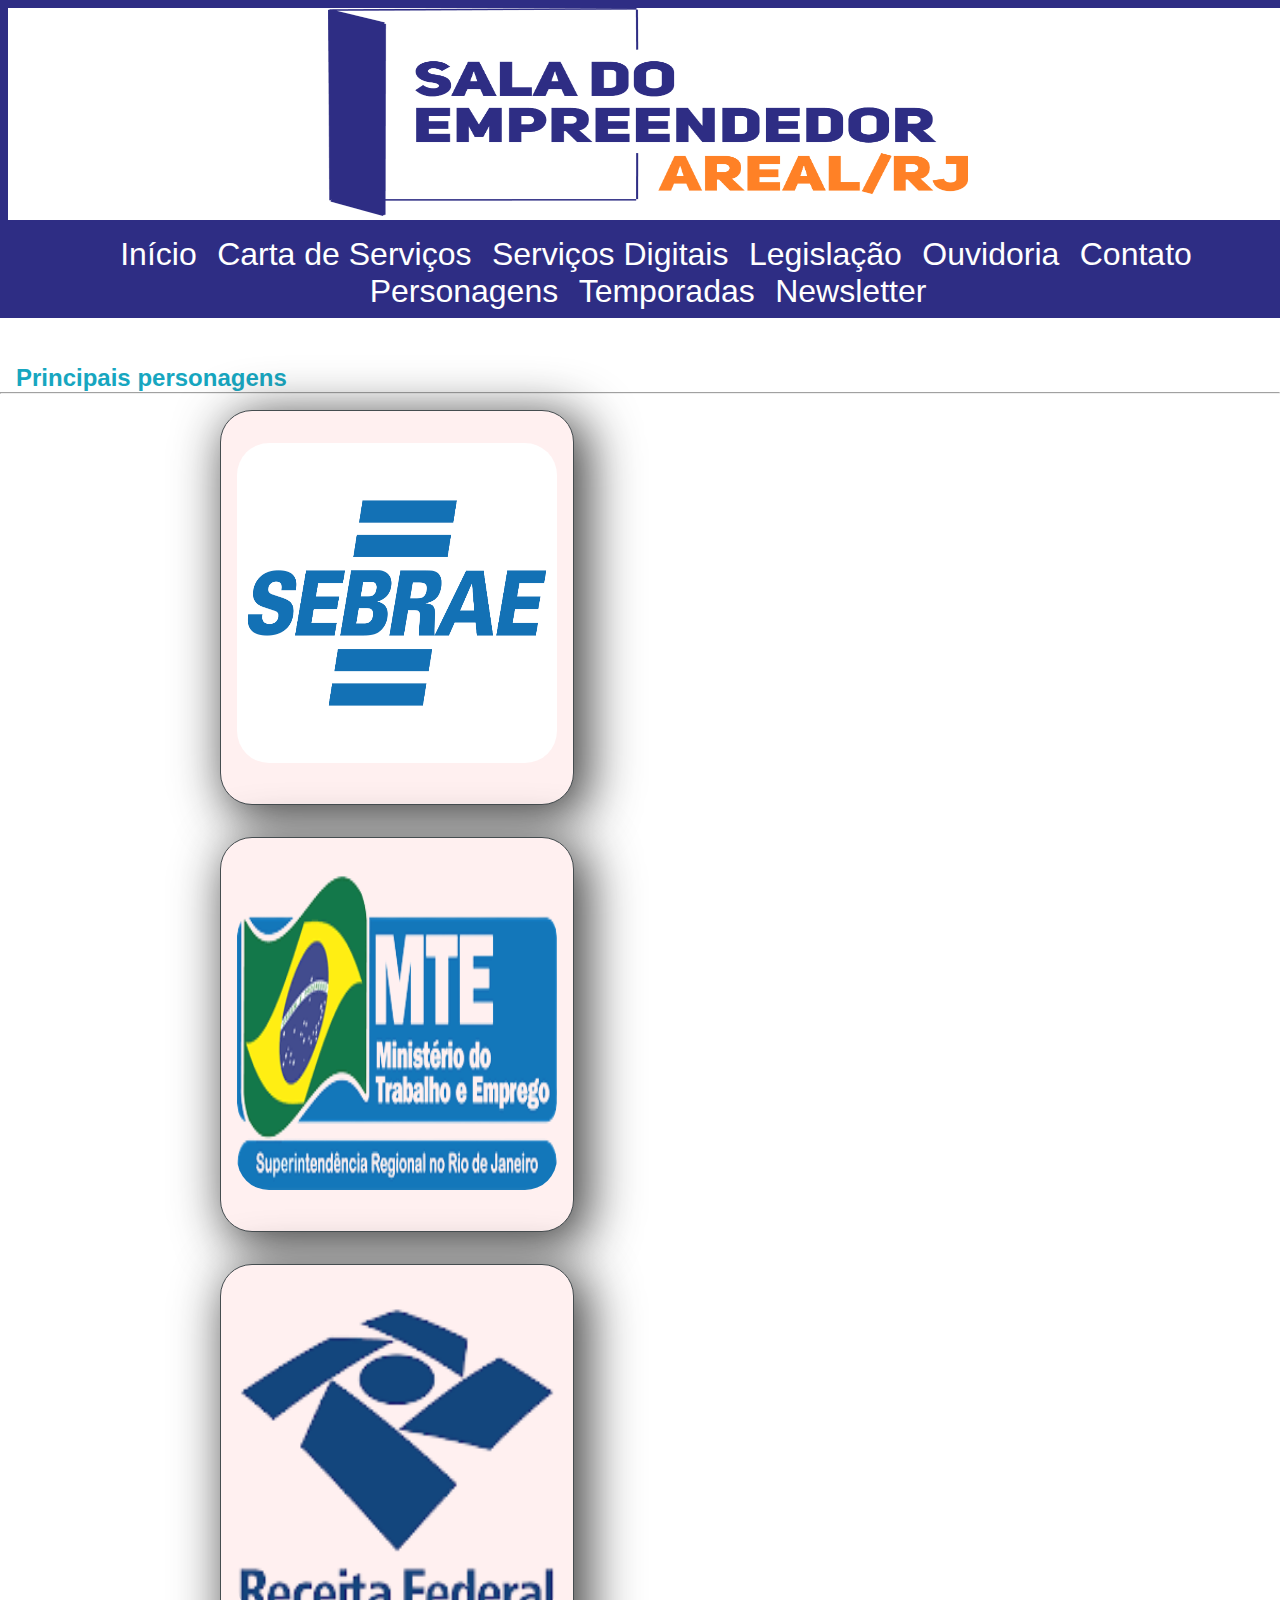
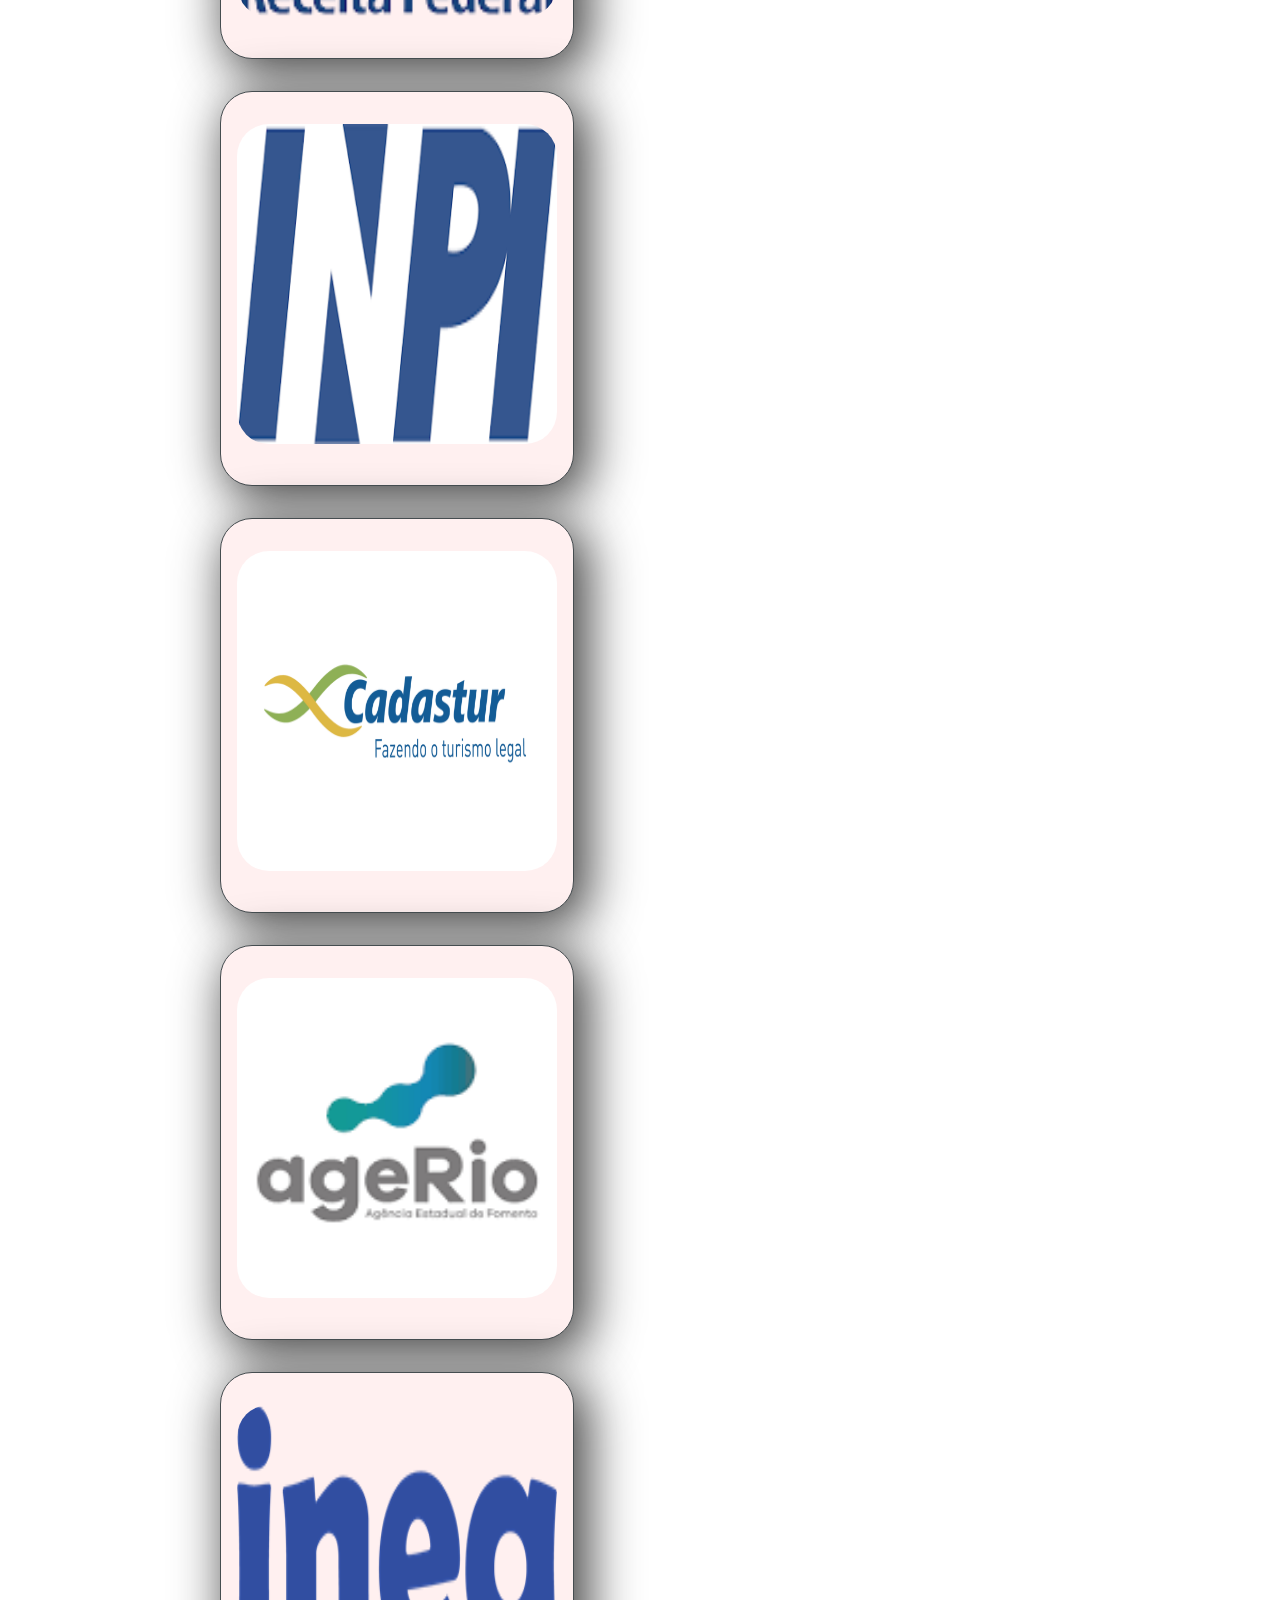
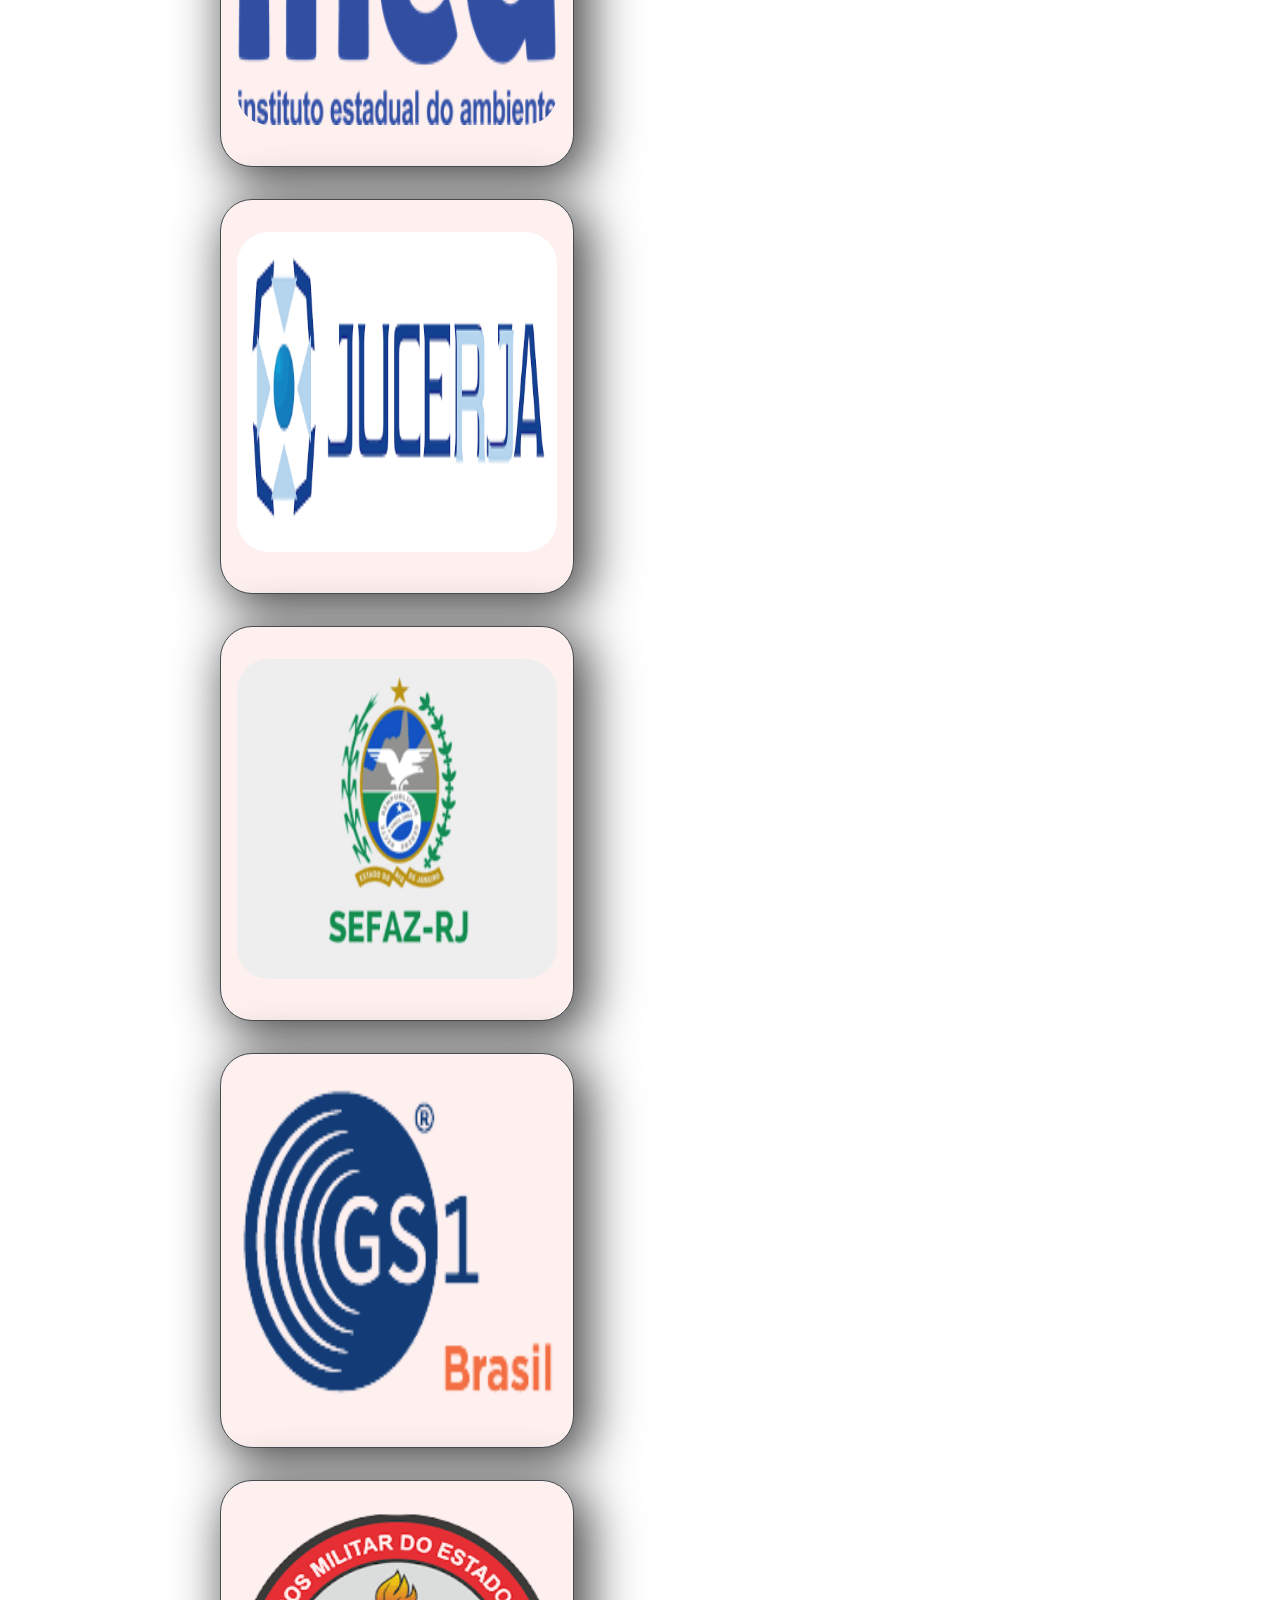
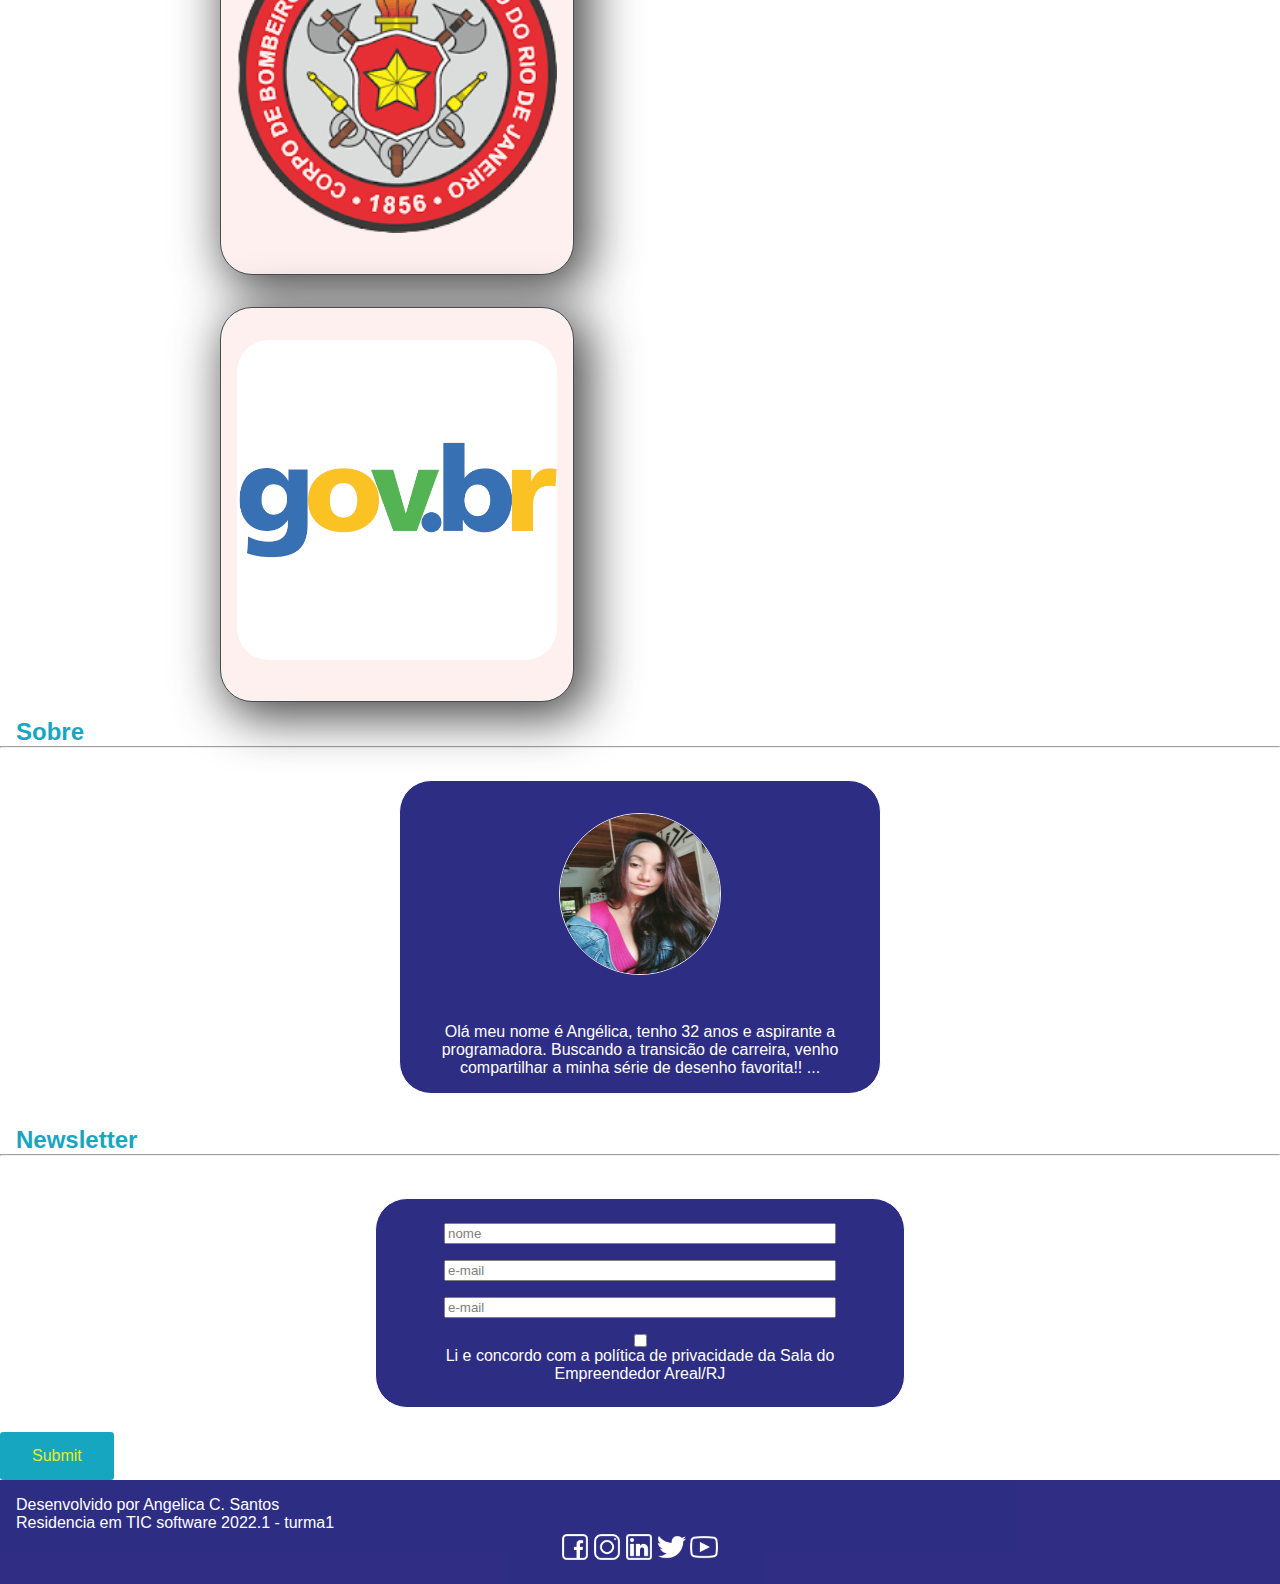
==== index.html @ 61f58800 "1º commit" ====
<!DOCTYPE html>
<html lang="en">
  <head>
    <meta charset="UTF-8" />
    <meta http-equiv="X-UA-Compatible" content="IE=edge" />
    <meta name="viewport" content="width=device-width, initial-scale=1.0" />
    <link rel="stylesheet" href="assets/css/style.css" />
    <title>Document</title>
  </head>
    </div>
  </nav><header>
    <div class="upper">
      <div class="upperLeftSide">
        <h1></h1>
  <body>
    <section>
      <div class="title">
        <img src="assets/imagem/Logo_main.png" alt="Logo Sala do Empreendedor">
      </div>
        </div>
        <div class="upperRightSide">
          <ul>
            <li><href="https://www.gov.br/inpi/pt-br"#conceitos"></a></li>
            <li><a href="#conceitos">Início</a></li>
            <li><a href="#conceitos">Carta de Serviços</a></li>
            <li><a href="#conceitos">Serviços Digitais</a></li>
            <li><a href="#conceitos">Legislação</a></li>
            <li><a href="#conceitos">Ouvidoria</a></li>
            <li><a href="#conceitos">Contato</a></li>
          <li><a href="#conceitos">Personagens</a></li>
            <li><a href="https://horadeaventura.fandom.com/pt-br/wiki/Lista_de_Epis%C3%B3dios">Temporadas</a></li>
            <li><a href="#newsletter">Newsletter</a></li>
          </ul>
        </div>
      </div>
      </div>
      <div class="upperIcons">
        <a href="" target="_blank"
          ><img src="assets/icons_social/icons8-facebook-50-white.png"
            alt="icon-fb"
        /></a>
        <a href="https://instagram.com/angelicaamargo?igshid=YmMyMTA2M2Y=" target="_blank"
          ><img
            src="assets/icons_social/icons8-instagram-50-white.png"
            alt="icon-fb"
        /></a>
        <a href="" target="_blank"
          ><img
            src="assets/icons_social/icons8-linkedin-50-white.png"
            alt="icon-fb"
        /></a>
        <a href="" target="_blank"
          ><img
            src="assets/icons_social/icons8-twitter-50-white.png"
            alt="icon-fb"
        /></a>
        <a href="" target="_blank"
          ><img
            src="assets/icons_social/icons8-youtube-logo-50-white.png"
            alt="icon-fb"
        /></a>
      </div>
      <br />
      <h2 id="conceitos">Principais personagens</h2>
      <hr />
      <div class="realmPart">
        <div class="cards">
          <div class="card">
            <a href="https://sebrae.com.br/sites/PortalSebrae" target="_blank">
            <img src="assets/imagem/logo_sebrae.png" alt="Sebrae"/>
          </div>
          <div class="card">
            <a href="https://www.gov.br/trabalho-e-emprego/pt-br/servicos" target="_blank">
            <img src="assets/imagem/Mte.png" alt="Ministério do Trabalho"/>
          </div>
          <div class="card">
            <a href="https://www.gov.br/receitafederal/pt-br" target="_blank">
            <img src="assets/imagem/Receita_Federal.png" alt="Receita Federeal"/>
          </div>
          <div class="card">
            <a href="https://www.gov.br/inpi/pt-br" target="_blank">
            <img src="assets/imagem/logo_inpi.png" alt="INPI"/>
          </div>
          <div class="card">
            <a href="https://cadastur.turismo.gov.br/hotsite/#!/public/sou-prestador/inicio"  target="_blank">
            <img src="assets/imagem/Logo_cadastur.png" alt="Cadastur"/>
          </div>
          <div class="card">
            <a href="https://www.agerio.com.br/"target="_blank">
            <img src="assets/imagem/Logo_agerio.png" alt="AgeRio"/>
          </div>
          <div class="card">
            <a href="https://www.inea.rj.gov.br/licenambiental/" target="_blank">
            <img src="assets/imagem/logo_inea.png" alt="Inea"/>
          </div>
          <div class="card">
            <a href="https://www.jucerja.rj.gov.br/" target="_blank">
            <img src="assets/imagem/Logo_jucerja.png" alt="Jucerja"/>
          </div>
          <div class="card">
            <a href="https://www.fazenda.rj.gov.br/portal-fazenda/" target="_blank">
            <img src="assets/imagem/Logo_sefaz.png" alt="Sefaz"/>
          </div>
          <div class="card">
            <a href=" https://www.gs1br.org/" target= "_blank">
            <img src="assets/imagem/Logo_gs1.png" alt="Gs1"/>
          </div>
          <div class="card">
            <a href="https://www.cbmerj.rj.gov.br/para-o-cidadao/regularizacao" target="_blank">
            <img src="assets/imagem/Logo_cbmerj.png" alt="CBMERJ"/>
           </div>
          <div class="card">
            <a href="https://www.gov.br/pt-br" target="_blank">
           <img src="assets/imagem/Logo_govbr.png" alt="Gov.br"/> 
          </div>
        </div>
      </div>
      <h2 id="sobre">Sobre</h2>
      <hr />
      <div class="about">
        <div>
          <img src="assets/imagem/angelica.jpeg" alt="todos" />
          <p>Olá meu nome é  Angélica, tenho 32 anos e aspirante a programadora.
            Buscando a transicão de carreira, venho compartilhar a minha série 
            de desenho favorita!!
              ...</p>
        </div>
      </div>
      <h2>Newsletter</h2>
      <hr />
      <br />
      <div id="newsletter">
        <form action="#">
          <input
            type="text"
            name="nome"
            id="input-name"
            placeholder="nome"
            required
          />
          <input
            type="email"
            name="email"
            id="input-email"
            placeholder="e-mail"
            required
          />
          <input
            type="Telefone"
            name="Telefone"
            id="input-telefne"
            placeholder="e-mail"
            required
          <div class="checkboxAlign">
            <input
              type="checkbox"
              name="checkboxNewsletter"
              id="checkboxNewsletter"
            />
            <label for="checkboxNewsletter"
              >Li e concordo com a política de privacidade da Sala do Empreendedor Areal/RJ</label
            >
          </div>
          <button>Submit</button>
        </form>
      </div>
      <br />
    </section>
    <footer>
      <div class="bottom">
        <div class="bottomLeftSide">
          <p>Desenvolvido por Angelica C. Santos</p>
          <p>Residencia em TIC software 2022.1 - turma1</p>
        </div>
        <div class="bottomRightSide">
          <a href="" target="_blank"
            ><img
              src="assets/icons_social/icons8-facebook-50-white.png"
              alt="icon-fb"
          /></a>
          <a href="" target="_blank"
            ><img
              src="assets/icons_social/icons8-instagram-50-white.png"
              alt="icon-fb"
          /></a>
          <a href="" target="_blank"
            ><img
              src="assets/icons_social/icons8-linkedin-50-white.png"
              alt="icon-fb"
          /></a>
          <a href="" target="_blank"
            ><img
              src="assets/icons_social/icons8-twitter-50-white.png"
              alt="icon-fb"
          /></a>
          <a href="" target="_blank"
            ><img
              src="assets/icons_social/icons8-youtube-logo-50-white.png"
              alt="icon-fb"
          /></a>
        </div>
      </div>
    </footer>
  </body>
</html>
---- assets/css/style.css ----
* {
  font-family: "Gill Sans", "Gill Sans MT", Calibri, "Trebuchet MS", sans-serif,
    Times, serif;
  margin: 0%;
}
h2,p{
  color: rgb(4, 159, 187);
}

body {
  
  background-repeat: no-repeat;
  background-attachment: fixed;
  background-size: 100vw 80vh;
  opacity: 0.92;
  position: relative;
}
h2 {
  margin-left: 1rem;
}

h1 {
  font-size: 5rem;
  color: rgb(221, 10, 10);
}


form {
  display: flex;
  flex-direction: column;
  width: 40rem;
  margin: auto;
  border: 0.1rem solid rgb(255, 255, 255);
  border-radius: 2rem;
  box-shadow: 0.1rem 0.1rem;
  padding: 1.5rem;
  background-color: #1d1c7a;
  text-align: center;
  justify-content: center;
  align-items: center;
}

button {
  background-color: rgb(4, 159, 187);
  border: none;
  color: rgb(231, 235, 10);
  padding: 15px 32px;
  text-align: center;
  text-decoration: none;
  display: inline-block;
  font-size: 16px;
  border-radius: 0.2rem;
}

button:hover {
  opacity: 0.8;
  text-decoration: underline;
}

form input:not(input[type="checkbox"]) {
  width: 80%;
  margin-bottom: 1rem;
}

.checkboxAlign {
  display: flex;
  align-items: center;
  width: 80%;
  margin-bottom: 1rem;
  color: rgb(41, 106, 163);
}

.checkboxAlign input {
  margin-right: 0.5rem;
}

.divForm {
  display: flex;
}

.upper {
  display: flex;
  background-color: #1d1c7a;
}

.upperLeftSide {
  width: 50%;
  text-align: left;
  align-items: center;
  justify-content: flex-start;
  margin: 0.5rem;
}

.upperRightSide {
  width: 50%;
  display: flex;
  text-align: center;
  align-items: center;
  justify-content: flex-end;
  margin: 0.5rem;
}

.upperIcons {
  display: flex;
  align-items: flex-end;
  justify-content: end;
  text-align: center;
  background-color: rgb(#1d1c7a);
}

.upperIcons img {
  width: 1.5rem;
  height: 1.5rem;
}

ul {
  padding: 0%;
}

li {
  display: inline;
  padding: 0.5rem;
  font-size: 2rem;
}

a:link {
  color: rgb(255, 255, 255);
  text-decoration: none;
}

a:visited {
  color: rgb(255, 255, 255);
  text-decoration: none;
}

a:hover {
  text-decoration: underline;
}

a:active {
  text-decoration: underline;
}

.title {
  width: 100%;
  text-align: center;
  background-color: rgb(255, 255, 255);
}

.title img{
  width: 50%;
  height: 13rem;
}

.subTitle {
  display: flex;
  justify-content: center;
  text-align: center;
  width: auto;
  padding-bottom: 0.5rem;
  background-color: #1d1c7a;
}

.subTitle p{
  color: white;
}

.bottom {
  display: flex;
  justify-content: space-between;
  background-color:#1d1c7a;
  padding-top: 1rem;
  padding-bottom: 1rem;
}

.bottomLeftSide {
  width: 50%;
  justify-content: space-around;
  align-items: center;
  margin-left: 1rem;
}

.bottomLeftSide p{
  color: rgb(255, 255, 255);
}
.bottomRightSide {
  display: flex;
  text-align: right;
  align-items: flex-end;
  justify-content: end;
  width: 30%;
}

.bottomRightSide img {
  width: 2rem;
  height: 2rem;
}

.realmPart {
  display: flex;
  justify-content: center;
  margin-left: 0rem;
}

.cards {
  display: grid;
  grid-gap: 0 100px;
  grid-template-columns: 1fr 1fr 1fr;
  text-align: center;
  justify-content: center;
  align-items: center;
}

.cards img {
  width: 20rem;
  height: 20rem;
  border-radius: 2rem;
  margin: 1rem;
}

.card {
  display: flex;
  flex-direction: column;
  font-size: 2.5rem;
}

.cards div {
  align-items: center;
  text-align: center;
  justify-content: center;
  /*width: 33.33%;*/
  width: 20rem;
  height: auto;
  margin: 1rem;
  border: 0.1rem solid #363e42;
  border-radius: 2rem;
  box-shadow: 10px 10px 50px 5px rgb(55, 55, 55);
  padding: 1rem;
  background-color: rgb(255, 239, 239);
}

.card:hover {
  transform: scale(1.05);
}

.about {
  display: flex;
  align-items: center;
  justify-content: center;
  margin: 2rem;
}

.about div {
  display: flex;
  align-items: center;
  justify-content: center;
  width: 40rem;
  background-color: #1d1c7a;;
  border: 0.1rem solid rgb(255, 255, 255);
  border-radius: 2rem;
  box-shadow: 0.1rem 0.1rem;
}

.about img {
  width: 10rem;
  height: 10rem;
  border-radius: 50%;
  border: 0.1rem solid rgb(238, 230, 230);
  margin: 2rem;
}

.about div p {
  text-align: center;
  margin: 1rem;
  color: rgb(255, 255, 255);
}

#newsletter {
  display: flex;
  text-align: center;
  margin: 1.5rem;
}
#newsletter label{
  color: rgb(255, 255, 255);
}

@media (max-width: 1400px) {
  .upper,
  .bottom,
  .upperRightSide,
  .about div {
    flex-direction: column;
  }

  .cards {
    grid-template-columns: 1fr 1fr;
  }

  .bottomRightSide {
    display: flex;
    text-align: center;
    align-items: center;
    justify-content: center;
    width: 100%;
  }

  form,
  .about div {
    width: 30rem;
  }

  .upperLeftSide,
  .upperRightSide {
    width: 100%;
    text-align: center;
  }
}

@media (max-width: 900px) {
  li {
    display: block;
    text-align: center;
  }
  .about img {
    width: 7.5rem;
    height: 7.5rem;
    border-radius: 50%;
    border: 0.1rem solid rgb(255, 255, 255);
    margin: 2rem;
  }

  .cards {
    grid-template-columns: 1fr;
  }

  form,
  .about div {
    width: 15rem;
  }
}
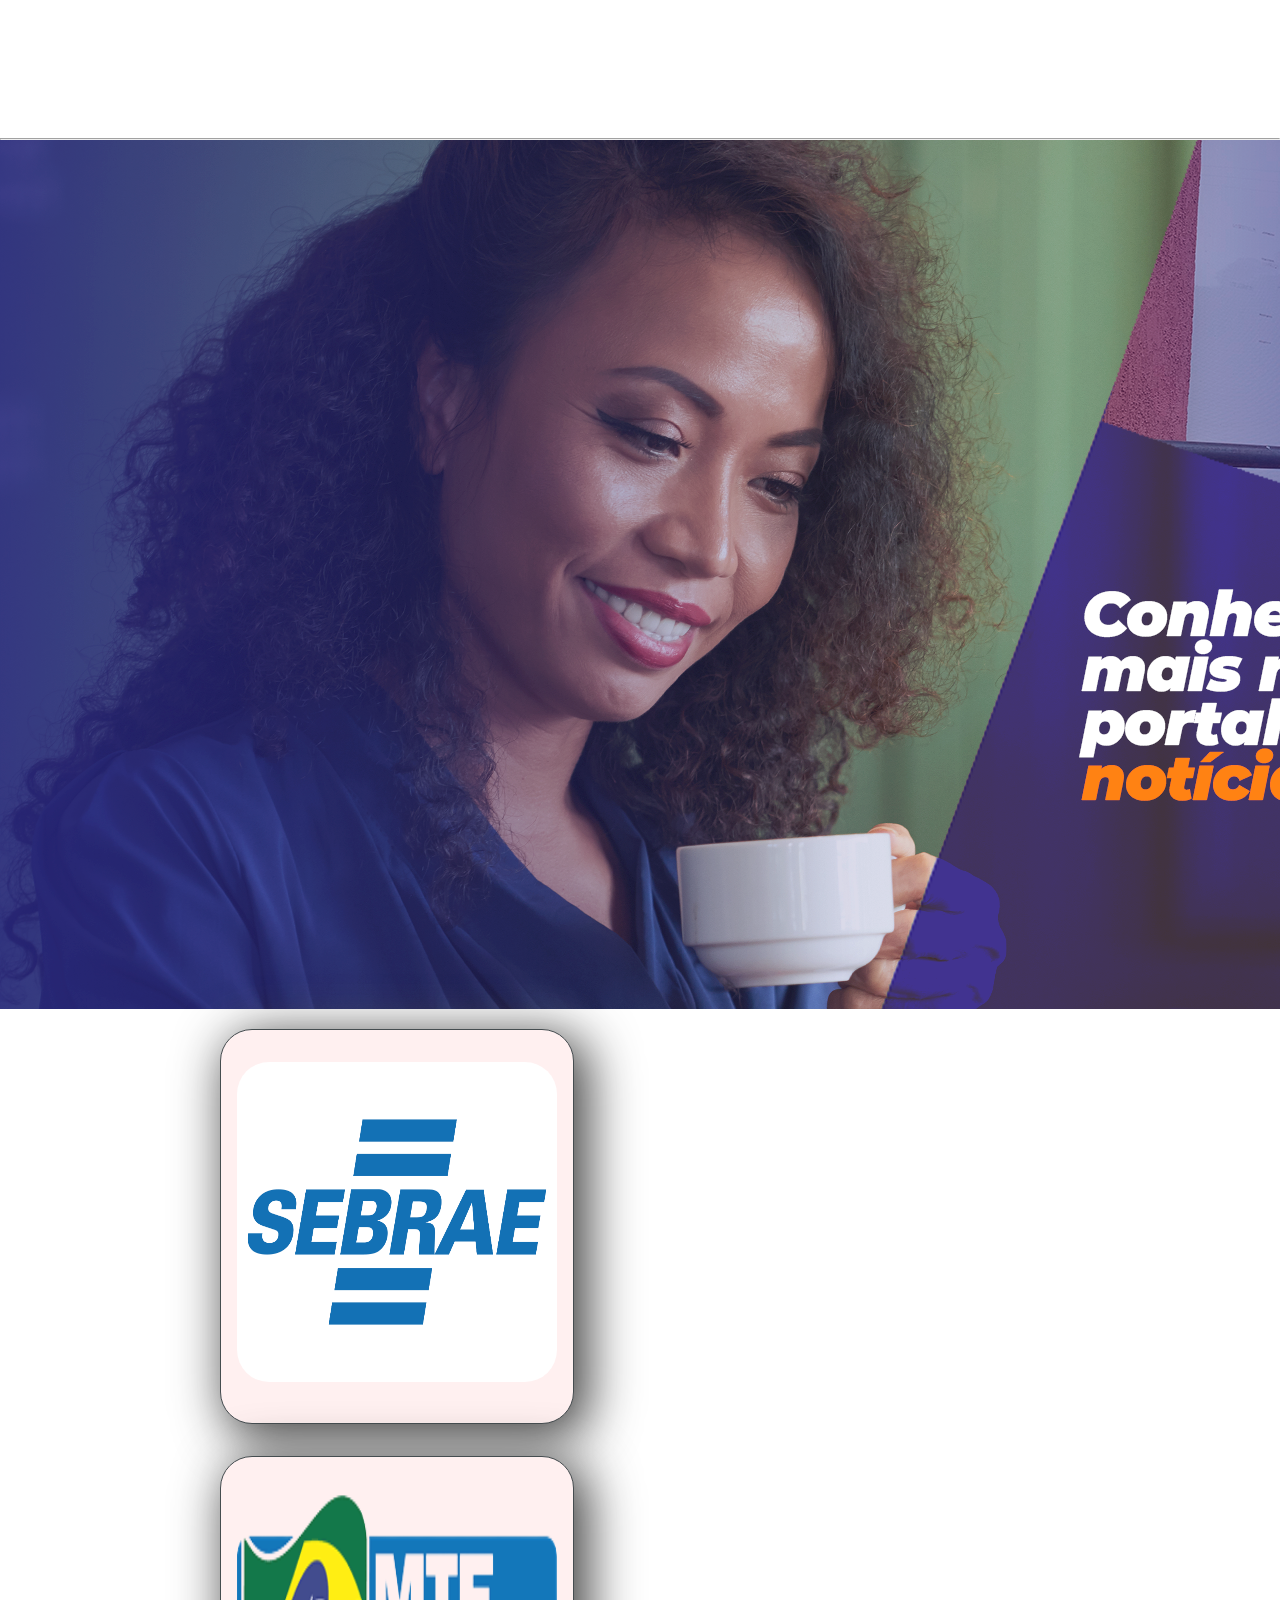
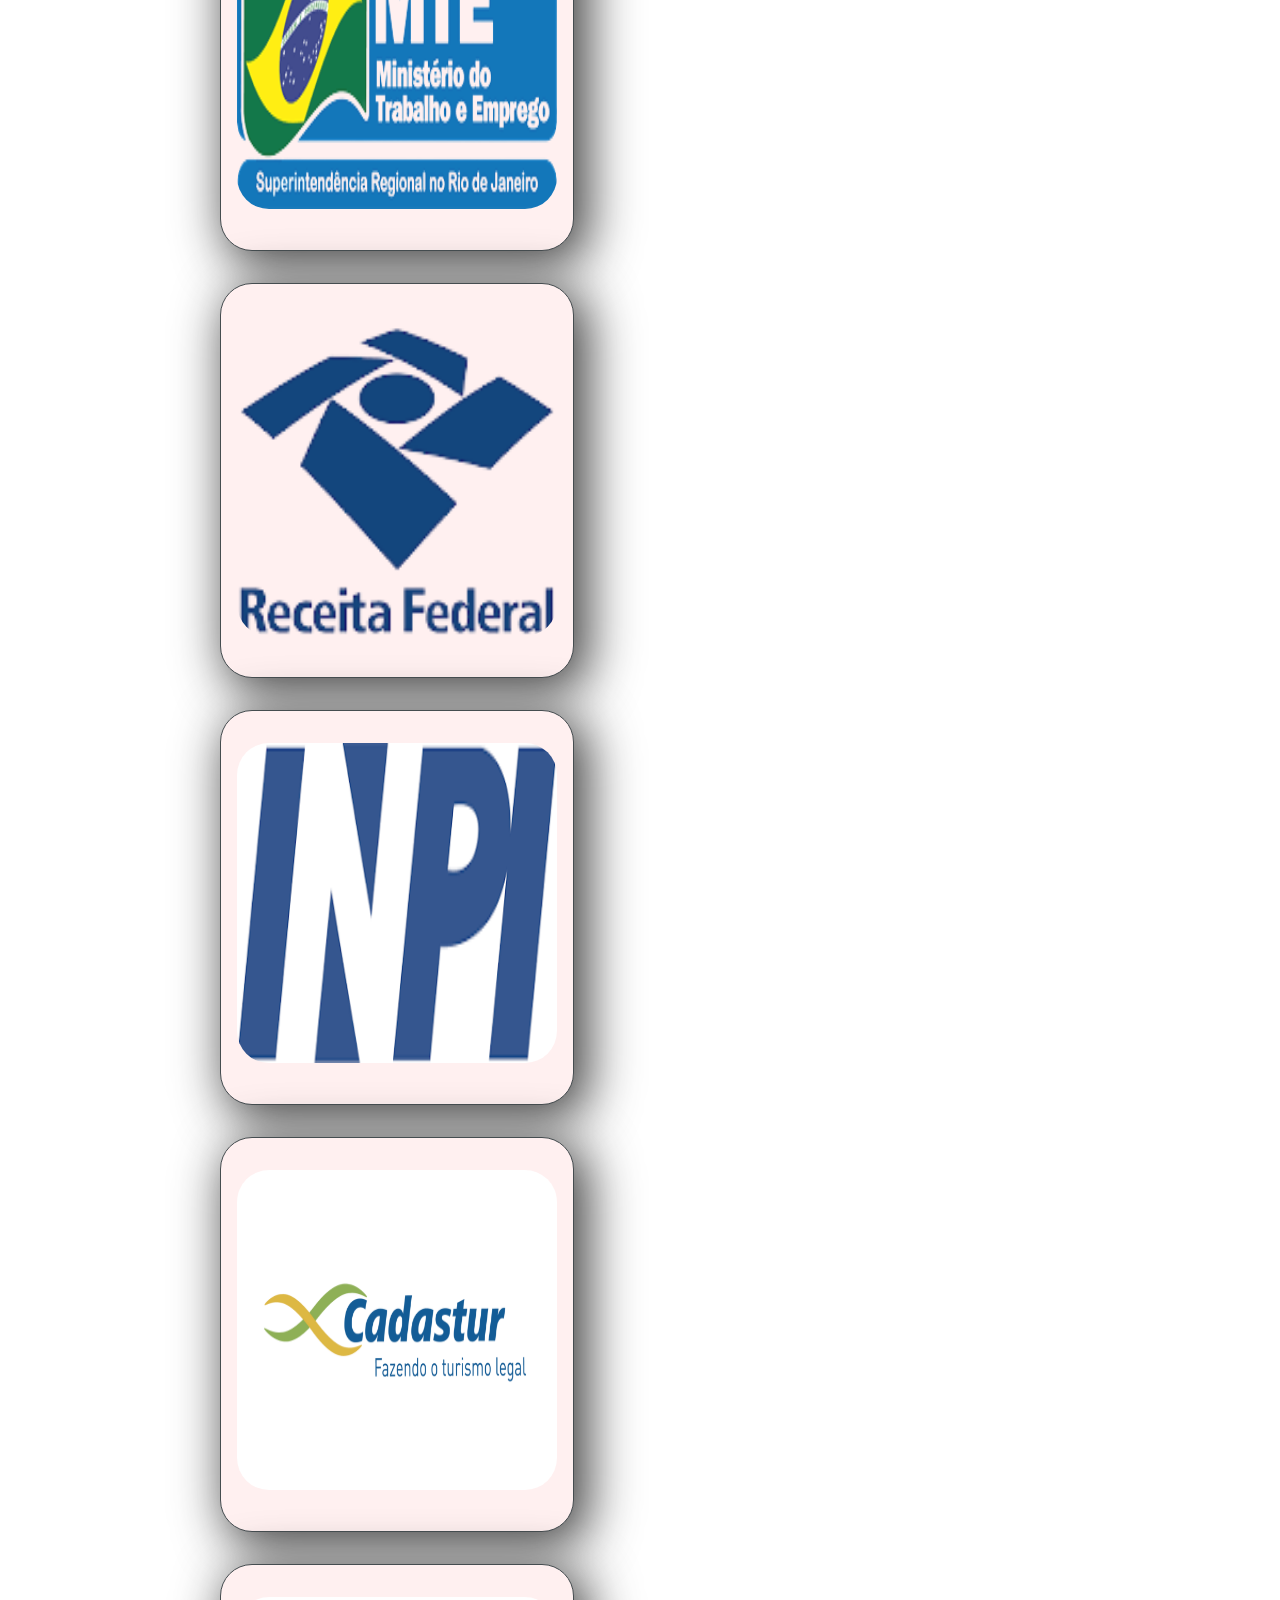
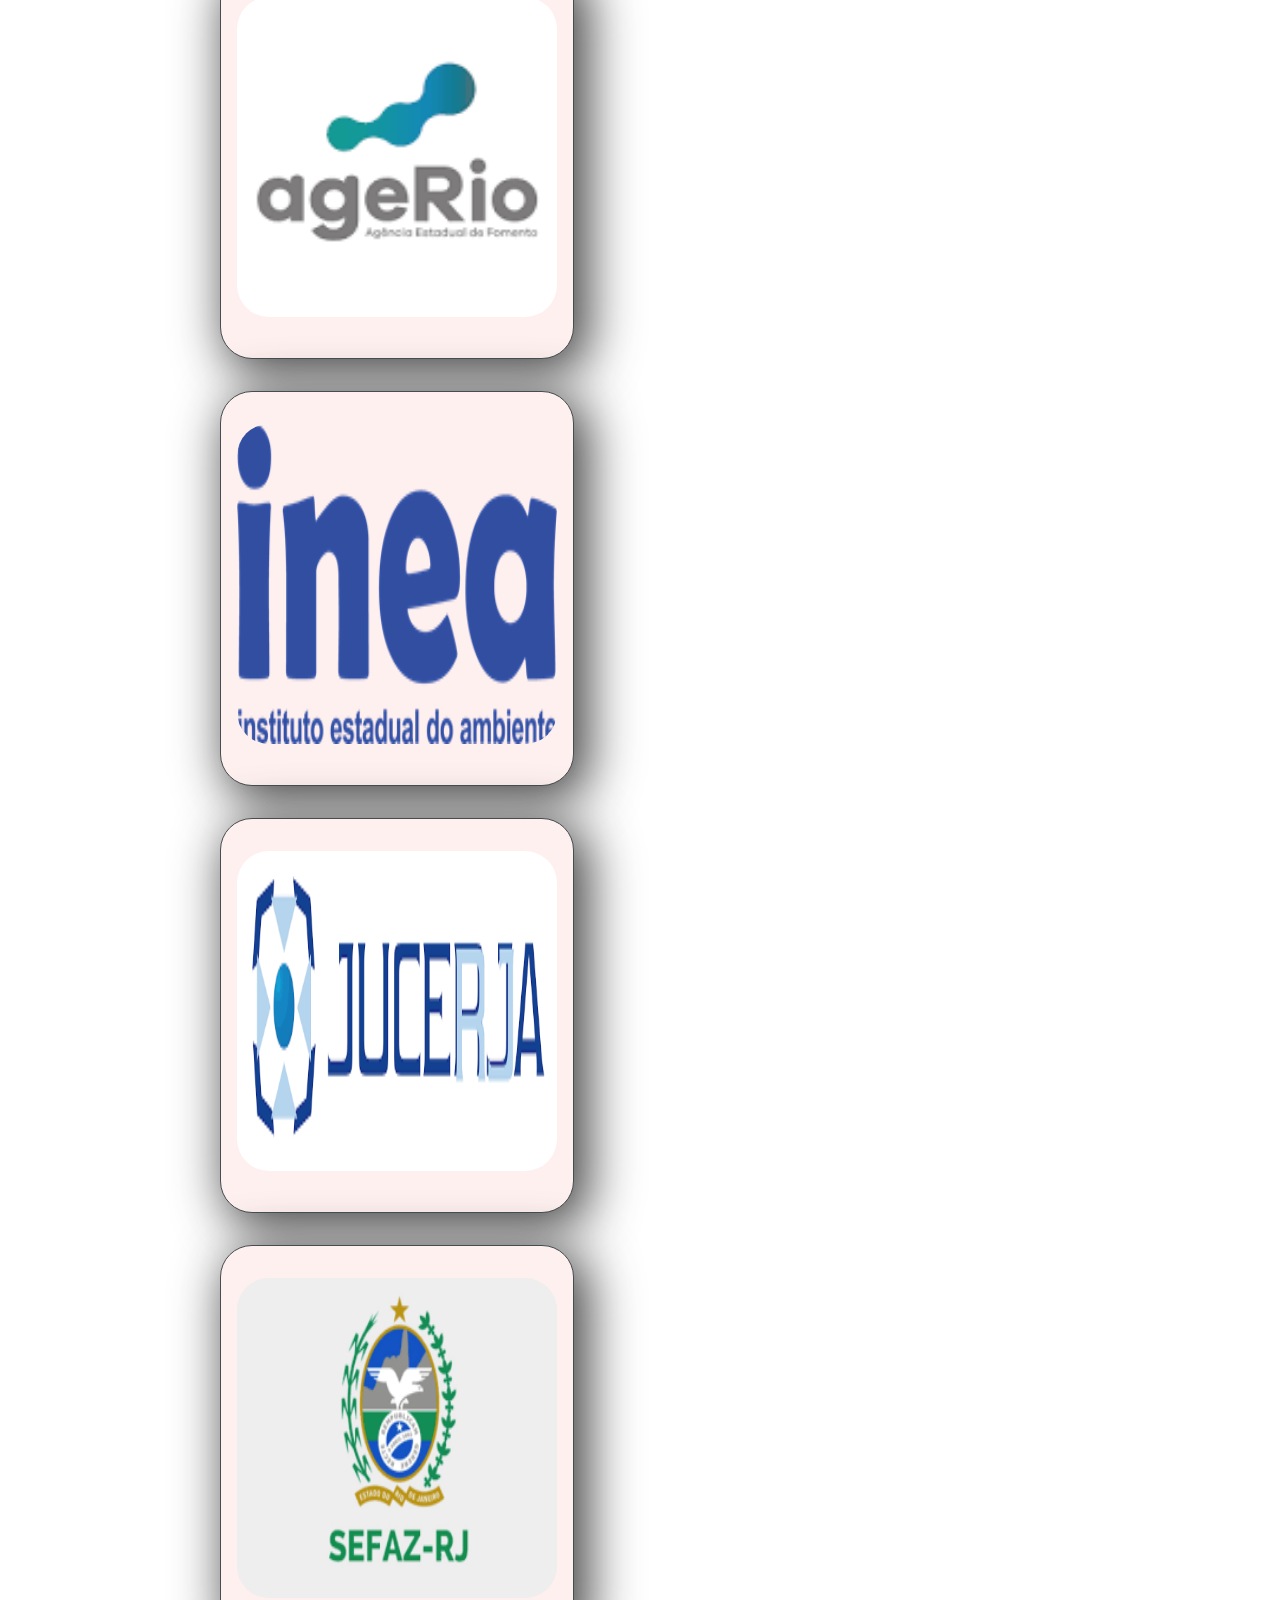
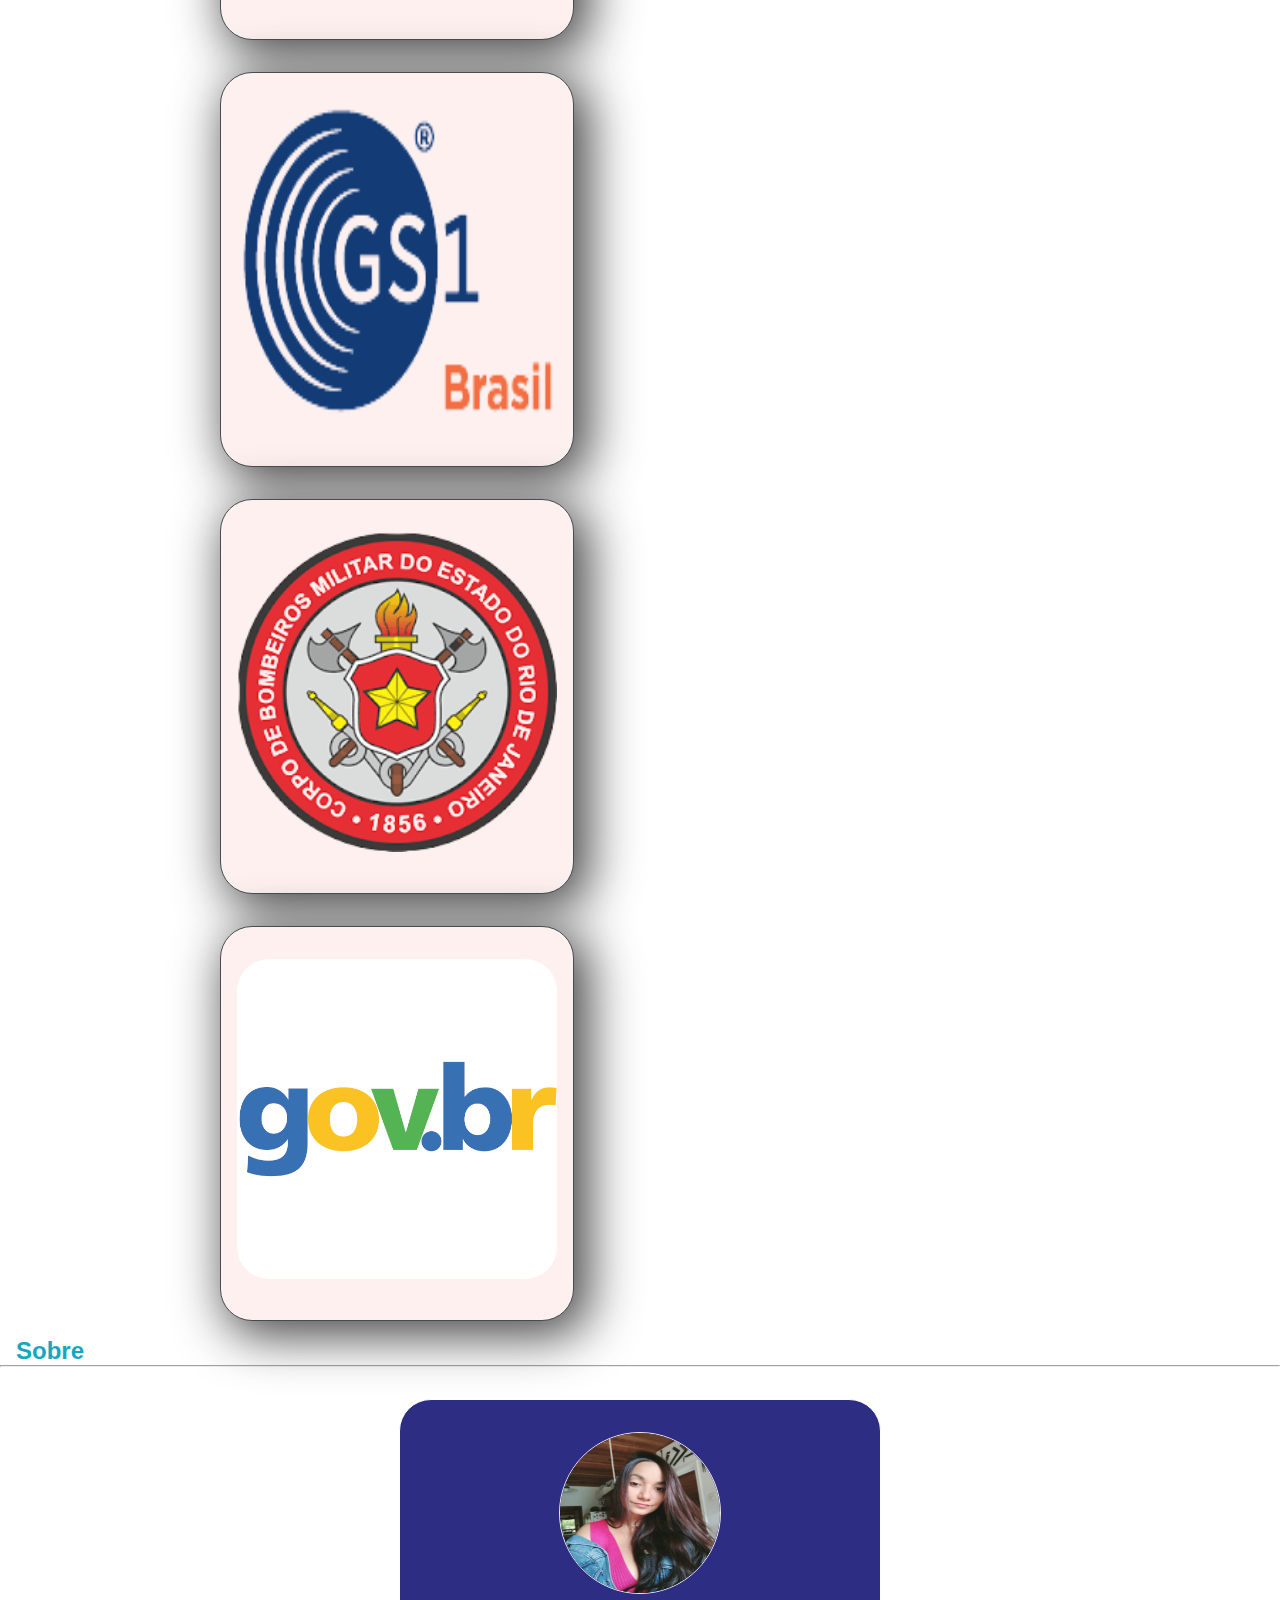
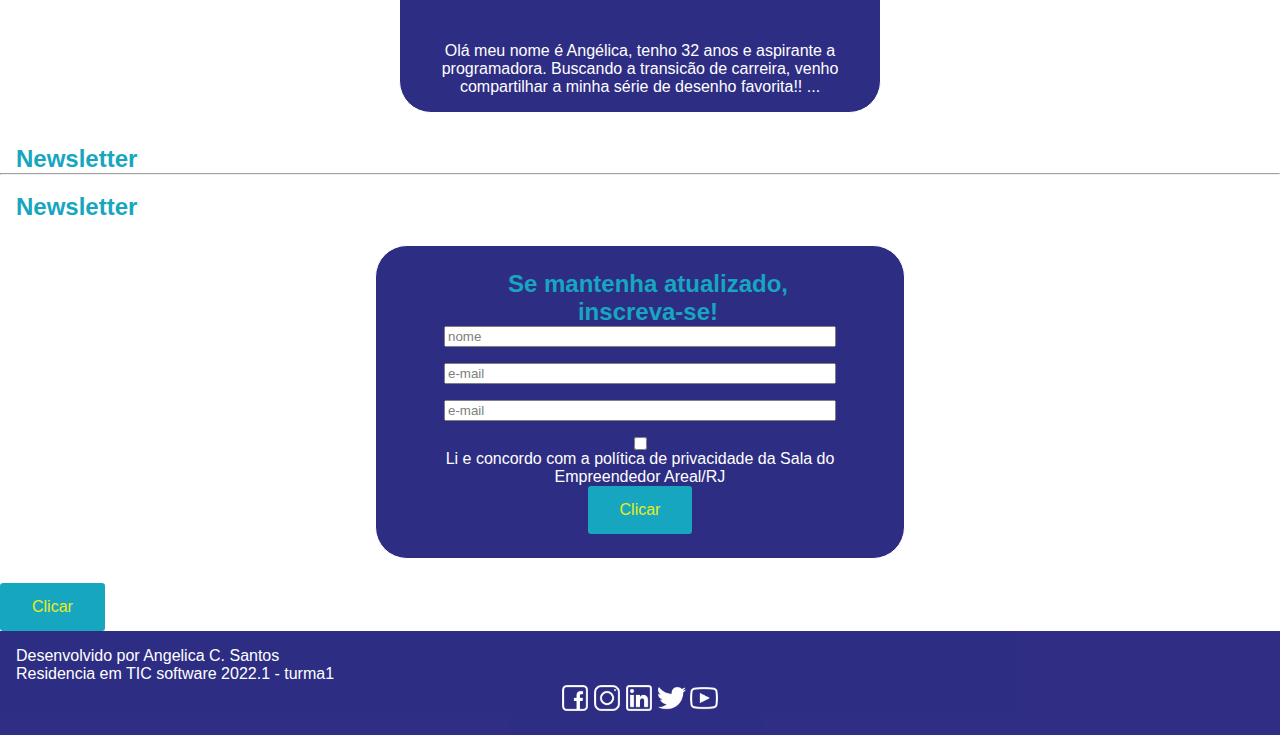
==== commit cb8b8f9a: "2º Commit - Alterações layout" ====
--- a/index.html
+++ b/index.html
@@ -7,62 +7,65 @@
     <link rel="stylesheet" href="assets/css/style.css" />
     <title>Document</title>
   </head>
+</div>
+<div class="upperIcons">
+  <a href="https://www.facebook.com/profile.php?id=100090856814786&mibextid=ZbWKwL" target="_blank"
+    ><img src="assets/icons_social/icons8-facebook-50-white.png"
+      alt="icon-facebook"
+  /></a>
+  <a href="https://www.instagram.com/saladoempreendedorareal/" target="_blank"
+    ><img
+      src="assets/icons_social/icons8-instagram-50-white.png"
+      alt="icon-Instagram"
+  /></a>
+  <a href="" target="_blank"
+    ><img
+      src="assets/icons_social/icons8-linkedin-50-white.png"
+      alt="icon-LinkeIn"
+  /></a>
+  <a href="" target="_blank"
+    ><img
+      src="assets/icons_social/icons8-twitter-50-white.png"
+      alt="icon-Twitter"
+  /></a>
+  <a href="https://www.youtube.com/@SaladoEmpreendedorAreal" target="_blank"
+    ><img
+      src="assets/icons_social/icons8-youtube-logo-50-white.png"
+      alt="Youtube"
+  /></a>
+</div>
+<div class="container">
+  <nav class="navbar navbar-expand-lg bg-body-tertiary">
+    <div class="container-fluid">
+      <a class="navbar-brand" href="#">Barra de Navegação</a>
     </div>
-  </nav><header>
-    <div class="upper">
-      <div class="upperLeftSide">
-        <h1></h1>
-  <body>
-    <section>
-      <div class="title">
-        <img src="assets/imagem/Logo_main.png" alt="Logo Sala do Empreendedor">
-      </div>
-        </div>
-        <div class="upperRightSide">
-          <ul>
-            <li><href="https://www.gov.br/inpi/pt-br"#conceitos"></a></li>
-            <li><a href="#conceitos">Início</a></li>
-            <li><a href="#conceitos">Carta de Serviços</a></li>
-            <li><a href="#conceitos">Serviços Digitais</a></li>
-            <li><a href="#conceitos">Legislação</a></li>
-            <li><a href="#conceitos">Ouvidoria</a></li>
-            <li><a href="#conceitos">Contato</a></li>
-          <li><a href="#conceitos">Personagens</a></li>
-            <li><a href="https://horadeaventura.fandom.com/pt-br/wiki/Lista_de_Epis%C3%B3dios">Temporadas</a></li>
-            <li><a href="#newsletter">Newsletter</a></li>
-          </ul>
-        </div>
-      </div>
-      </div>
-      <div class="upperIcons">
-        <a href="" target="_blank"
-          ><img src="assets/icons_social/icons8-facebook-50-white.png"
-            alt="icon-fb"
-        /></a>
-        <a href="https://instagram.com/angelicaamargo?igshid=YmMyMTA2M2Y=" target="_blank"
-          ><img
-            src="assets/icons_social/icons8-instagram-50-white.png"
-            alt="icon-fb"
-        /></a>
-        <a href="" target="_blank"
-          ><img
-            src="assets/icons_social/icons8-linkedin-50-white.png"
-            alt="icon-fb"
-        /></a>
-        <a href="" target="_blank"
-          ><img
-            src="assets/icons_social/icons8-twitter-50-white.png"
-            alt="icon-fb"
-        /></a>
-        <a href="" target="_blank"
-          ><img
-            src="assets/icons_social/icons8-youtube-logo-50-white.png"
-            alt="icon-fb"
-        /></a>
-      </div>
+  </nav>
+</div>
+</div>
+    <div>       
+        </div>
+      </div>      
+    </div class="Manifesto">
       <br />
-      <h2 id="conceitos">Principais personagens</h2>
-      <hr />
+      <ul>
+        <li><a href="https://horadeaventura.fandom.com/pt-br/wiki/Lista_de_Epis%C3%B3dios">Início</a></li>
+            <li><a href="#conceitos"></a></li>
+            <li><a href="https://horadeaventura.fandom.com/pt-br/wiki/Lista_de_Epis%C3%B3dios">Manifesto</a></li>
+            <li><a href="#conceitos"></a></li>  
+            <li><a href="https://horadeaventura.fandom.com/pt-br/wiki/Lista_de_Epis%C3%B3dios">Carta de Serviços</a></li>
+            <li><a href="#conceitos"></a></li>
+            <li><a href="https://horadeaventura.fandom.com/pt-br/wiki/Lista_de_Epis%C3%B3dios">Serviços Digitais</a></li>
+            <li><a href="#conceitos"></a></li>
+            <li><a href="https://horadeaventura.fandom.com/pt-br/wiki/Lista_de_Epis%C3%B3dios">Legislação</a></li>
+            <li><a href="#conceitos"></a></li> 
+            <li><a href="https://horadeaventura.fandom.com/pt-br/wiki/Lista_de_Epis%C3%B3dios">Ouvidoria</a></li>
+            <li><a href="#conceitos"></a></li>
+            <li><a href="https://horadeaventura.fandom.com/pt-br/wiki/Lista_de_Epis%C3%B3dios">Newsletter</a></li>
+            <li><a href="#conceitos"></a></li>
+            <li><a href="https://horadeaventura.fandom.com/pt-br/wiki/Lista_de_Epis%C3%B3dios">Contato</a></li>
+            <li><a href="#conceitos"></a></li>                             
+          <hr/>
+          <img src="assets/imagem/Banner_site.png" class="img-fluid" alt="...">
       <div class="realmPart">
         <div class="cards">
           <div class="card">
@@ -129,8 +132,11 @@
       <h2>Newsletter</h2>
       <hr />
       <br />
+      <h2>Newsletter</h2>
       <div id="newsletter">
         <form action="#">
+          <h2>Se mantenha atualizado,</h2>
+        <h2>inscreva-se!</h2>          
           <input
             type="text"
             name="nome"
@@ -158,13 +164,14 @@
               id="checkboxNewsletter"
             />
             <label for="checkboxNewsletter"
-              >Li e concordo com a política de privacidade da Sala do Empreendedor Areal/RJ</label
-            >
-          </div>
-          <button>Submit</button>
+              >Li e concordo com a política de privacidade da Sala do Empreendedor Areal/RJ</label>
+              <button>Clicar</button>
+          </div>
+           </div>
+          <button>Clicar</button>
         </form>
       </div>
-      <br />
+      <br/>
     </section>
     <footer>
       <div class="bottom">
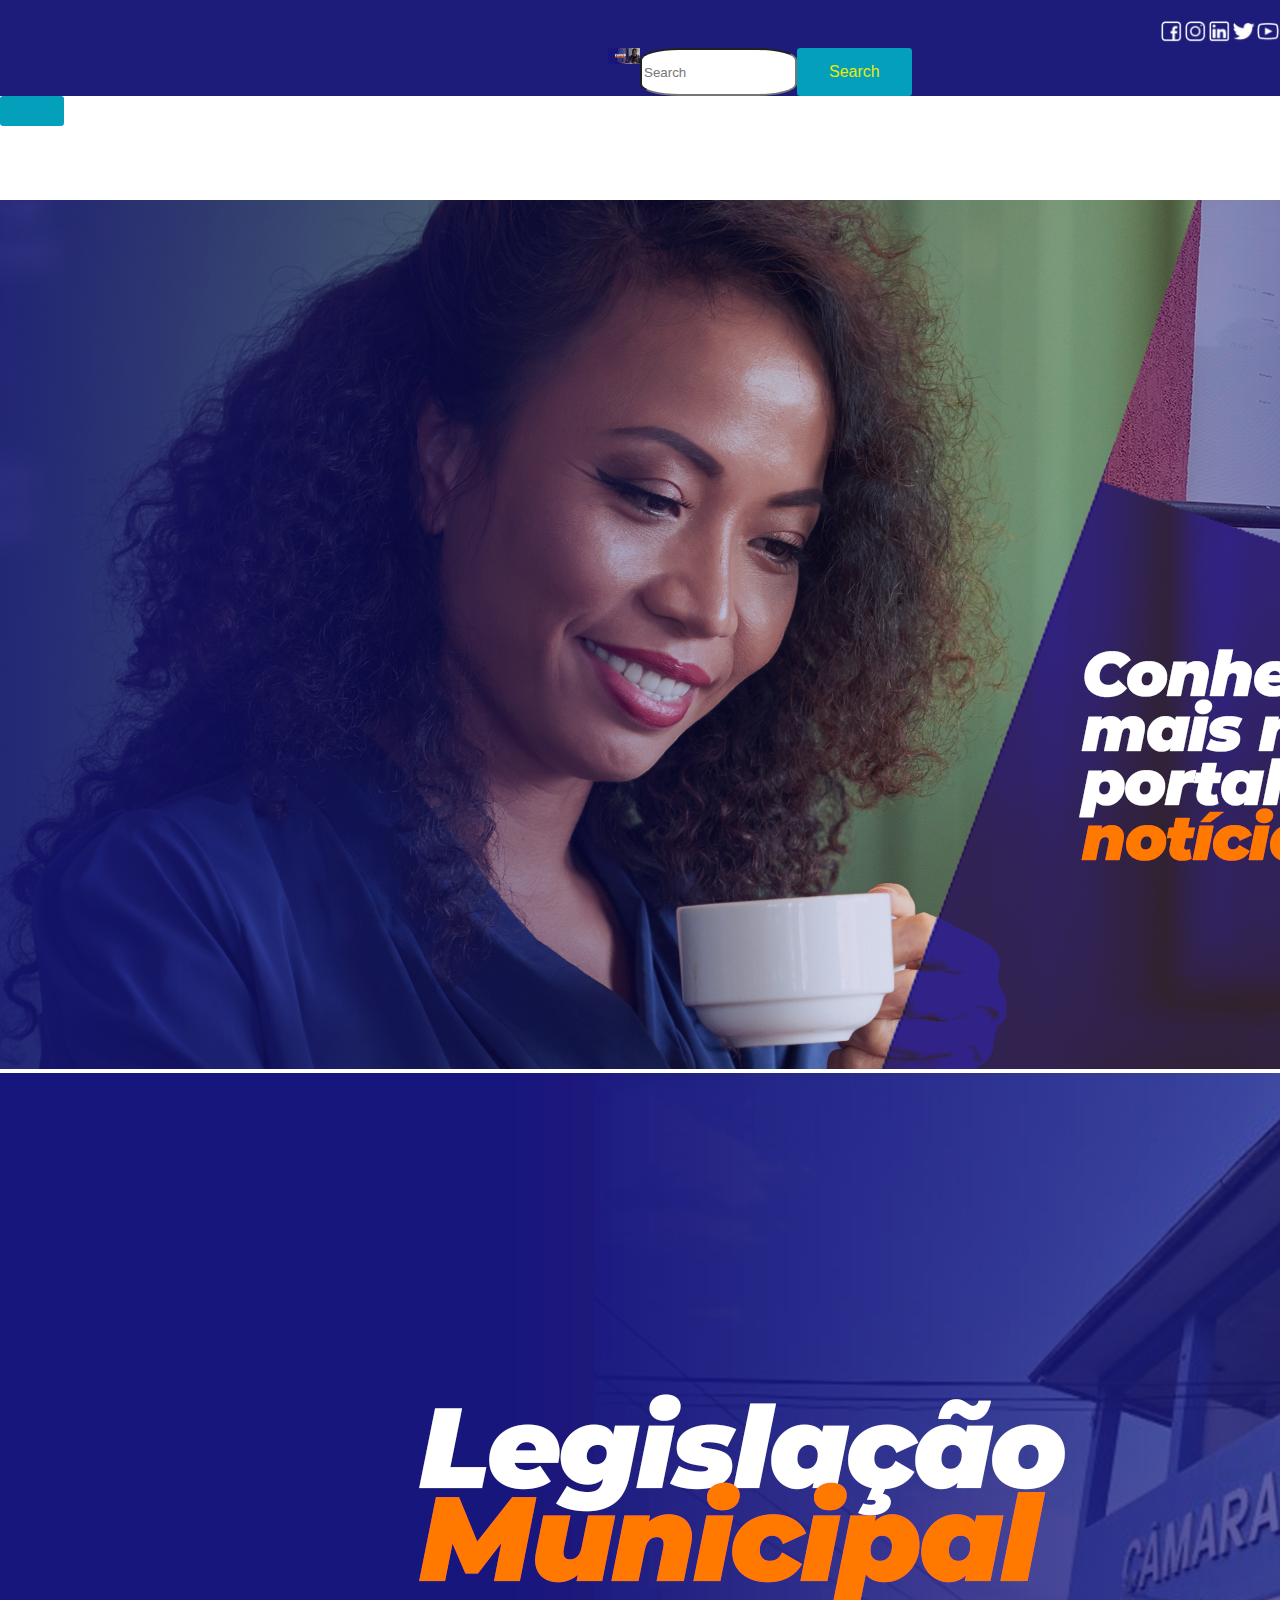
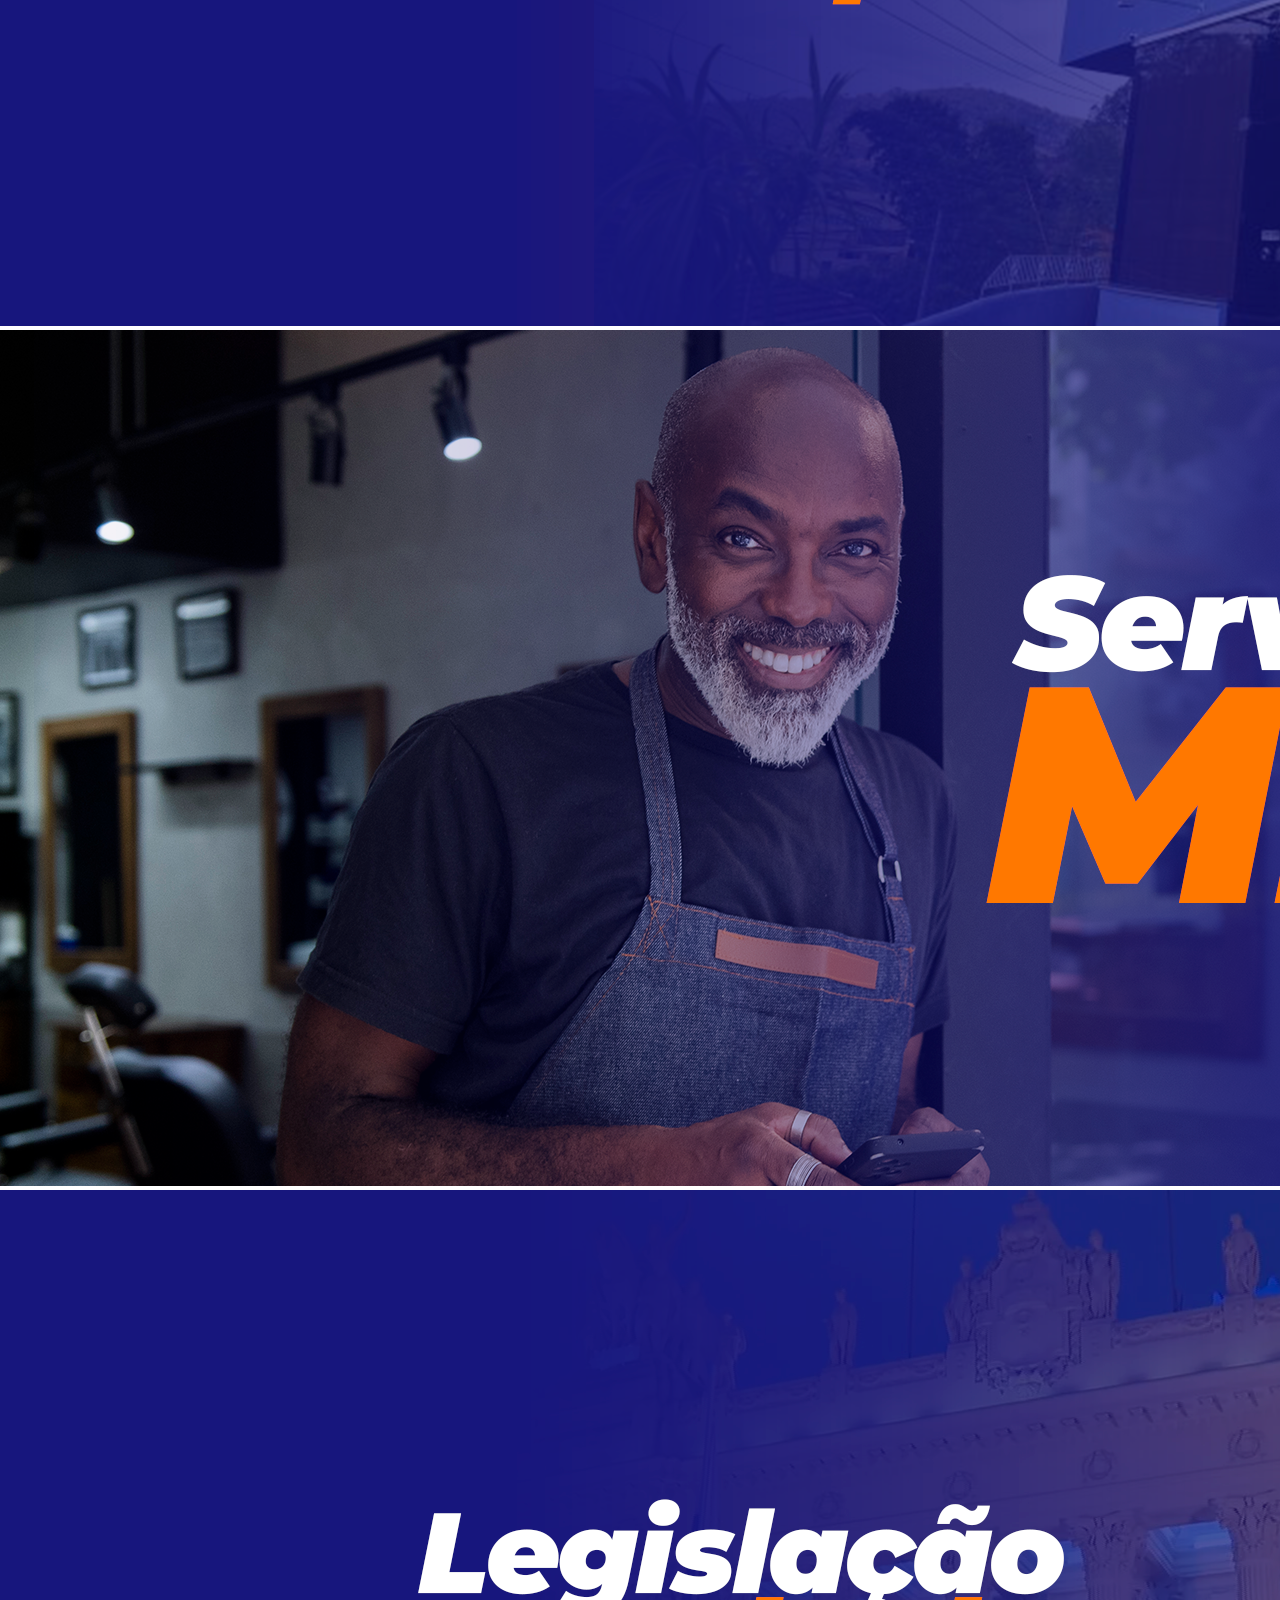
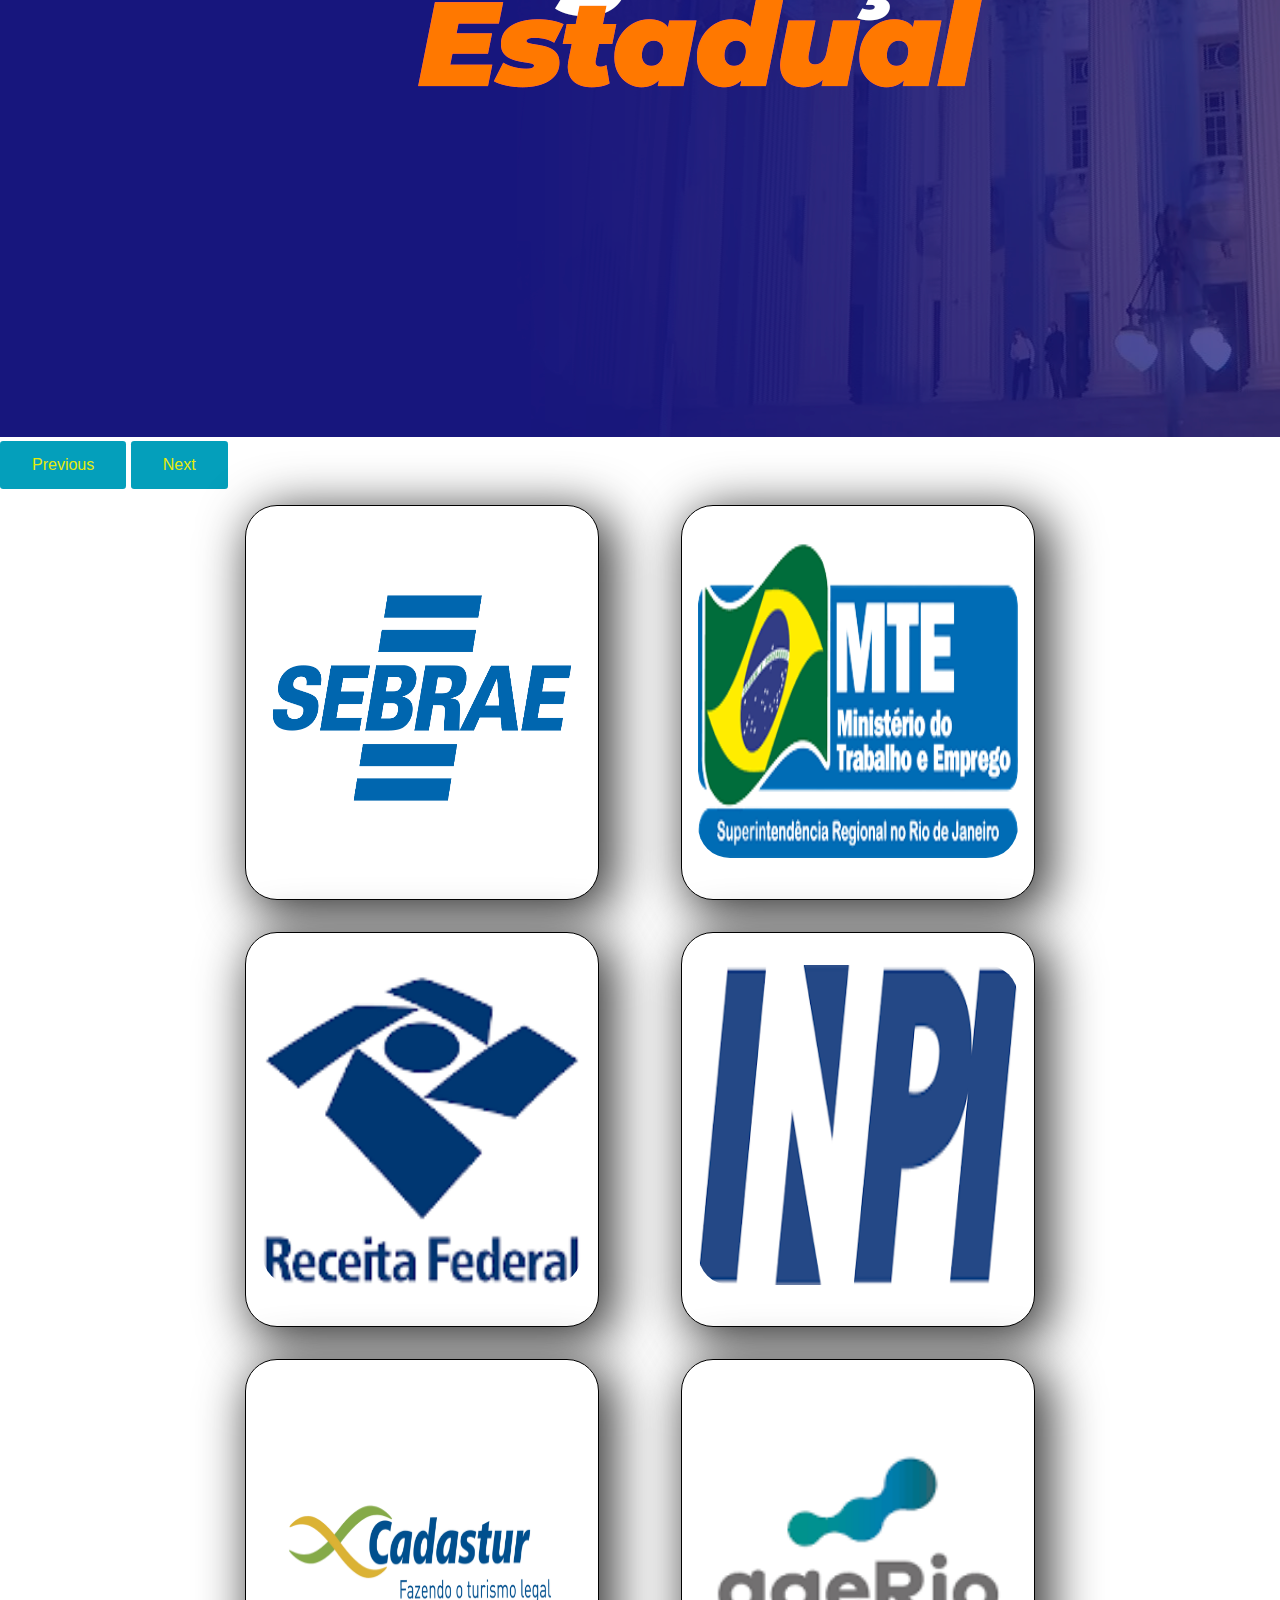
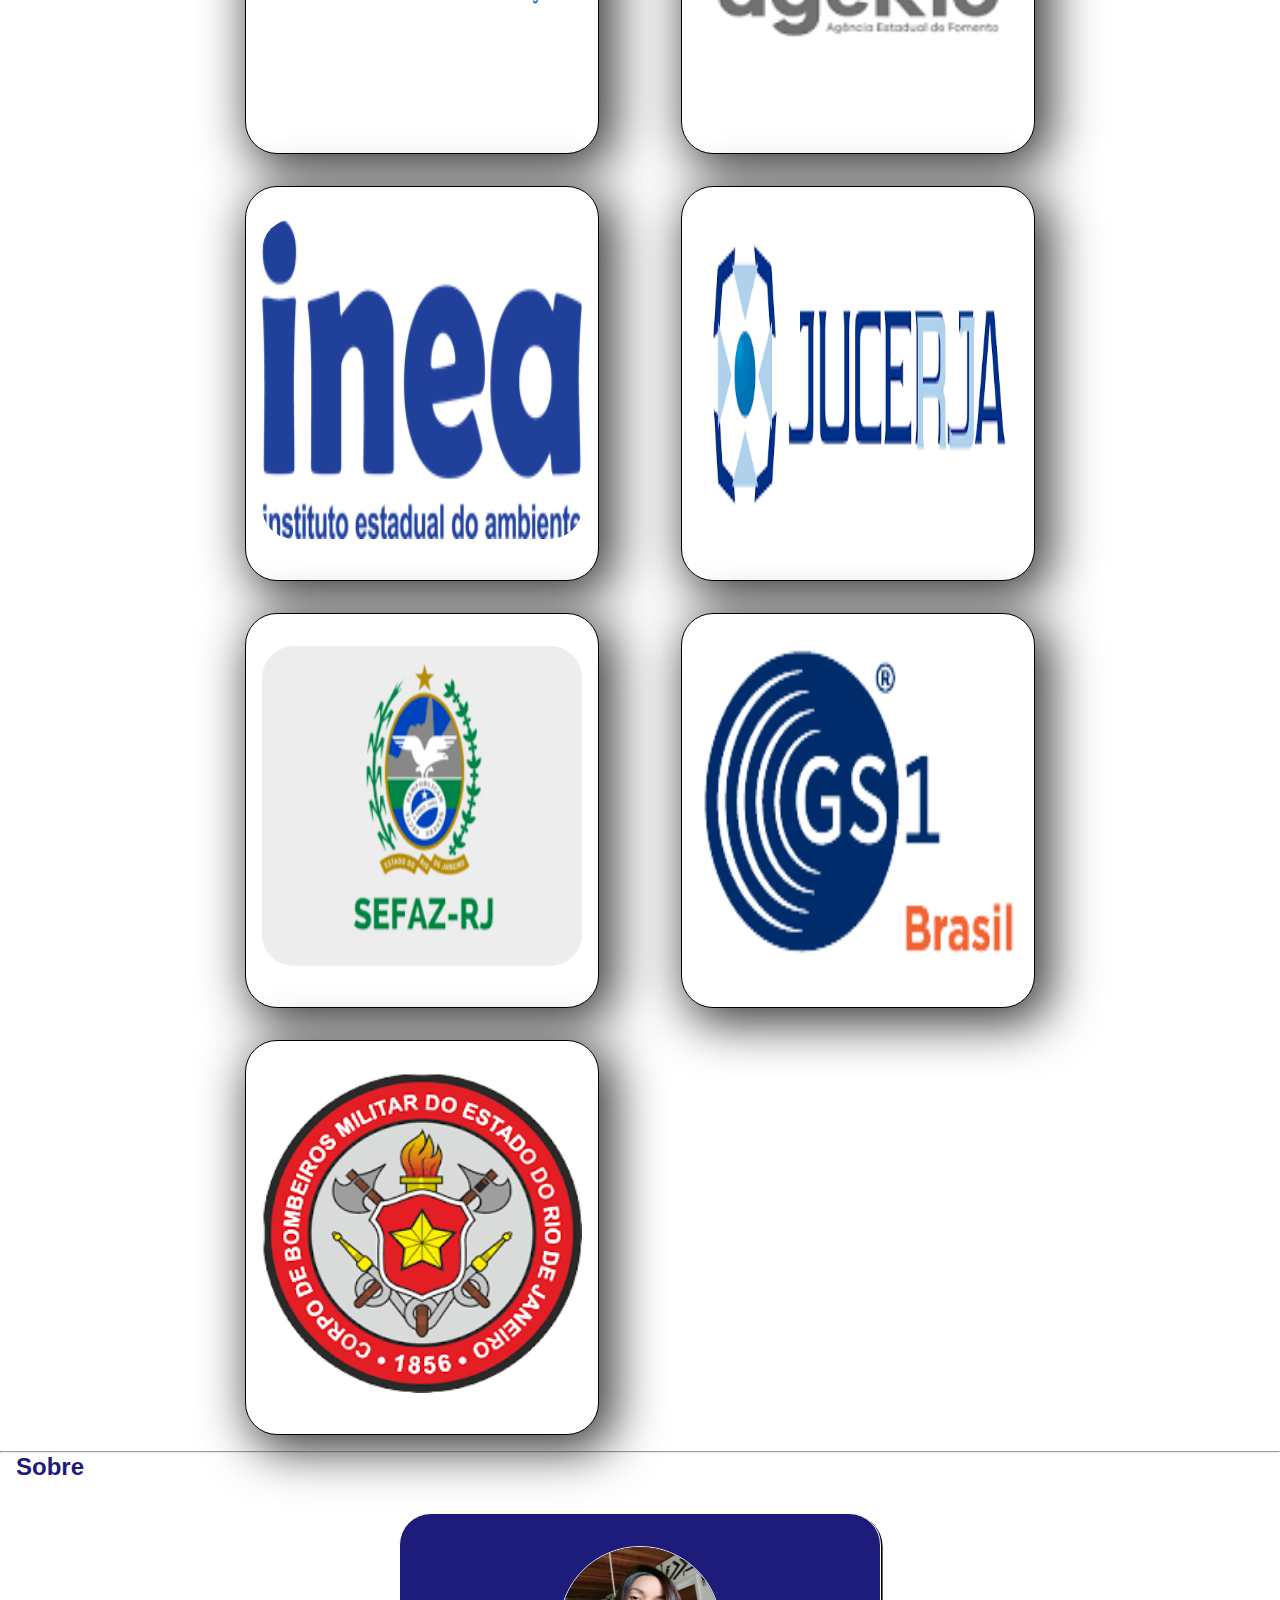
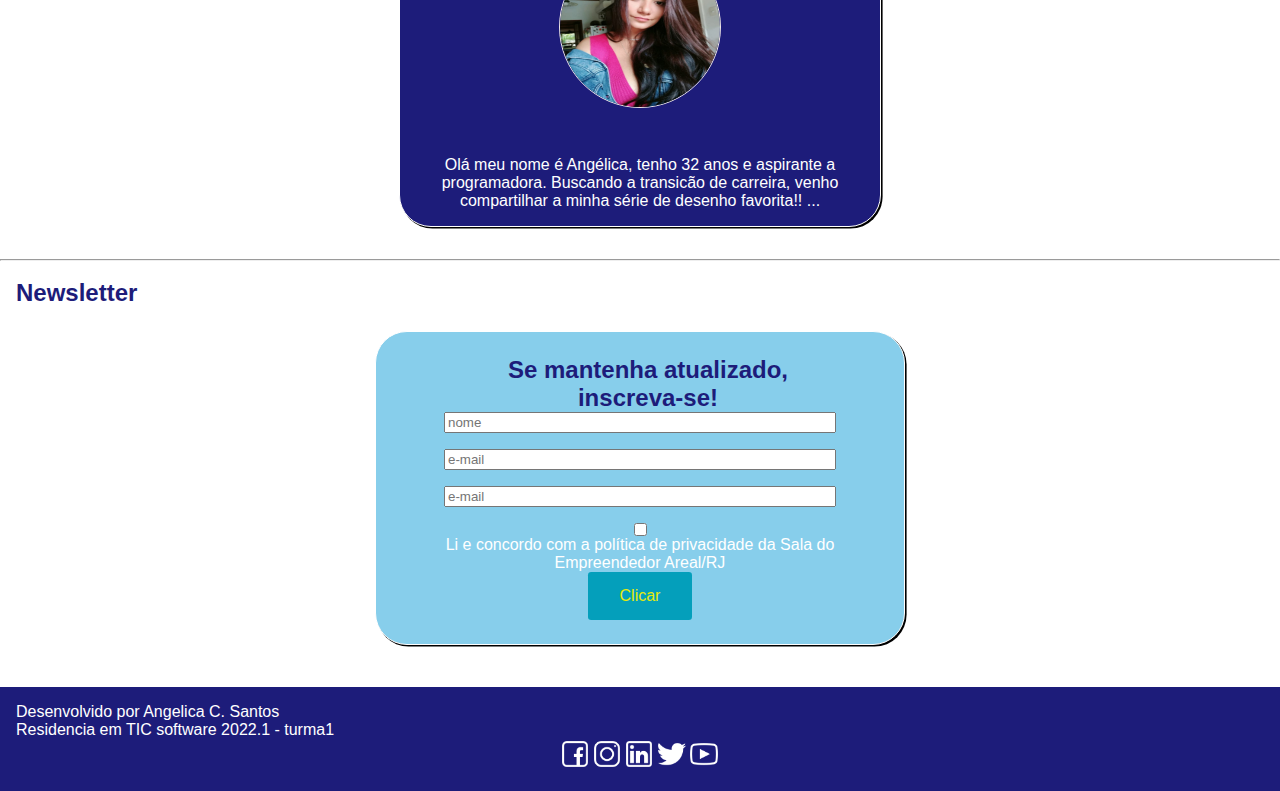
==== commit fe1376b7: "Alteração navbar + novos banners" ====
--- a/index.html
+++ b/index.html
@@ -5,174 +5,295 @@
     <meta http-equiv="X-UA-Compatible" content="IE=edge" />
     <meta name="viewport" content="width=device-width, initial-scale=1.0" />
     <link rel="stylesheet" href="assets/css/style.css" />
+    <link
+      href="https://cdn.jsdelivr.net/npm/bootstrap@5.3.2/dist/css/bootstrap.min.css"
+      rel="stylesheet"
+      integrity="sha384-T3c6CoIi6uLrA9TneNEoa7RxnatzjcDSCmG1MXxSR1GAsXEV/Dwwykc2MPK8M2HN"
+      crossorigin="anonymous"
+    />
     <title>Document</title>
   </head>
-</div>
-<div class="upperIcons">
-  <a href="https://www.facebook.com/profile.php?id=100090856814786&mibextid=ZbWKwL" target="_blank"
-    ><img src="assets/icons_social/icons8-facebook-50-white.png"
-      alt="icon-facebook"
-  /></a>
-  <a href="https://www.instagram.com/saladoempreendedorareal/" target="_blank"
-    ><img
-      src="assets/icons_social/icons8-instagram-50-white.png"
-      alt="icon-Instagram"
-  /></a>
-  <a href="" target="_blank"
-    ><img
-      src="assets/icons_social/icons8-linkedin-50-white.png"
-      alt="icon-LinkeIn"
-  /></a>
-  <a href="" target="_blank"
-    ><img
-      src="assets/icons_social/icons8-twitter-50-white.png"
-      alt="icon-Twitter"
-  /></a>
-  <a href="https://www.youtube.com/@SaladoEmpreendedorAreal" target="_blank"
-    ><img
-      src="assets/icons_social/icons8-youtube-logo-50-white.png"
-      alt="Youtube"
-  /></a>
-</div>
-<div class="container">
-  <nav class="navbar navbar-expand-lg bg-body-tertiary">
-    <div class="container-fluid">
-      <a class="navbar-brand" href="#">Barra de Navegação</a>
-    </div>
-  </nav>
-</div>
-</div>
-    <div>       
-        </div>
-      </div>      
-    </div class="Manifesto">
-      <br />
-      <ul>
-        <li><a href="https://horadeaventura.fandom.com/pt-br/wiki/Lista_de_Epis%C3%B3dios">Início</a></li>
-            <li><a href="#conceitos"></a></li>
-            <li><a href="https://horadeaventura.fandom.com/pt-br/wiki/Lista_de_Epis%C3%B3dios">Manifesto</a></li>
-            <li><a href="#conceitos"></a></li>  
-            <li><a href="https://horadeaventura.fandom.com/pt-br/wiki/Lista_de_Epis%C3%B3dios">Carta de Serviços</a></li>
-            <li><a href="#conceitos"></a></li>
-            <li><a href="https://horadeaventura.fandom.com/pt-br/wiki/Lista_de_Epis%C3%B3dios">Serviços Digitais</a></li>
-            <li><a href="#conceitos"></a></li>
-            <li><a href="https://horadeaventura.fandom.com/pt-br/wiki/Lista_de_Epis%C3%B3dios">Legislação</a></li>
-            <li><a href="#conceitos"></a></li> 
-            <li><a href="https://horadeaventura.fandom.com/pt-br/wiki/Lista_de_Epis%C3%B3dios">Ouvidoria</a></li>
-            <li><a href="#conceitos"></a></li>
-            <li><a href="https://horadeaventura.fandom.com/pt-br/wiki/Lista_de_Epis%C3%B3dios">Newsletter</a></li>
-            <li><a href="#conceitos"></a></li>
-            <li><a href="https://horadeaventura.fandom.com/pt-br/wiki/Lista_de_Epis%C3%B3dios">Contato</a></li>
-            <li><a href="#conceitos"></a></li>                             
-          <hr/>
-          <img src="assets/imagem/Banner_site.png" class="img-fluid" alt="...">
-      <div class="realmPart">
-        <div class="cards">
-          <div class="card">
-            <a href="https://sebrae.com.br/sites/PortalSebrae" target="_blank">
-            <img src="assets/imagem/logo_sebrae.png" alt="Sebrae"/>
-          </div>
-          <div class="card">
-            <a href="https://www.gov.br/trabalho-e-emprego/pt-br/servicos" target="_blank">
-            <img src="assets/imagem/Mte.png" alt="Ministério do Trabalho"/>
-          </div>
-          <div class="card">
-            <a href="https://www.gov.br/receitafederal/pt-br" target="_blank">
-            <img src="assets/imagem/Receita_Federal.png" alt="Receita Federeal"/>
-          </div>
-          <div class="card">
-            <a href="https://www.gov.br/inpi/pt-br" target="_blank">
-            <img src="assets/imagem/logo_inpi.png" alt="INPI"/>
-          </div>
-          <div class="card">
-            <a href="https://cadastur.turismo.gov.br/hotsite/#!/public/sou-prestador/inicio"  target="_blank">
-            <img src="assets/imagem/Logo_cadastur.png" alt="Cadastur"/>
-          </div>
-          <div class="card">
-            <a href="https://www.agerio.com.br/"target="_blank">
-            <img src="assets/imagem/Logo_agerio.png" alt="AgeRio"/>
-          </div>
-          <div class="card">
-            <a href="https://www.inea.rj.gov.br/licenambiental/" target="_blank">
-            <img src="assets/imagem/logo_inea.png" alt="Inea"/>
-          </div>
-          <div class="card">
-            <a href="https://www.jucerja.rj.gov.br/" target="_blank">
-            <img src="assets/imagem/Logo_jucerja.png" alt="Jucerja"/>
-          </div>
-          <div class="card">
-            <a href="https://www.fazenda.rj.gov.br/portal-fazenda/" target="_blank">
-            <img src="assets/imagem/Logo_sefaz.png" alt="Sefaz"/>
-          </div>
-          <div class="card">
-            <a href=" https://www.gs1br.org/" target= "_blank">
-            <img src="assets/imagem/Logo_gs1.png" alt="Gs1"/>
-          </div>
-          <div class="card">
-            <a href="https://www.cbmerj.rj.gov.br/para-o-cidadao/regularizacao" target="_blank">
-            <img src="assets/imagem/Logo_cbmerj.png" alt="CBMERJ"/>
-           </div>
-          <div class="card">
-            <a href="https://www.gov.br/pt-br" target="_blank">
-           <img src="assets/imagem/Logo_govbr.png" alt="Gov.br"/> 
-          </div>
-        </div>
-      </div>
-      <h2 id="sobre">Sobre</h2>
-      <hr />
-      <div class="about">
-        <div>
-          <img src="assets/imagem/angelica.jpeg" alt="todos" />
-          <p>Olá meu nome é  Angélica, tenho 32 anos e aspirante a programadora.
-            Buscando a transicão de carreira, venho compartilhar a minha série 
-            de desenho favorita!!
-              ...</p>
-        </div>
-      </div>
-      <h2>Newsletter</h2>
-      <hr />
-      <br />
-      <h2>Newsletter</h2>
-      <div id="newsletter">
-        <form action="#">
-          <h2>Se mantenha atualizado,</h2>
-        <h2>inscreva-se!</h2>          
-          <input
-            type="text"
-            name="nome"
-            id="input-name"
-            placeholder="nome"
-            required
+  <body>
+    <div class="upperIcons">
+      <!-- TODO mudar cor brackground + cor dos icones-->
+      <a
+        href="https://www.facebook.com/profile.php?id=100090856814786&mibextid=ZbWKwL"
+        target="_blank"
+      >
+        <img
+          src="assets/icons_social/icons8-facebook-50-white.png"
+          alt="icon-facebook"
+        />
+      </a>
+      <a
+        href="https://www.instagram.com/saladoempreendedorareal/"
+        target="_blank"
+      >
+        <img
+          src="assets/icons_social/icons8-instagram-50-white.png"
+          alt="icon-Instagram"
+        />
+      </a>
+      <a href="" target="_blank">
+        <img
+          src="assets/icons_social/icons8-linkedin-50-white.png"
+          alt="icon-LinkeIn"
+        />
+      </a>
+      <a href="" target="_blank">
+        <img
+          src="assets/icons_social/icons8-twitter-50-white.png"
+          alt="icon-Twitter"
+        />
+      </a>
+      <a
+        href="https://www.youtube.com/@SaladoEmpreendedorAreal"
+        target="_blank"
+      >
+        <img
+          src="assets/icons_social/icons8-youtube-logo-50-white.png"
+          alt="Youtube"
+        />
+      </a>
+    </div>
+    <div class="navbarLogoBusca">
+      <div class="logoMain">
+        <img src="assets/imagem/Banner_Ouvidoria.png" alt="..." />
+      </div>
+      <div class="mainSearch">
+        <input
+          class="form-control"
+          type="search"
+          placeholder="Search"
+          aria-label="Search"
+        />
+        <button class="btn btn-outline-success" type="submit">Search</button>
+      </div>
+    </div>
+    </div>
+    <nav class="navbar navbar-expand-lg bg-body  -primary">
+      <div class="container-fluid">
+        <!-- <a class="navbar-brand" href="#">Navbar</a> -->
+        <button
+          class="navbar-toggler"
+          type="button"
+          data-bs-toggle="collapse"
+          data-bs-target="#navbarNav"
+          aria-controls="navbarNav"
+          aria-expanded="false"
+          aria-label="Toggle navigation"
+        >
+          <!-- TODO centralizar botao na responsividade-->
+          <span class="navbar-toggler-icon"></span>
+        </button>
+        <div class="collapse navbar-collapse" id="navbarNav">
+          <ul class="navbar-nav">
+            <li class="nav-item">
+              <a class="nav-link active" aria-current="page" href="#">Início</a> <!-- TODO mudar cor pagina selecionada-->
+            </li>
+            <li class="nav-item">
+              <a class="nav-link" href="#">Manifesto</a>
+            </li>
+            <li class="nav-item">
+              <a class="nav-link" href="#">Carta de Serviço</a>
+            </li>
+            <li class="nav-item">
+              <a class="nav-link" href="#">Serviços Digitais</a>
+            </li>
+            <li class="nav-item">
+              <a class="nav-link" href="#">Legislação</a>
+            </li>
+            <li class="nav-item">
+              <a class="nav-link" href="#">Ouvidoria</a>
+            </li>
+            <li class="nav-item">
+              <a class="nav-link" href="#">Newsletter</a>
+            </li>
+            <li class="nav-item">
+              <a class="nav-link" href="#">Contato</a>
+            </li>
+          </ul>
+        </div>
+      </div>
+    </nav>
+    <div
+      id="carouselExampleAutoplaying"
+      class="carousel slide"
+      data-bs-ride="carousel"
+    >
+      <div class="carousel-inner">
+        <div class="carousel-item active">
+          <img
+            src="assets/imagem/Banner_site.png"
+            class="d-block w-100"
+            alt="Notícias_Mei"
           />
-          <input
-            type="email"
-            name="email"
-            id="input-email"
-            placeholder="e-mail"
-            required
+        </div>
+        <div class="carousel-item">
+          <img
+            src="assets/imagem/Banner_legislação_Municipal.png"
+            class="d-block w-100"
+            alt="Legislação Municipal"
           />
-          <input
-            type="Telefone"
-            name="Telefone"
-            id="input-telefne"
-            placeholder="e-mail"
-            required
-          <div class="checkboxAlign">
-            <input
-              type="checkbox"
-              name="checkboxNewsletter"
-              id="checkboxNewsletter"
-            />
-            <label for="checkboxNewsletter"
-              >Li e concordo com a política de privacidade da Sala do Empreendedor Areal/RJ</label>
-              <button>Clicar</button>
-          </div>
-           </div>
-          <button>Clicar</button>
-        </form>
-      </div>
-      <br/>
-    </section>
+        </div>
+        <div class="carousel-item">
+          <img
+            src="assets/imagem/Banner_serviços_mei.png"
+            class="d-block w-100"
+            alt="Serviços Mei"
+          />
+        </div>
+        <div class="carousel-item">
+          <img
+            src="assets/imagem/Banner_legislação_Estadual.png"
+            class="d-block w-100"
+            alt="..."
+          />
+        </div>
+      </div>
+      <button
+        class="carousel-control-prev"
+        type="button"
+        data-bs-target="#carouselExampleAutoplaying"
+        data-bs-slide="prev"
+      >
+        <span class="carousel-control-prev-icon" aria-hidden="true"></span>
+        <span class="visually-hidden">Previous</span>
+      </button>
+      <button
+        class="carousel-control-next"
+        type="button"
+        data-bs-target="#carouselExampleAutoplaying"
+        data-bs-slide="next"
+      >
+        <span class="carousel-control-next-icon" aria-hidden="true"></span>
+        <span class="visually-hidden">Next</span>
+      </button>
+    </div>
+    <div class="realmPart">
+      <div class="cards">
+        <div class="card">
+          <a href="https://sebrae.com.br/sites/PortalSebrae" target="_blank">
+            <img src="assets/imagem/logo_sebrae.png" alt="Sebrae" />
+          </a>
+        </div>
+        <div class="card">
+          <a
+            href="https://www.gov.br/trabalho-e-emprego/pt-br/servicos"
+            target="_blank"
+          >
+            <img src="assets/imagem/Mte.png" alt="Ministério do Trabalho"
+          /></a>
+        </div>
+        <div class="card">
+          <a href="https://www.gov.br/receitafederal/pt-br" target="_blank">
+            <img src="assets/imagem/Receita_Federal.png" alt="Receita Federeal"
+          /></a>
+        </div>
+        <div class="card">
+          <a href="https://www.gov.br/inpi/pt-br" target="_blank">
+            <img src="assets/imagem/logo_inpi.png" alt="INPI"
+          /></a>
+        </div>
+        <div class="card">
+          <a
+            href="https://cadastur.turismo.gov.br/hotsite/#!/public/sou-prestador/inicio"
+            target="_blank"
+          >
+            <img src="assets/imagem/Logo_cadastur.png" alt="Cadastur"
+          /></a>
+        </div>
+        <div class="card">
+          <a href="https://www.agerio.com.br/" target="_blank">
+            <img src="assets/imagem/Logo_agerio.png" alt="AgeRio"
+          /></a>
+        </div>
+        <div class="card">
+          <a href="https://www.inea.rj.gov.br/licenambiental/" target="_blank">
+            <img src="assets/imagem/logo_inea.png" alt="Inea"
+          /></a>
+        </div>
+        <div class="card">
+          <a href="https://www.jucerja.rj.gov.br/" target="_blank">
+            <img src="assets/imagem/Logo_jucerja.png" alt="Jucerja"
+          /></a>
+        </div>
+        <div class="card">
+          <a
+            href="https://www.fazenda.rj.gov.br/portal-fazenda/"
+            target="_blank"
+          >
+            <img src="assets/imagem/Logo_sefaz.png" alt="Sefaz"
+          /></a>
+        </div>
+        <div class="card">
+          <a href=" https://www.gs1br.org/" target="_blank">
+            <img src="assets/imagem/Logo_gs1.png" alt="Gs1"
+          /></a>
+        </div>
+        <div class="card">
+          <a
+            href="https://www.cbmerj.rj.gov.br/para-o-cidadao/regularizacao"
+            target="_blank"
+          >
+            <img src="assets/imagem/Logo_cbmerj.png" alt="CBMERJ"
+          /></a>
+        </div>
+      </div>
+    </div>
+    <hr />
+    <h2 id="sobre">Sobre</h2>
+    <div class="about">
+      <div>
+        <img src="assets/imagem/angelica.jpeg" alt="todos" />
+        <p>
+          Olá meu nome é Angélica, tenho 32 anos e aspirante a programadora.
+          Buscando a transicão de carreira, venho compartilhar a minha série de
+          desenho favorita!! ...
+        </p>
+      </div>
+    </div>
+    <hr />
+    <br />
+    <h2>Newsletter</h2>
+    <div id="newsletter">
+      <form action="#">
+        <h2>Se mantenha atualizado,</h2>
+        <h2>inscreva-se!</h2>
+        <input
+          type="text"
+          name="nome"
+          id="input-name"
+          placeholder="nome"
+          required
+        />
+        <input
+          type="email"
+          name="email"
+          id="input-email"
+          placeholder="e-mail"
+          required
+        />
+        <input
+          type="Telefone"
+          name="Telefone"
+          id="input-telefne"
+          placeholder="e-mail"
+          required
+        />
+        <input
+          type="checkbox"
+          name="checkboxNewsletter"
+          id="checkboxNewsletter"
+        />
+        <label for="checkboxNewsletter"
+          >Li e concordo com a política de privacidade da Sala do Empreendedor
+          Areal/RJ</label
+        >
+        <button>Clicar</button>
+      </form>
+    </div>
+    <br />
     <footer>
       <div class="bottom">
         <div class="bottomLeftSide">
@@ -208,5 +329,10 @@
         </div>
       </div>
     </footer>
+    <script
+      src="https://cdn.jsdelivr.net/npm/bootstrap@5.3.2/dist/js/bootstrap.bundle.min.js"
+      integrity="sha384-C6RzsynM9kWDrMNeT87bh95OGNyZPhcTNXj1NW7RuBCsyN/o0jlpcV8Qyq46cDfL"
+      crossorigin="anonymous"
+    ></script>
   </body>
-</html>+</html>
--- a/assets/css/style.css
+++ b/assets/css/style.css
@@ -4,15 +4,39 @@
   margin: 0%;
 }
 h2,p{
-  color: rgb(4, 159, 187);
+  color: #1d1c7a;
+}
+.navbarLogoBusca {
+  background-color:  #1d1c7a;
+  display: flex;
+  flex-direction: row;
+  width: 100%
+}
+.logoMain {
+  width: 50%;
+  display: flex;
+  justify-content: flex-end;
+}
+
+.logoMain img {
+  width: 2rem;
+  height: 1rem;
+  align-items: flex-end;
+}
+
+.mainSearch{
+  display: flex;
+  flex-direction: row;
+}
+
+.mainSearch input{
+  border-radius: 25%
 }
 
 body {
-  
   background-repeat: no-repeat;
   background-attachment: fixed;
   background-size: 100vw 80vh;
-  opacity: 0.92;
   position: relative;
 }
 h2 {
@@ -23,7 +47,6 @@
   font-size: 5rem;
   color: rgb(221, 10, 10);
 }
-
 
 form {
   display: flex;
@@ -34,7 +57,7 @@
   border-radius: 2rem;
   box-shadow: 0.1rem 0.1rem;
   padding: 1.5rem;
-  background-color: #1d1c7a;
+  background-color: #87CEEB;
   text-align: center;
   justify-content: center;
   align-items: center;
@@ -102,10 +125,12 @@
 
 .upperIcons {
   display: flex;
+  Widht: 50rem;
+  height: 3rem;
   align-items: flex-end;
   justify-content: end;
   text-align: center;
-  background-color: rgb(#1d1c7a);
+  background-color:  #1d1c7a;
 }
 
 .upperIcons img {
@@ -129,7 +154,7 @@
 }
 
 a:visited {
-  color: rgb(255, 255, 255);
+  color:#1d1c7a;
   text-decoration: none;
 }
 
@@ -149,7 +174,7 @@
 
 .title img{
   width: 50%;
-  height: 13rem;
+  height: 10rem;
 }
 
 .subTitle {
@@ -204,7 +229,7 @@
 
 .cards {
   display: grid;
-  grid-gap: 0 100px;
+  grid-gap: 0 50px;
   grid-template-columns: 1fr 1fr 1fr;
   text-align: center;
   justify-content: center;
@@ -232,11 +257,11 @@
   width: 20rem;
   height: auto;
   margin: 1rem;
-  border: 0.1rem solid #363e42;
+  border: 0.1rem solid ;
   border-radius: 2rem;
   box-shadow: 10px 10px 50px 5px rgb(55, 55, 55);
   padding: 1rem;
-  background-color: rgb(255, 239, 239);
+  background-color: #ffff;
 }
 
 .card:hover {
@@ -337,4 +362,43 @@
   .about div {
     width: 15rem;
   }
-}
+
+}
+
+/* Estilos para o formulário de pesquisa na barra de navegação */
+.navbar form {
+  margin-left: auto; /* Alinhar o formulário à direita */
+  display: flex;
+  flex-direction: column;
+  width: 10rem;
+  height: 3rem
+  margin: auto;
+  border: 0.1rem solid rgb(255, 255, 255);
+  border-radius: 1rem;
+  box-shadow: 0.1rem 0.1rem;
+  padding: 1.5rem;
+  background-color: #FF00FF;
+  text-align: center;
+  justify-content: center;
+  align-items: center;
+}/* Alinhar itens horizontalmente */
+}
+
+/* Estilos para a caixa de pesquisa */
+.navbar input[type="search"] {
+  width: 150px;
+  height: 3rem /* Largura da caixa de pesquisa */
+  padding: 5px; /* Espaçamento interno da caixa de pesquisa */
+  border: none; /* Remover a borda da caixa de pesquisa */
+  border-radius: 5px; /* Adicionar cantos arredondados */
+}
+
+/* Estilos para o botão de pesquisa */
+.navbar button[type="submit"] {
+  background-color:  #ff7714; /* Cor de fundo do botão de pesquisa */
+  color: #fff; /* Cor do texto do botão de pesquisa */
+  border: none; /* Remover a borda do botão de pesquisa */
+  padding: 5px 10px; /* Espaçamento interno do botão de pesquisa */
+  border-radius: 5px; /* Adicionar cantos arredondados ao botão */
+  cursor: pointer; /* Mostrar cursor de mão ao passar o mouse */ 
+}
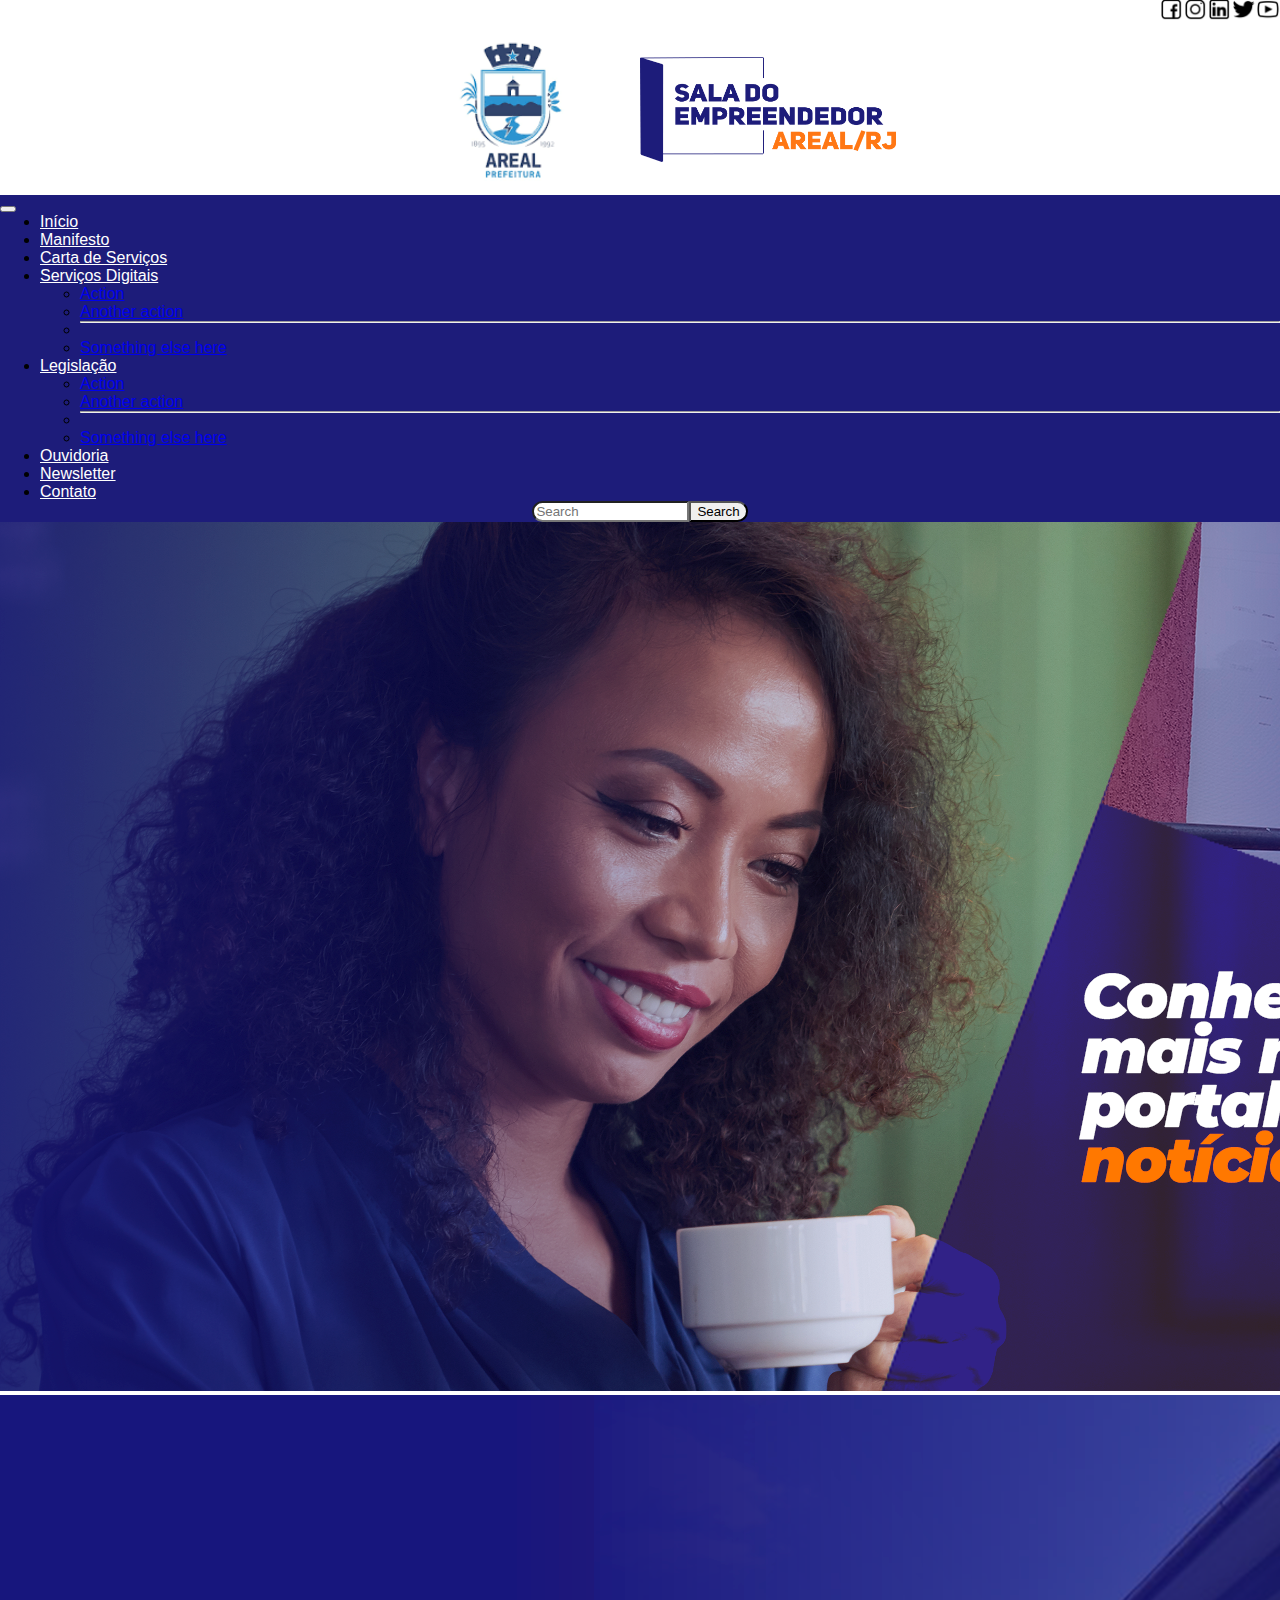
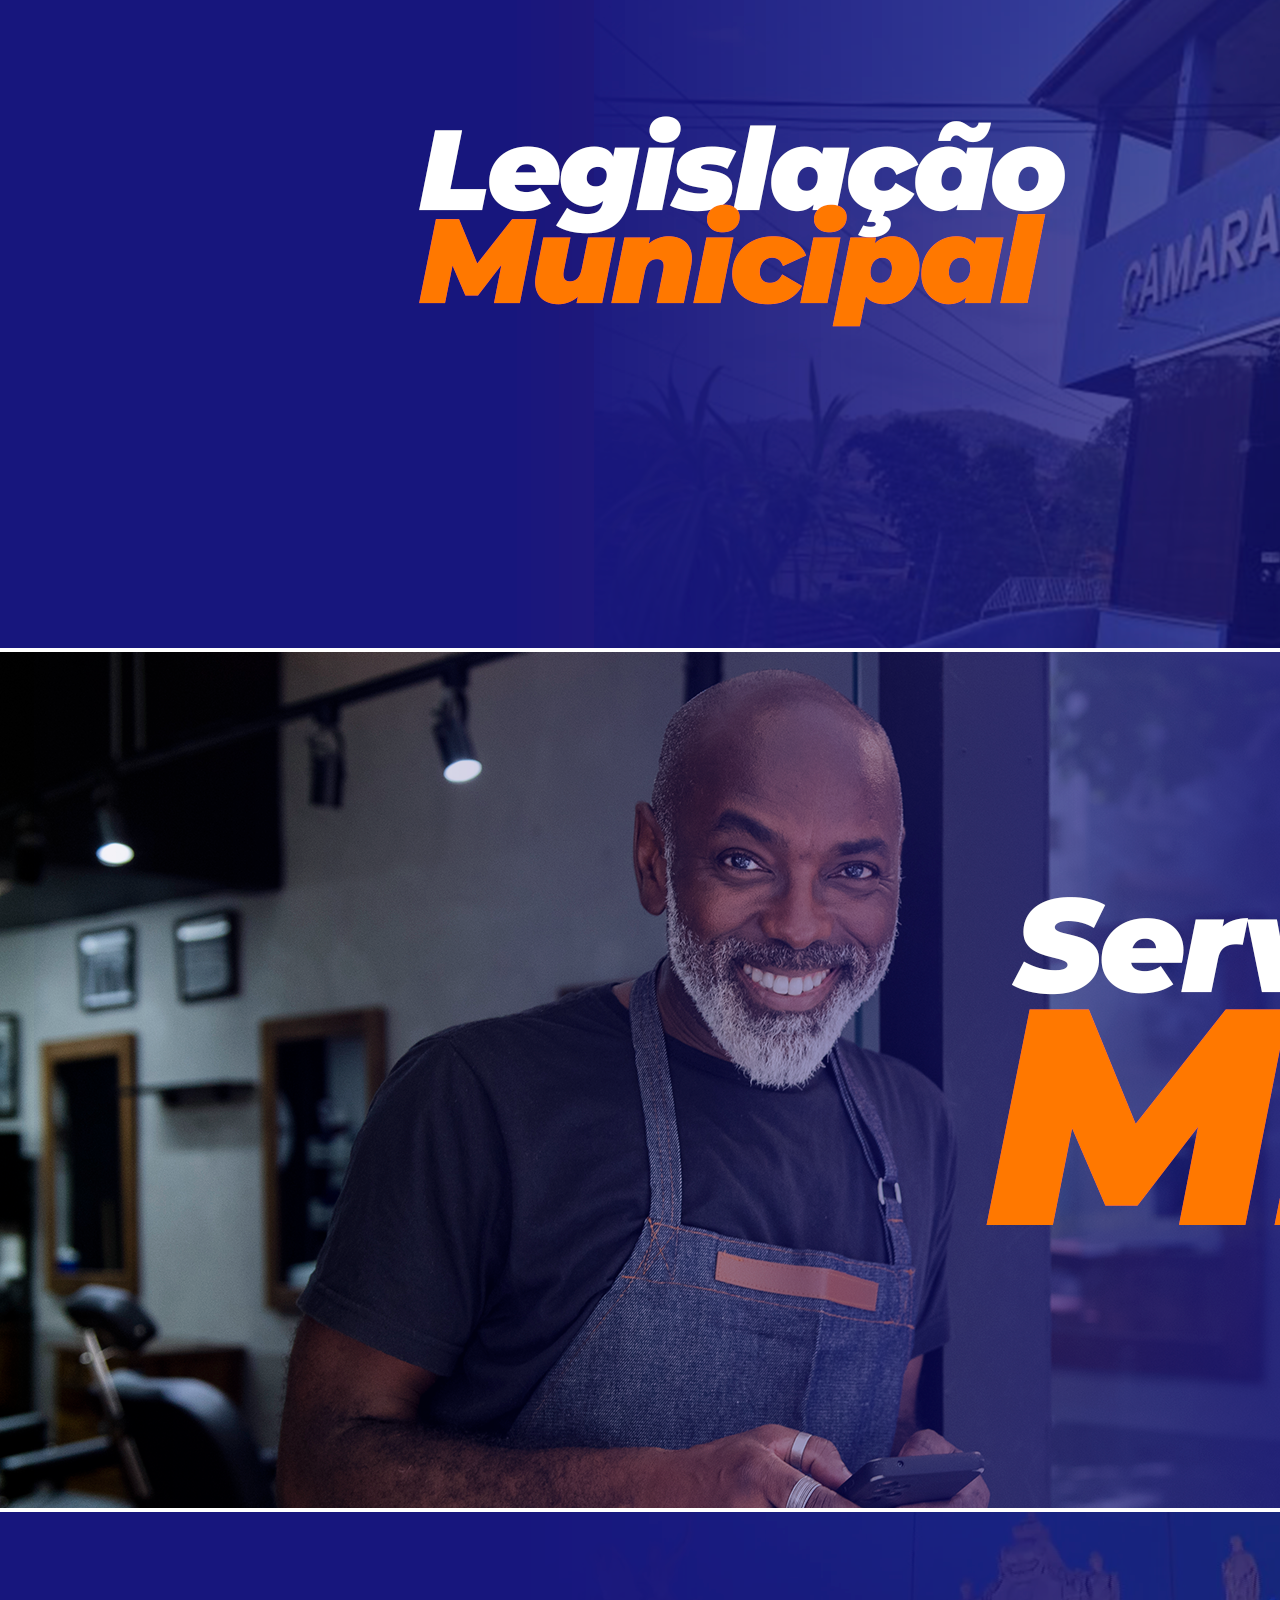
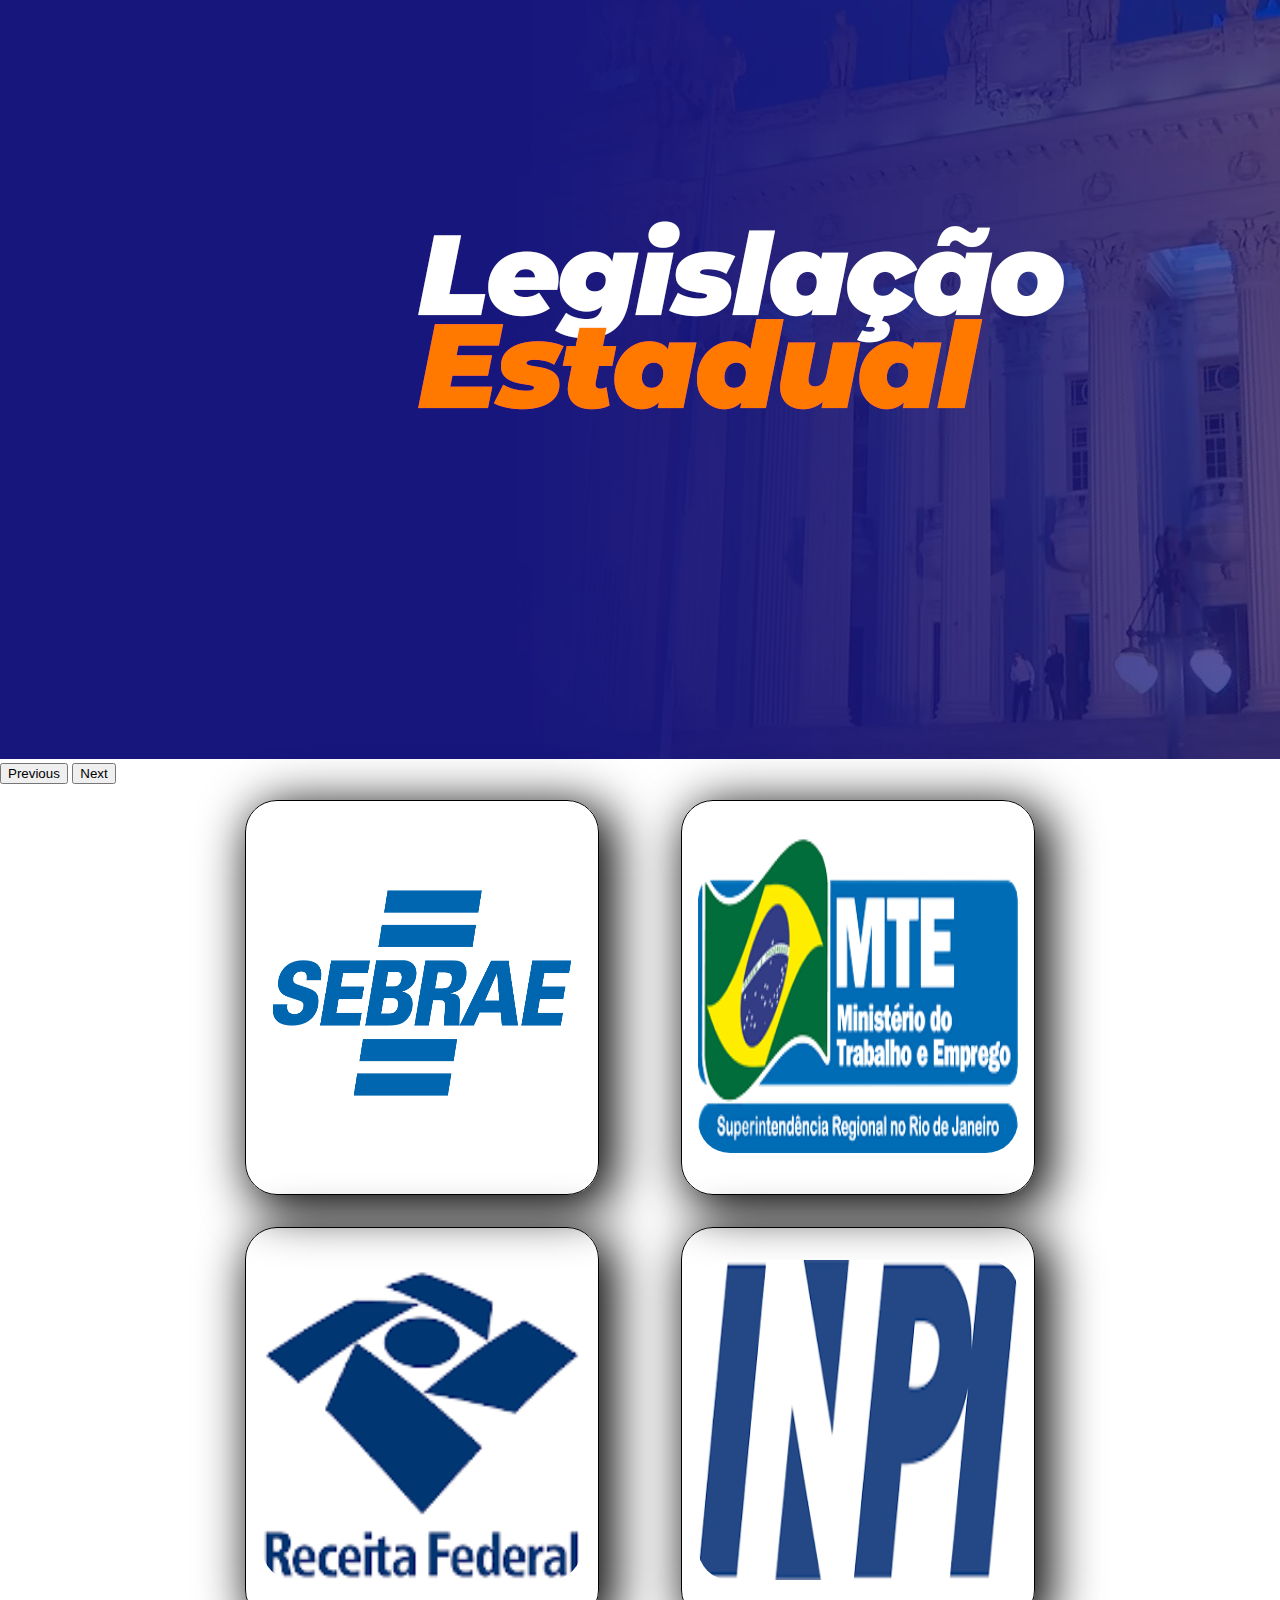
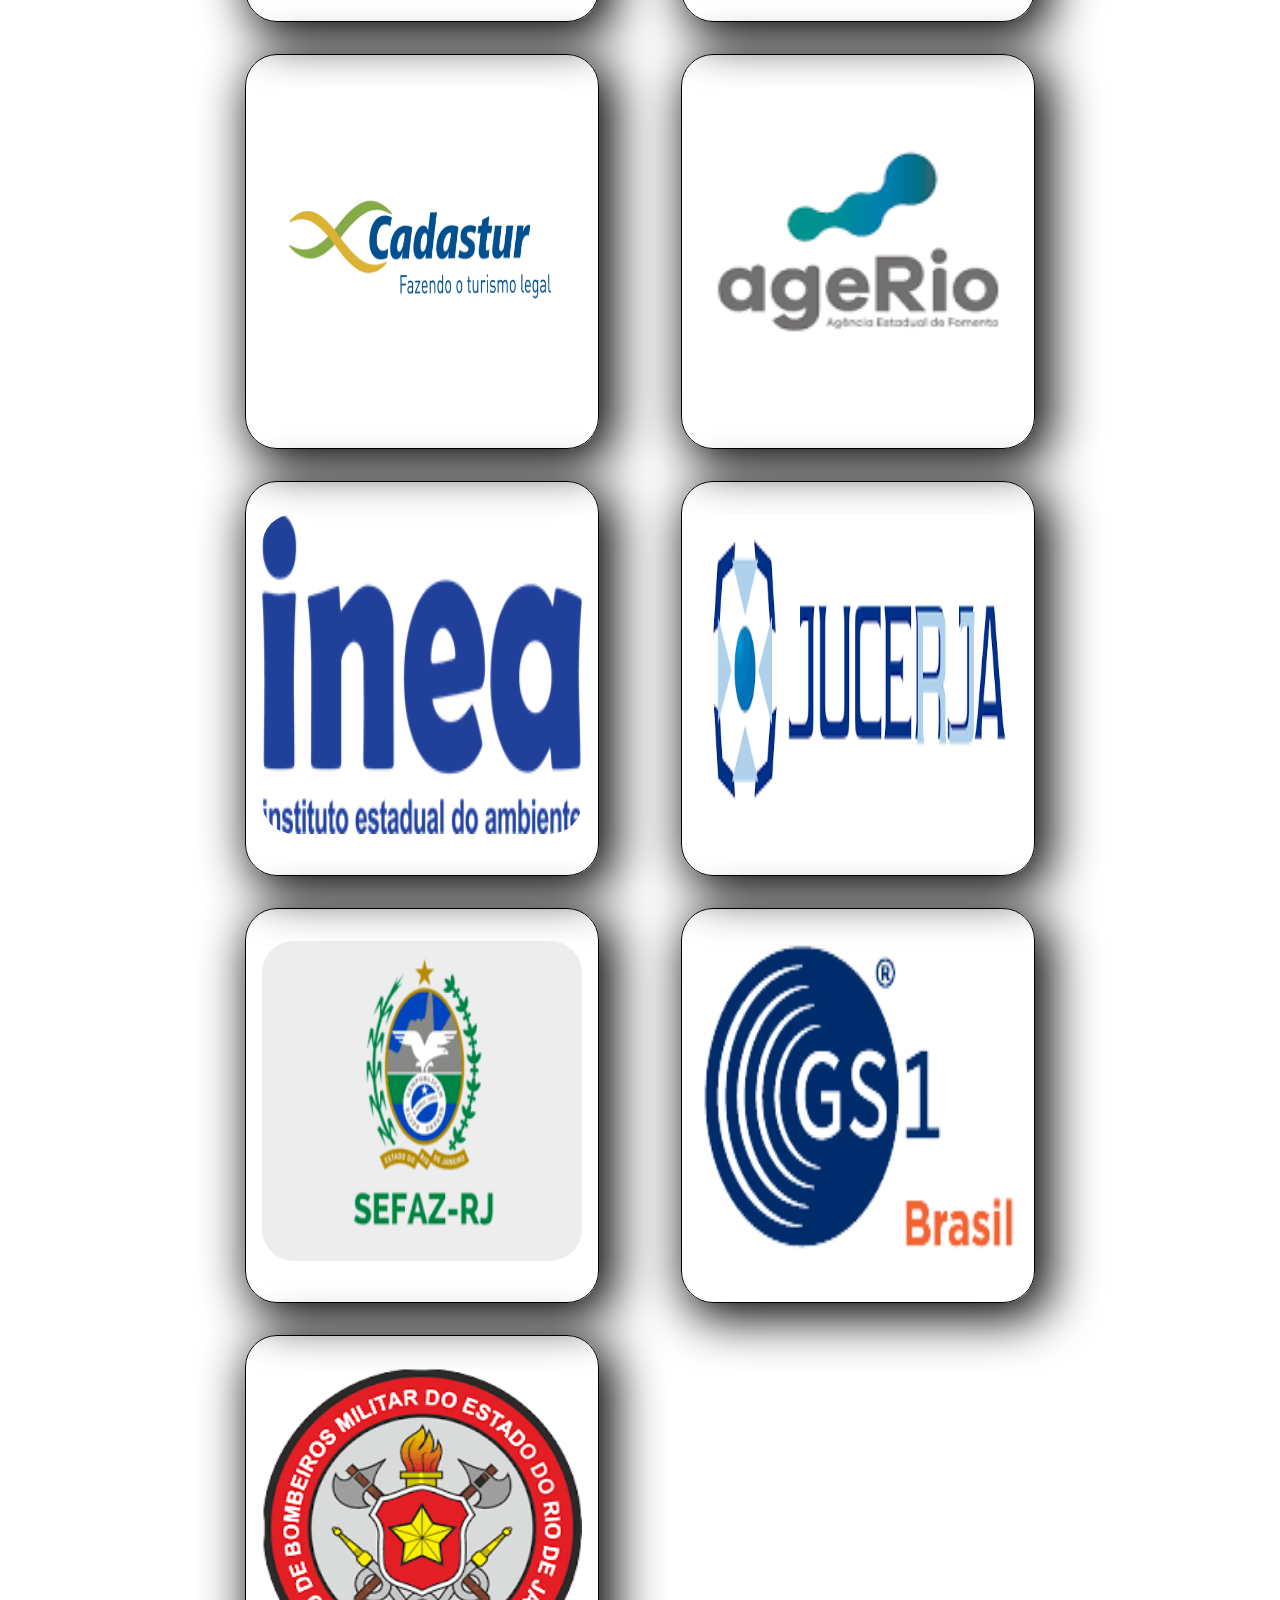
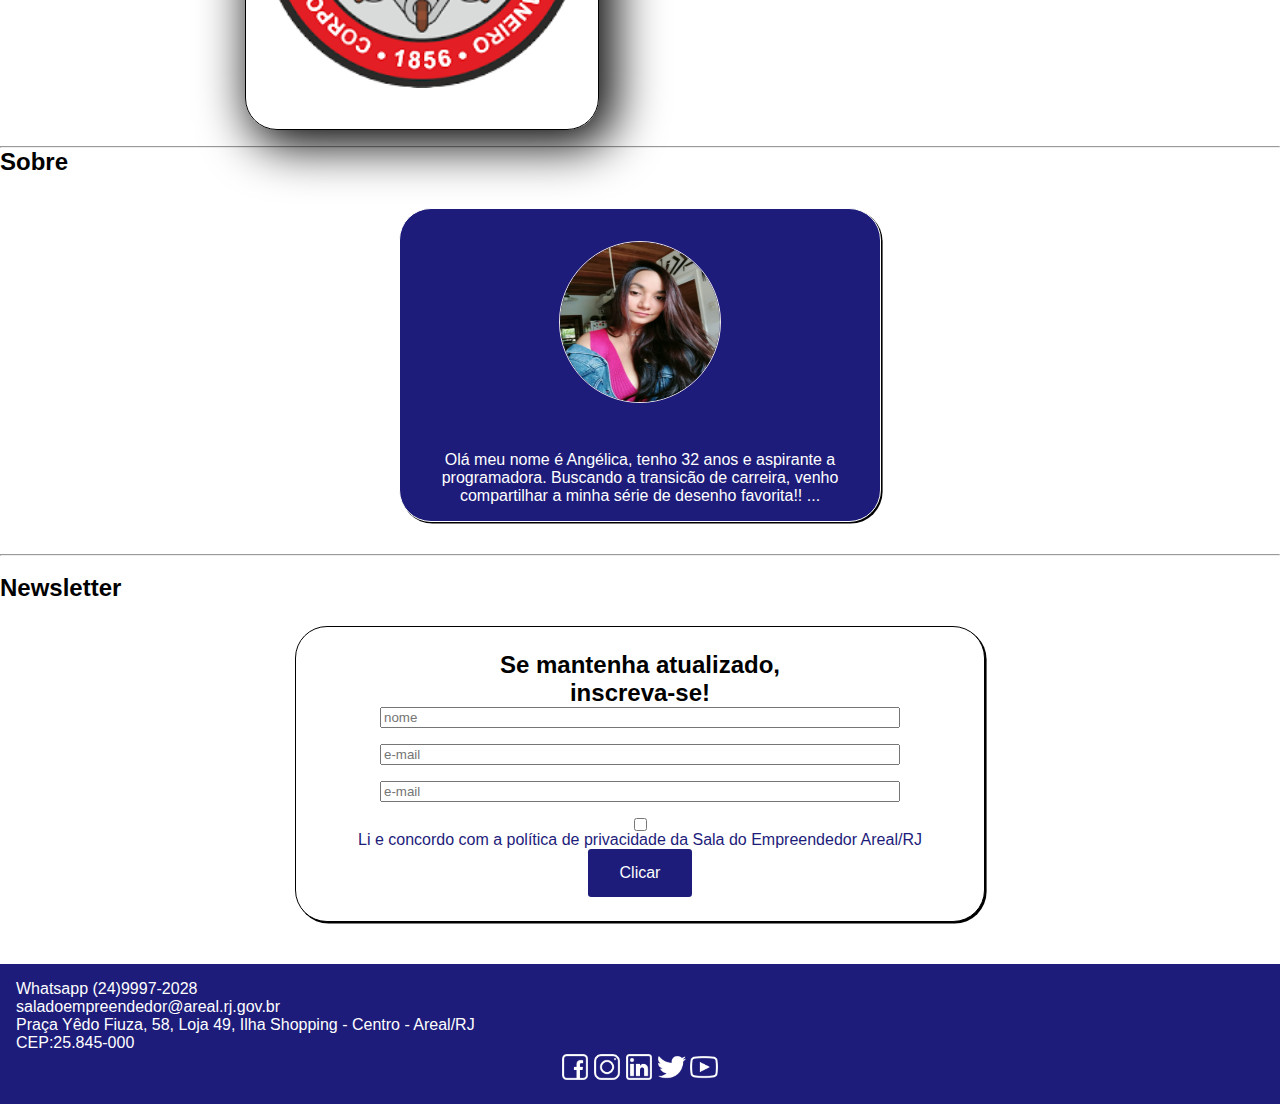
==== commit e93f7302: "refatoracao css = ajust navbar" ====
--- a/index.html
+++ b/index.html
@@ -56,52 +56,73 @@
         />
       </a>
     </div>
-    <div class="navbarLogoBusca">
-      <div class="logoMain">
-        <img src="assets/imagem/Banner_Ouvidoria.png" alt="..." />
-      </div>
-      <div class="mainSearch">
-        <input
-          class="form-control"
-          type="search"
-          placeholder="Search"
-          aria-label="Search"
-        />
-        <button class="btn btn-outline-success" type="submit">Search</button>
-      </div>
-    </div>
-    </div>
-    <nav class="navbar navbar-expand-lg bg-body  -primary">
+    <div class="logoMain">
+      <img src="assets/imagem/prefeitura_areal.png" alt="..." />
+      <img src="assets/imagem/Logo_main.png" alt="..." />
+    </div>
+    <nav class="navbar navbar-expand-lg navbar-light navbar-custom">
       <div class="container-fluid">
         <!-- <a class="navbar-brand" href="#">Navbar</a> -->
         <button
           class="navbar-toggler"
           type="button"
           data-bs-toggle="collapse"
-          data-bs-target="#navbarNav"
-          aria-controls="navbarNav"
+          data-bs-target="#navbarSupportedContent"
+          aria-controls="navbarSupportedContent"
           aria-expanded="false"
           aria-label="Toggle navigation"
         >
-          <!-- TODO centralizar botao na responsividade-->
           <span class="navbar-toggler-icon"></span>
         </button>
-        <div class="collapse navbar-collapse" id="navbarNav">
-          <ul class="navbar-nav">
-            <li class="nav-item">
-              <a class="nav-link active" aria-current="page" href="#">Início</a> <!-- TODO mudar cor pagina selecionada-->
+        <div class="collapse navbar-collapse" id="navbarSupportedContent">
+          <ul class="navbar-nav me-auto mb-2 mb-lg-0">
+            <li class="nav-item">
+              <a class="nav-link" aria-current="page" href="#">Início</a>
             </li>
             <li class="nav-item">
               <a class="nav-link" href="#">Manifesto</a>
             </li>
             <li class="nav-item">
-              <a class="nav-link" href="#">Carta de Serviço</a>
-            </li>
-            <li class="nav-item">
-              <a class="nav-link" href="#">Serviços Digitais</a>
-            </li>
-            <li class="nav-item">
-              <a class="nav-link" href="#">Legislação</a>
+              <a class="nav-link" href="#">Carta de Serviços</a>
+            </li>
+            <li class="nav-item dropdown">
+              <a
+                class="nav-link dropdown-toggle"
+                href="#"
+                id="navbarDropdown"
+                role="button"
+                data-toggle="dropdown"
+                aria-expanded="false"
+              >
+                Serviços Digitais
+              </a>
+              <ul class="dropdown-menu" aria-labelledby="navbarDropdown">
+                <li><a class="dropdown-item" href="#">Action</a></li>
+                <li><a class="dropdown-item" href="#">Another action</a></li>
+                <li><hr class="dropdown-divider" /></li>
+                <li>
+                  <a class="dropdown-item" href="#">Something else here</a>
+                </li>
+              </ul>
+            </li>
+            <li class="nav-item dropdown">
+              <a
+                class="nav-link dropdown-toggle"
+                href="#"
+                role="button"
+                data-bs-toggle="dropdown"
+                aria-expanded="false"
+              >
+                Legislação
+              </a>
+              <ul class="dropdown-menu" aria-labelledby="navbarDropdown">
+                <li><a class="dropdown-item" href="#">Action</a></li>
+                <li><a class="dropdown-item" href="#">Another action</a></li>
+                <li><hr class="dropdown-divider" /></li>
+                <li>
+                  <a class="dropdown-item" href="#">Something else here</a>
+                </li>
+              </ul>
             </li>
             <li class="nav-item">
               <a class="nav-link" href="#">Ouvidoria</a>
@@ -113,6 +134,17 @@
               <a class="nav-link" href="#">Contato</a>
             </li>
           </ul>
+          <div class="mainSearch">
+            <input
+              class="form-control"
+              type="search"
+              placeholder="Search"
+              aria-label="Search"
+            />
+            <button class="btn btn-outline-success" type="submit">
+              Search
+            </button>
+          </div>
         </div>
       </div>
     </nav>
@@ -297,8 +329,12 @@
     <footer>
       <div class="bottom">
         <div class="bottomLeftSide">
-          <p>Desenvolvido por Angelica C. Santos</p>
-          <p>Residencia em TIC software 2022.1 - turma1</p>
+          <p>Whatsapp (24)9997-2028</p>
+          <p>saladoempreendedor@areal.rj.gov.br</p>
+          <p>
+            Praça Yêdo Fiuza, 58, Loja 49, Ilha Shopping - Centro - Areal/RJ
+          </p>
+          <p>CEP:25.845-000</p>
         </div>
         <div class="bottomRightSide">
           <a href="" target="_blank"
--- a/assets/css/style.css
+++ b/assets/css/style.css
@@ -3,197 +3,80 @@
     Times, serif;
   margin: 0%;
 }
-h2,p{
-  color: #1d1c7a;
-}
-.navbarLogoBusca {
-  background-color:  #1d1c7a;
-  display: flex;
-  flex-direction: row;
-  width: 100%
-}
-.logoMain {
-  width: 50%;
-  display: flex;
-  justify-content: flex-end;
-}
-
-.logoMain img {
-  width: 2rem;
-  height: 1rem;
-  align-items: flex-end;
-}
-
-.mainSearch{
-  display: flex;
-  flex-direction: row;
-}
-
-.mainSearch input{
-  border-radius: 25%
-}
-
-body {
-  background-repeat: no-repeat;
-  background-attachment: fixed;
-  background-size: 100vw 80vh;
-  position: relative;
-}
-h2 {
-  margin-left: 1rem;
-}
-
-h1 {
-  font-size: 5rem;
-  color: rgb(221, 10, 10);
-}
-
-form {
-  display: flex;
-  flex-direction: column;
-  width: 40rem;
-  margin: auto;
-  border: 0.1rem solid rgb(255, 255, 255);
-  border-radius: 2rem;
-  box-shadow: 0.1rem 0.1rem;
-  padding: 1.5rem;
-  background-color: #87CEEB;
-  text-align: center;
-  justify-content: center;
-  align-items: center;
-}
-
-button {
-  background-color: rgb(4, 159, 187);
-  border: none;
-  color: rgb(231, 235, 10);
-  padding: 15px 32px;
-  text-align: center;
-  text-decoration: none;
-  display: inline-block;
-  font-size: 16px;
-  border-radius: 0.2rem;
-}
-
-button:hover {
-  opacity: 0.8;
-  text-decoration: underline;
-}
-
-form input:not(input[type="checkbox"]) {
-  width: 80%;
-  margin-bottom: 1rem;
-}
-
-.checkboxAlign {
-  display: flex;
-  align-items: center;
-  width: 80%;
-  margin-bottom: 1rem;
-  color: rgb(41, 106, 163);
-}
-
-.checkboxAlign input {
-  margin-right: 0.5rem;
-}
-
-.divForm {
-  display: flex;
-}
-
-.upper {
-  display: flex;
-  background-color: #1d1c7a;
-}
-
-.upperLeftSide {
-  width: 50%;
-  text-align: left;
-  align-items: center;
-  justify-content: flex-start;
-  margin: 0.5rem;
-}
-
-.upperRightSide {
-  width: 50%;
-  display: flex;
-  text-align: center;
-  align-items: center;
-  justify-content: flex-end;
-  margin: 0.5rem;
-}
 
 .upperIcons {
   display: flex;
-  Widht: 50rem;
-  height: 3rem;
-  align-items: flex-end;
+  width: 100%;
+  height: 1.5rem;
+  align-items: center;
   justify-content: end;
   text-align: center;
-  background-color:  #1d1c7a;
 }
 
 .upperIcons img {
   width: 1.5rem;
   height: 1.5rem;
-}
-
-ul {
-  padding: 0%;
-}
-
-li {
-  display: inline;
-  padding: 0.5rem;
-  font-size: 2rem;
-}
-
-a:link {
-  color: rgb(255, 255, 255);
-  text-decoration: none;
-}
-
-a:visited {
-  color:#1d1c7a;
-  text-decoration: none;
-}
-
-a:hover {
-  text-decoration: underline;
-}
-
-a:active {
-  text-decoration: underline;
-}
-
-.title {
+  filter: saturate(100%) invert(100%) sepia(100%) hue-rotate(200deg)
+    contrast(200%);
+}
+
+.logoMain {
   width: 100%;
-  text-align: center;
-  background-color: rgb(255, 255, 255);
-}
-
-.title img{
-  width: 50%;
-  height: 10rem;
-}
-
-.subTitle {
-  display: flex;
-  justify-content: center;
-  text-align: center;
-  width: auto;
-  padding-bottom: 0.5rem;
+  display: flex;
+  justify-content: center;
+  align-items: center;
+}
+
+/* Div class Logo main */
+.logoMain img {
+  width: 20%;
+  aspect-ratio: 3/2;
+  object-fit: contain;
+  /* max-height: 300px;
+  height: auto; */
+}
+
+/* Div Main Search */
+.mainSearch {
+  display: flex;
+  align-items: center;
+  justify-content: center;
+}
+
+/* Button class form controol Search */
+.mainSearch input {
+  border-top-left-radius: 19px;
+  border-bottom-left-radius: 19px;
+  border-top-right-radius: 0px;
+  border-bottom-right-radius: 0px;
+}
+
+.mainSearch button {
+  border-top-left-radius: 0px;
+  border-bottom-left-radius: 0px;
+  border-top-right-radius: 19px;
+  border-bottom-right-radius: 19px;
+  --bs-btn-color: #ff7714;
+  --bs-btn-border-color: #ff7714;
+  --bs-btn-hover-color: #fff;
+  --bs-btn-bg: #fff;
+  --bs-btn-hover-bg: #ff7714;
+  --bs-btn-hover-border-color: #ff7714;
+  --bs-btn-focus-shadow-rgb: 25, 135, 84;
+  --bs-btn-active-color: #fff;
+  --bs-btn-active-bg: #ff7714;
+  --bs-btn-active-border-color: #ff7714;
+  --bs-btn-active-shadow: inset 0 3px 5px rgba(0, 0, 0, 0.125);
+  --bs-btn-disabled-color: #ff7714;
+  --bs-btn-disabled-bg: transparent;
+  --bs-btn-disabled-border-color: #ff7714;
+  --bs-gradient: none;
+}
+
+.bottom {
+  display: flex;
+  justify-content: space-between;
   background-color: #1d1c7a;
-}
-
-.subTitle p{
-  color: white;
-}
-
-.bottom {
-  display: flex;
-  justify-content: space-between;
-  background-color:#1d1c7a;
   padding-top: 1rem;
   padding-bottom: 1rem;
 }
@@ -205,9 +88,10 @@
   margin-left: 1rem;
 }
 
-.bottomLeftSide p{
+.bottomLeftSide p {
   color: rgb(255, 255, 255);
 }
+
 .bottomRightSide {
   display: flex;
   text-align: right;
@@ -221,12 +105,14 @@
   height: 2rem;
 }
 
+/* Div Class cards - REALPART */
 .realmPart {
   display: flex;
   justify-content: center;
   margin-left: 0rem;
 }
 
+/* Div Card */
 .cards {
   display: grid;
   grid-gap: 0 50px;
@@ -236,6 +122,7 @@
   align-items: center;
 }
 
+/* Div class img cards */
 .cards img {
   width: 20rem;
   height: 20rem;
@@ -249,6 +136,11 @@
   font-size: 2.5rem;
 }
 
+.card:hover {
+  transform: scale(1.05);
+}
+
+/* Cor background dos Cads */
 .cards div {
   align-items: center;
   text-align: center;
@@ -257,17 +149,13 @@
   width: 20rem;
   height: auto;
   margin: 1rem;
-  border: 0.1rem solid ;
+  border: 0.1rem solid;
   border-radius: 2rem;
-  box-shadow: 10px 10px 50px 5px rgb(55, 55, 55);
+  box-shadow: 10px 10px 50px 5px;
   padding: 1rem;
-  background-color: #ffff;
-}
-
-.card:hover {
-  transform: scale(1.05);
-}
-
+}
+
+/* Div class "about" = Sobre Angélica texto  */
 .about {
   display: flex;
   align-items: center;
@@ -280,7 +168,7 @@
   align-items: center;
   justify-content: center;
   width: 40rem;
-  background-color: #1d1c7a;;
+  background-color: #1d1c7a;
   border: 0.1rem solid rgb(255, 255, 255);
   border-radius: 2rem;
   box-shadow: 0.1rem 0.1rem;
@@ -300,13 +188,88 @@
   color: rgb(255, 255, 255);
 }
 
+.navbar-custom {
+  background-color: #1d1c7a;
+}
+
+/* Change the default color of navbar links */
+.navbar-custom .navbar-nav .nav-link {
+  color: #ffff; /* Default text color */
+}
+
+/* Change the color of navbar links when hovered */
+.navbar-custom .navbar-nav .nav-link:hover {
+  color: #ff7714; /* Hover text color */
+  text-decoration: none; /* Remove underline on hover */
+}
+
+/* Change the color of the active navbar link */
+/* .navbar-custom .navbar-nav .nav-item.active .nav-link .nav-link.active{
+  color: green; /* Active text color */
+/* }  */
+
+/* Display dropdown menu on hover */
+.navbar-custom .nav-item.dropdown:hover .dropdown-menu {
+  display: block;
+}
+
+/* Remove the arrow from the dropdown toggle */
+.navbar-custom .nav-item.dropdown .nav-link::after {
+  content: none;
+}
+
+/* Remove the arrow from the dropdown toggle for the second dropdown */
+.navbar-custom .nav-item.dropdown:last-child .nav-link::after {
+  content: none;
+}
+
+/* Li e concordo ....*/
 #newsletter {
   display: flex;
   text-align: center;
   margin: 1.5rem;
 }
-#newsletter label{
-  color: rgb(255, 255, 255);
+
+#newsletter label {
+  color: #1d1c7a;
+}
+/* Caixa formulário - NEWSLETTER */
+#newsletter form {
+  display: flex;
+  flex-direction: column;
+  width: 40rem;
+  margin: auto;
+  border: 0.1rem solid;
+  border-radius: 2rem;
+  box-shadow: 0.1rem 0.1rem;
+  padding: 1.5rem;
+  background-color: #ffff;
+  text-align: center;
+  justify-content: center;
+  align-items: center;
+}
+
+/* Botão clicar Form Newsletter */
+#newsletter button {
+  background-color: #1d1c7a;
+  border: none;
+  color: #ffff;
+  padding: 15px 32px;
+  text-align: center;
+  text-decoration: none;
+  display: inline-block;
+  font-size: 16px;
+  border-radius: 0.2rem;
+}
+
+#newsletter button:hover {
+  opacity: 0.8;
+  text-decoration: underline;
+}
+
+#newsletter form input:not(input[type="checkbox"]) {
+  width: 80%;
+  margin-bottom: 1rem;
 }
 
 @media (max-width: 1400px) {
@@ -362,43 +325,85 @@
   .about div {
     width: 15rem;
   }
-
-}
-
-/* Estilos para o formulário de pesquisa na barra de navegação */
-.navbar form {
-  margin-left: auto; /* Alinhar o formulário à direita */
-  display: flex;
-  flex-direction: column;
-  width: 10rem;
-  height: 3rem
-  margin: auto;
-  border: 0.1rem solid rgb(255, 255, 255);
-  border-radius: 1rem;
-  box-shadow: 0.1rem 0.1rem;
-  padding: 1.5rem;
-  background-color: #FF00FF;
-  text-align: center;
-  justify-content: center;
-  align-items: center;
-}/* Alinhar itens horizontalmente */
-}
-
-/* Estilos para a caixa de pesquisa */
-.navbar input[type="search"] {
-  width: 150px;
-  height: 3rem /* Largura da caixa de pesquisa */
-  padding: 5px; /* Espaçamento interno da caixa de pesquisa */
-  border: none; /* Remover a borda da caixa de pesquisa */
-  border-radius: 5px; /* Adicionar cantos arredondados */
-}
-
-/* Estilos para o botão de pesquisa */
-.navbar button[type="submit"] {
-  background-color:  #ff7714; /* Cor de fundo do botão de pesquisa */
-  color: #fff; /* Cor do texto do botão de pesquisa */
-  border: none; /* Remover a borda do botão de pesquisa */
-  padding: 5px 10px; /* Espaçamento interno do botão de pesquisa */
-  border-radius: 5px; /* Adicionar cantos arredondados ao botão */
-  cursor: pointer; /* Mostrar cursor de mão ao passar o mouse */ 
-}
+}
+
+@media (max-width: 1400px) {
+  .upper,
+  .bottom,
+  .upperRightSide,
+  .about div {
+    flex-direction: column;
+  }
+
+  .cards {
+    grid-template-columns: 1fr 1fr;
+  }
+
+  .bottomRightSide {
+    display: flex;
+    text-align: center;
+    align-items: center;
+    justify-content: center;
+    width: 100%;
+  }
+
+  form,
+  .about div {
+    width: 30rem;
+  }
+
+  .upperLeftSide,
+  .upperRightSide {
+    width: 100%;
+    text-align: center;
+  }
+}
+
+@media (max-width: 900px) {
+  li {
+    display: block;
+    text-align: center;
+  }
+  .about img {
+    width: 7.5rem;
+    height: 7.5rem;
+    border-radius: 50%;
+    border: 0.1rem solid rgb(255, 255, 255);
+    margin: 2rem;
+  }
+
+  .cards {
+    grid-template-columns: 1fr;
+  }
+
+  form,
+  .about div {
+    width: 15rem;
+  }
+
+  .about div {
+    background-color: #ff7714; /* Green */
+    border: none;
+    color: white;
+    padding: 20px 40px; /* 15 e 32 */
+    text-align: center;
+    text-decoration: none;
+    display: inline-block;
+    font-size: 16px;
+  }
+
+  .btn-group,
+  .btn-group-vertical {
+    position: center;
+    display: inline-flex;
+    vertical-align: middle;
+    box-sizing: border-box;
+  }
+  .conatiner-fluid {
+    display: flex;
+    flex-wrap: inherit;
+    align-items: center;
+    justify-content: space-between;
+    background-color: #ff7714;
+  }
+}
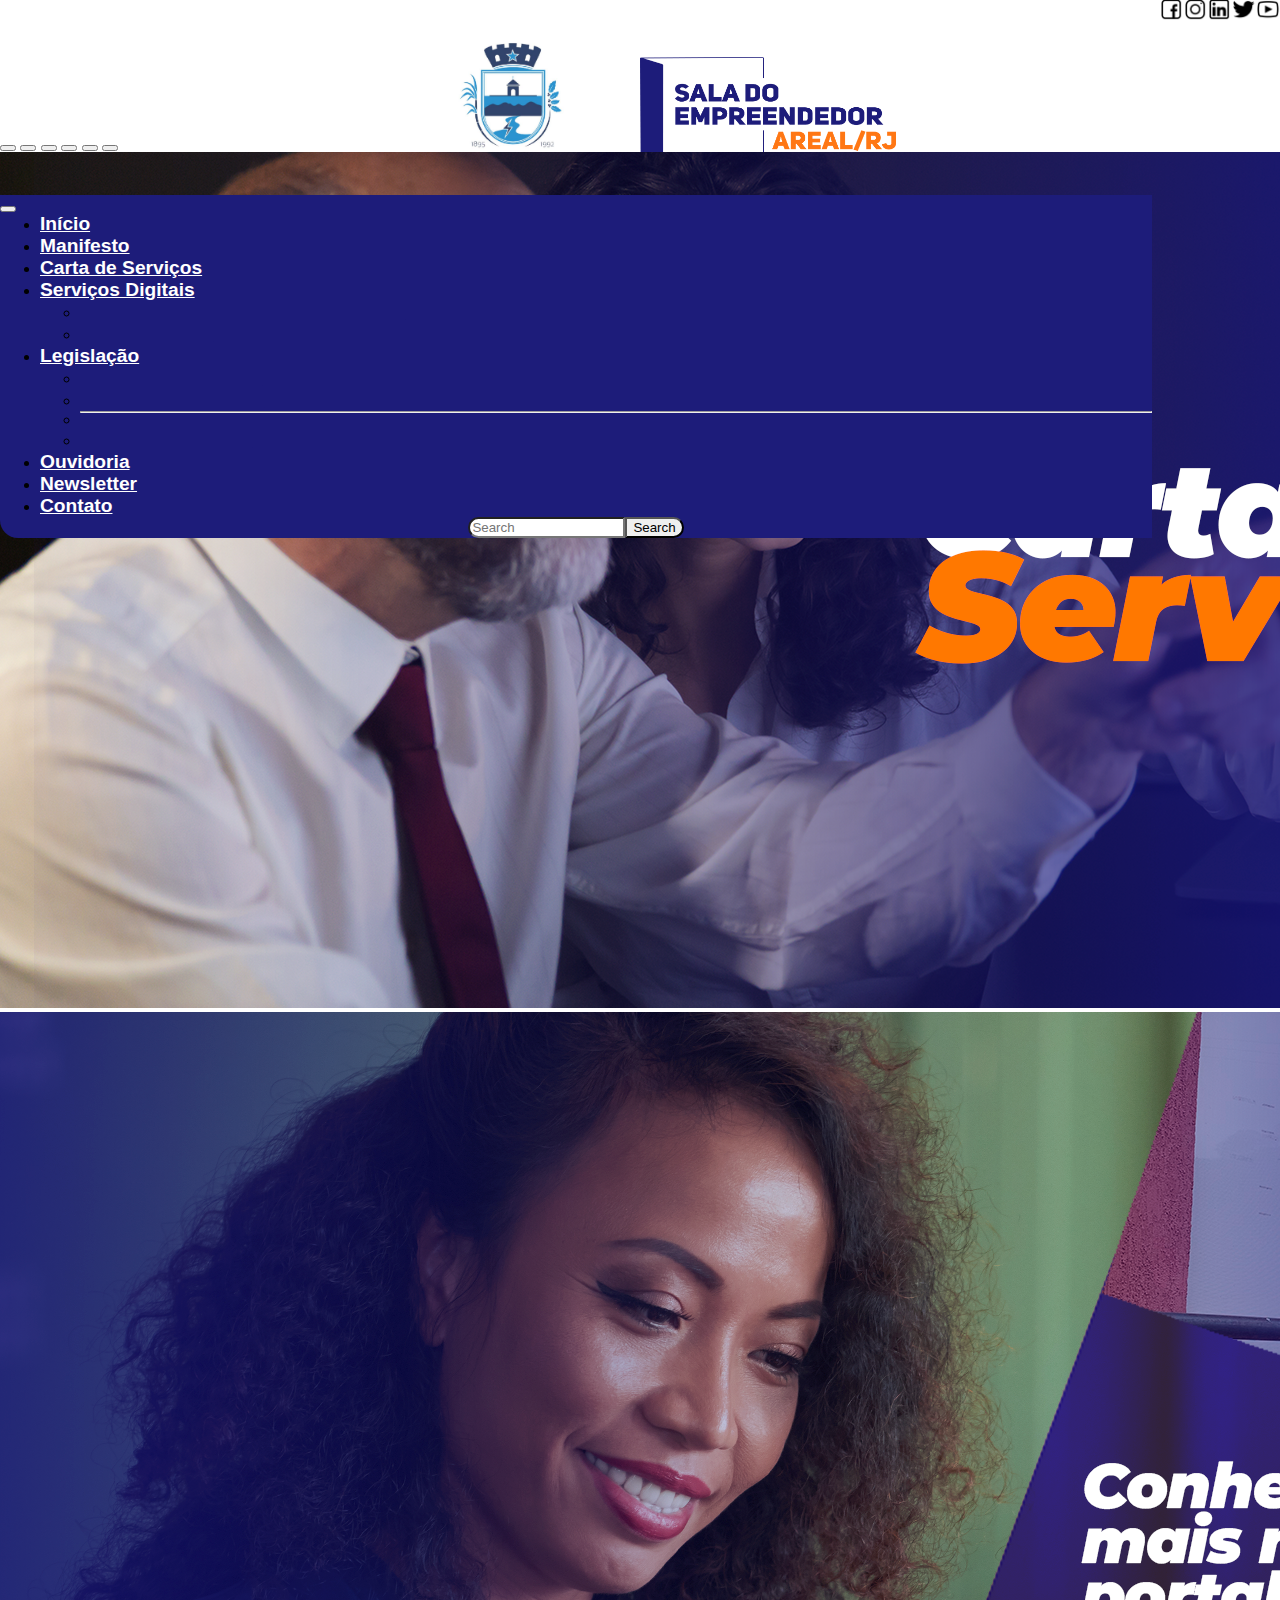
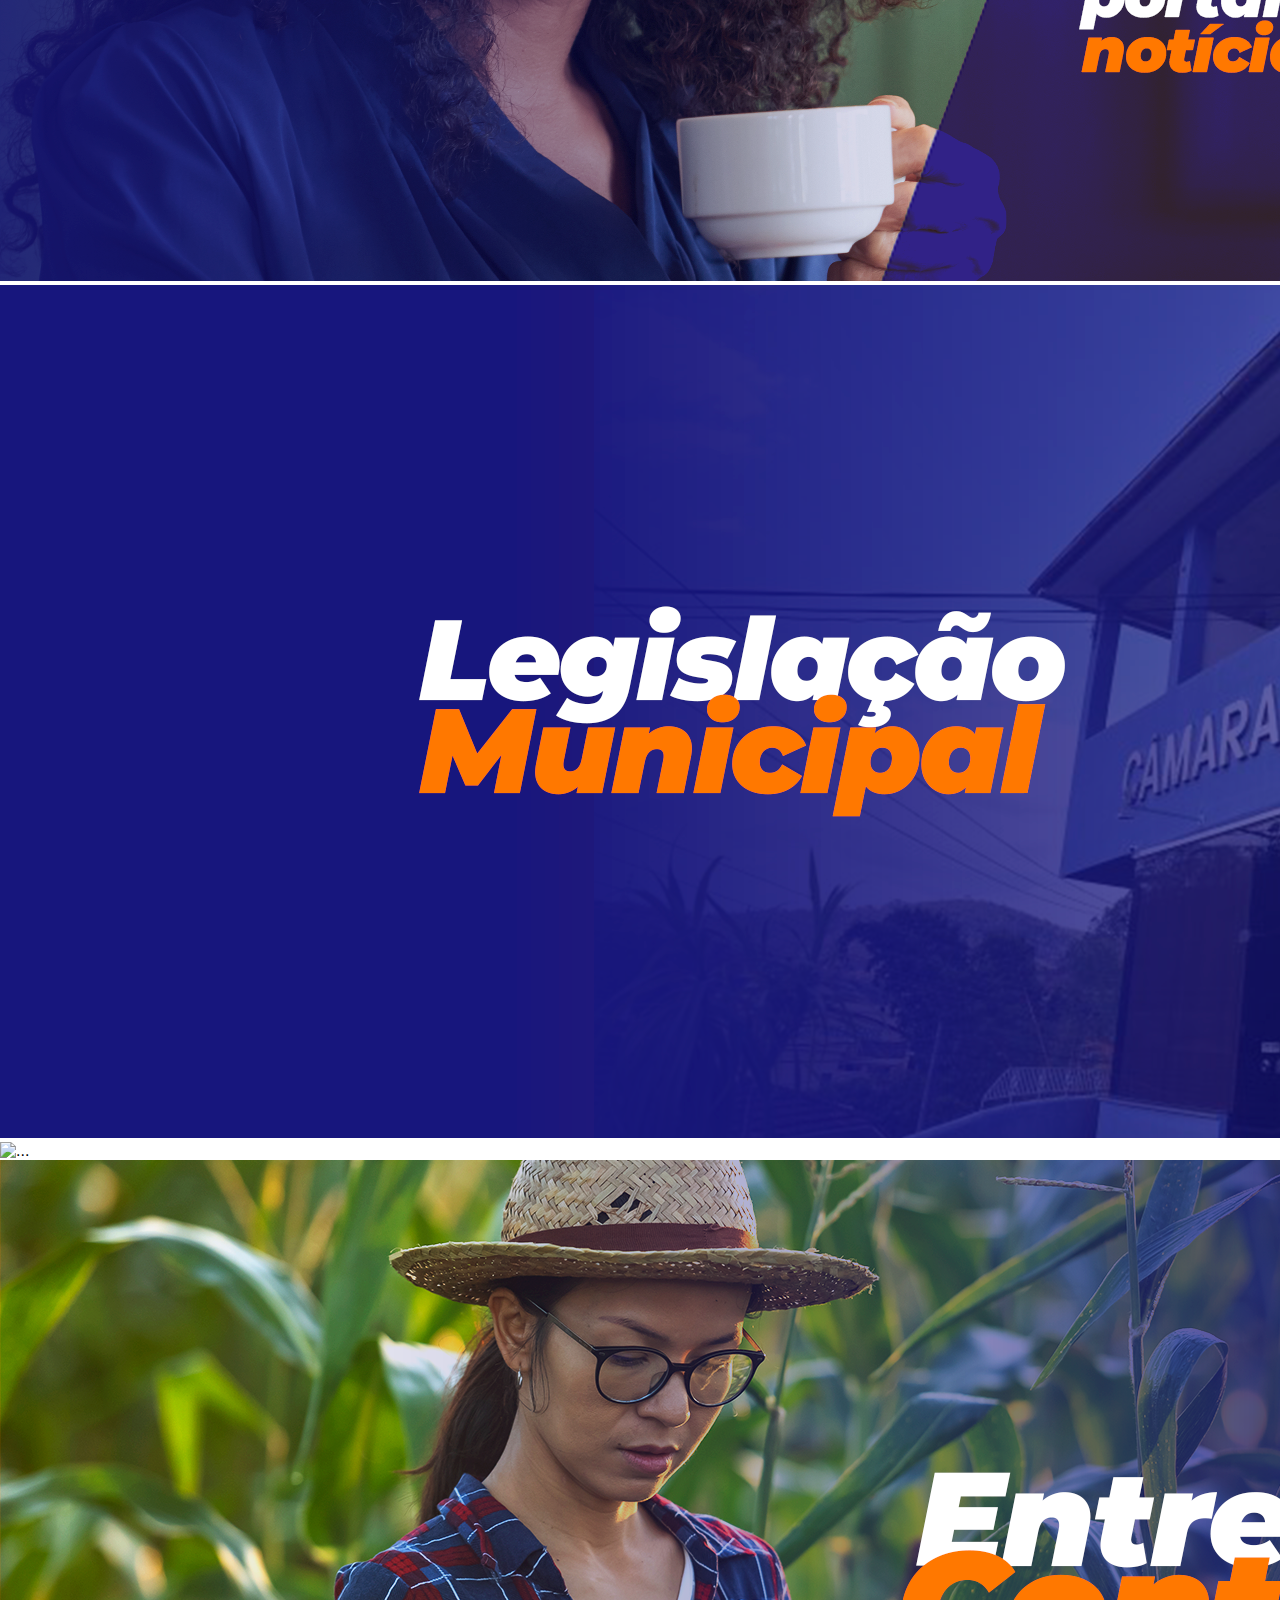
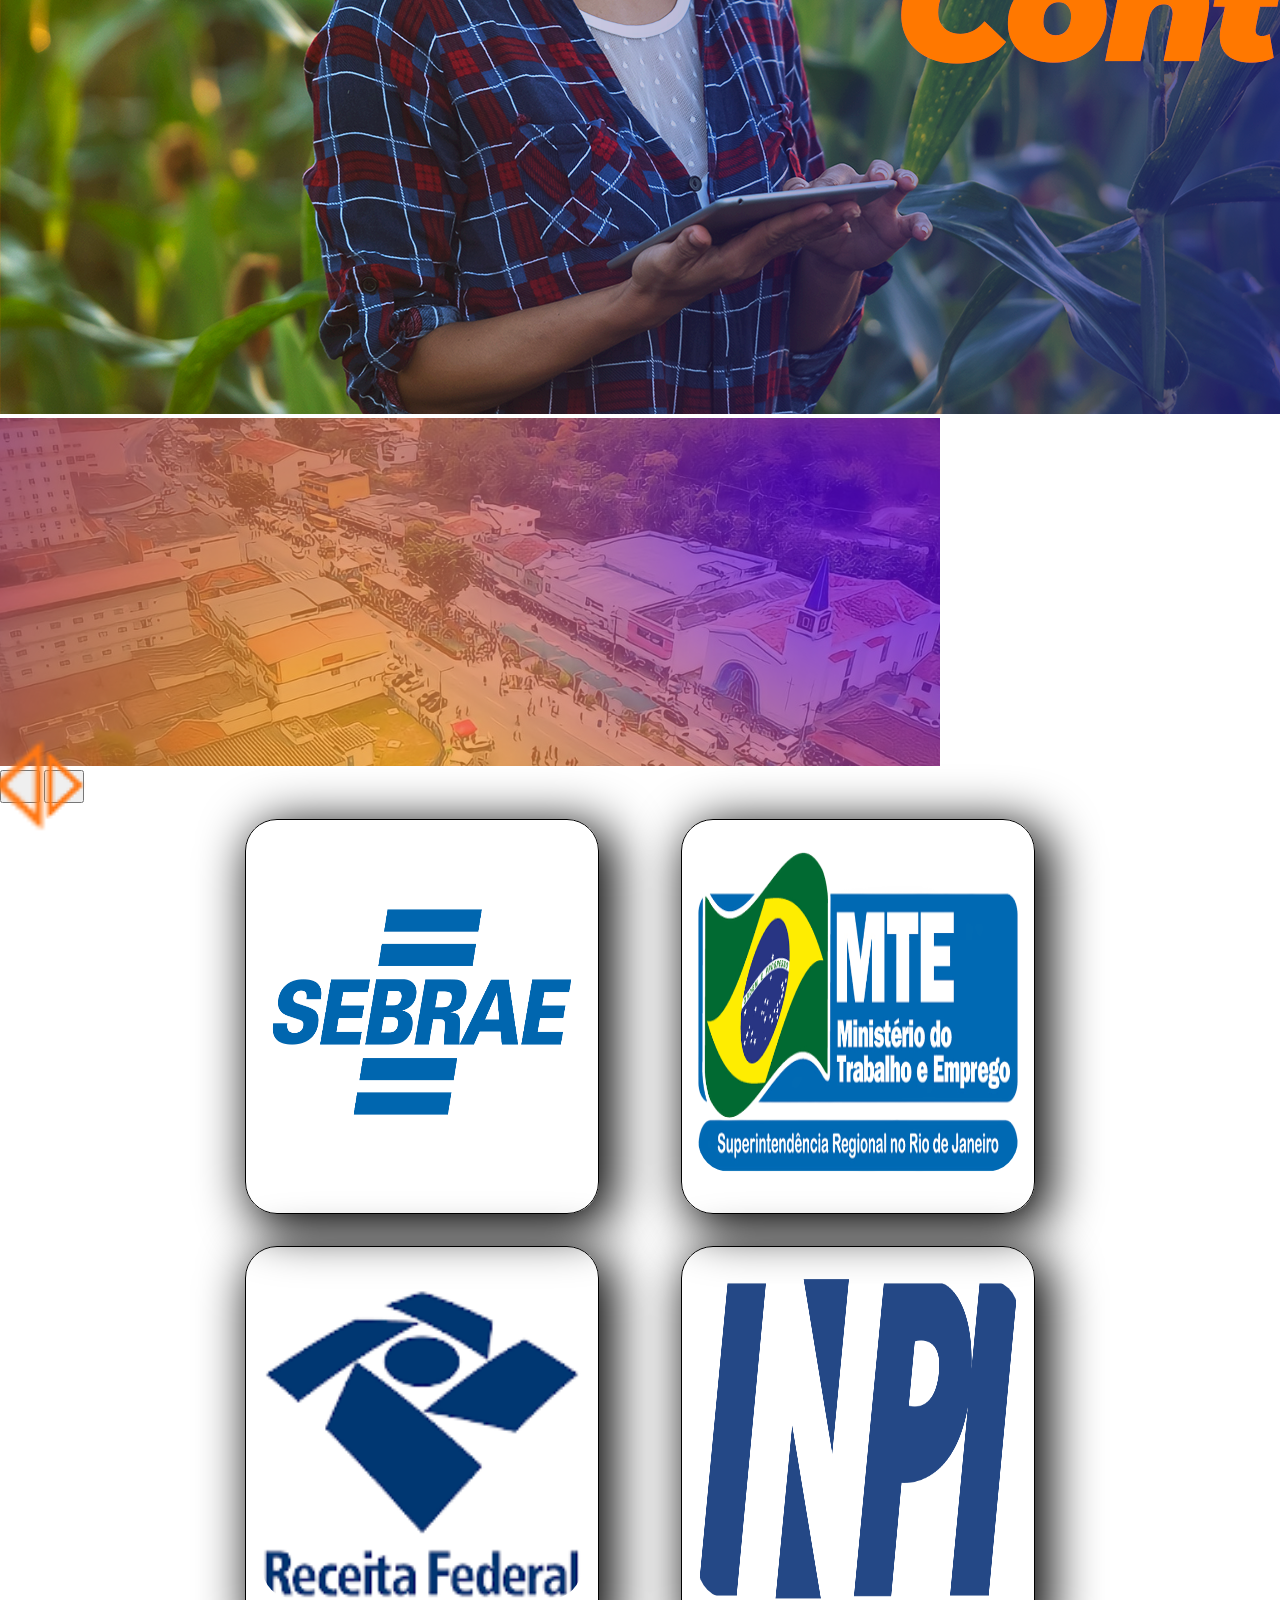
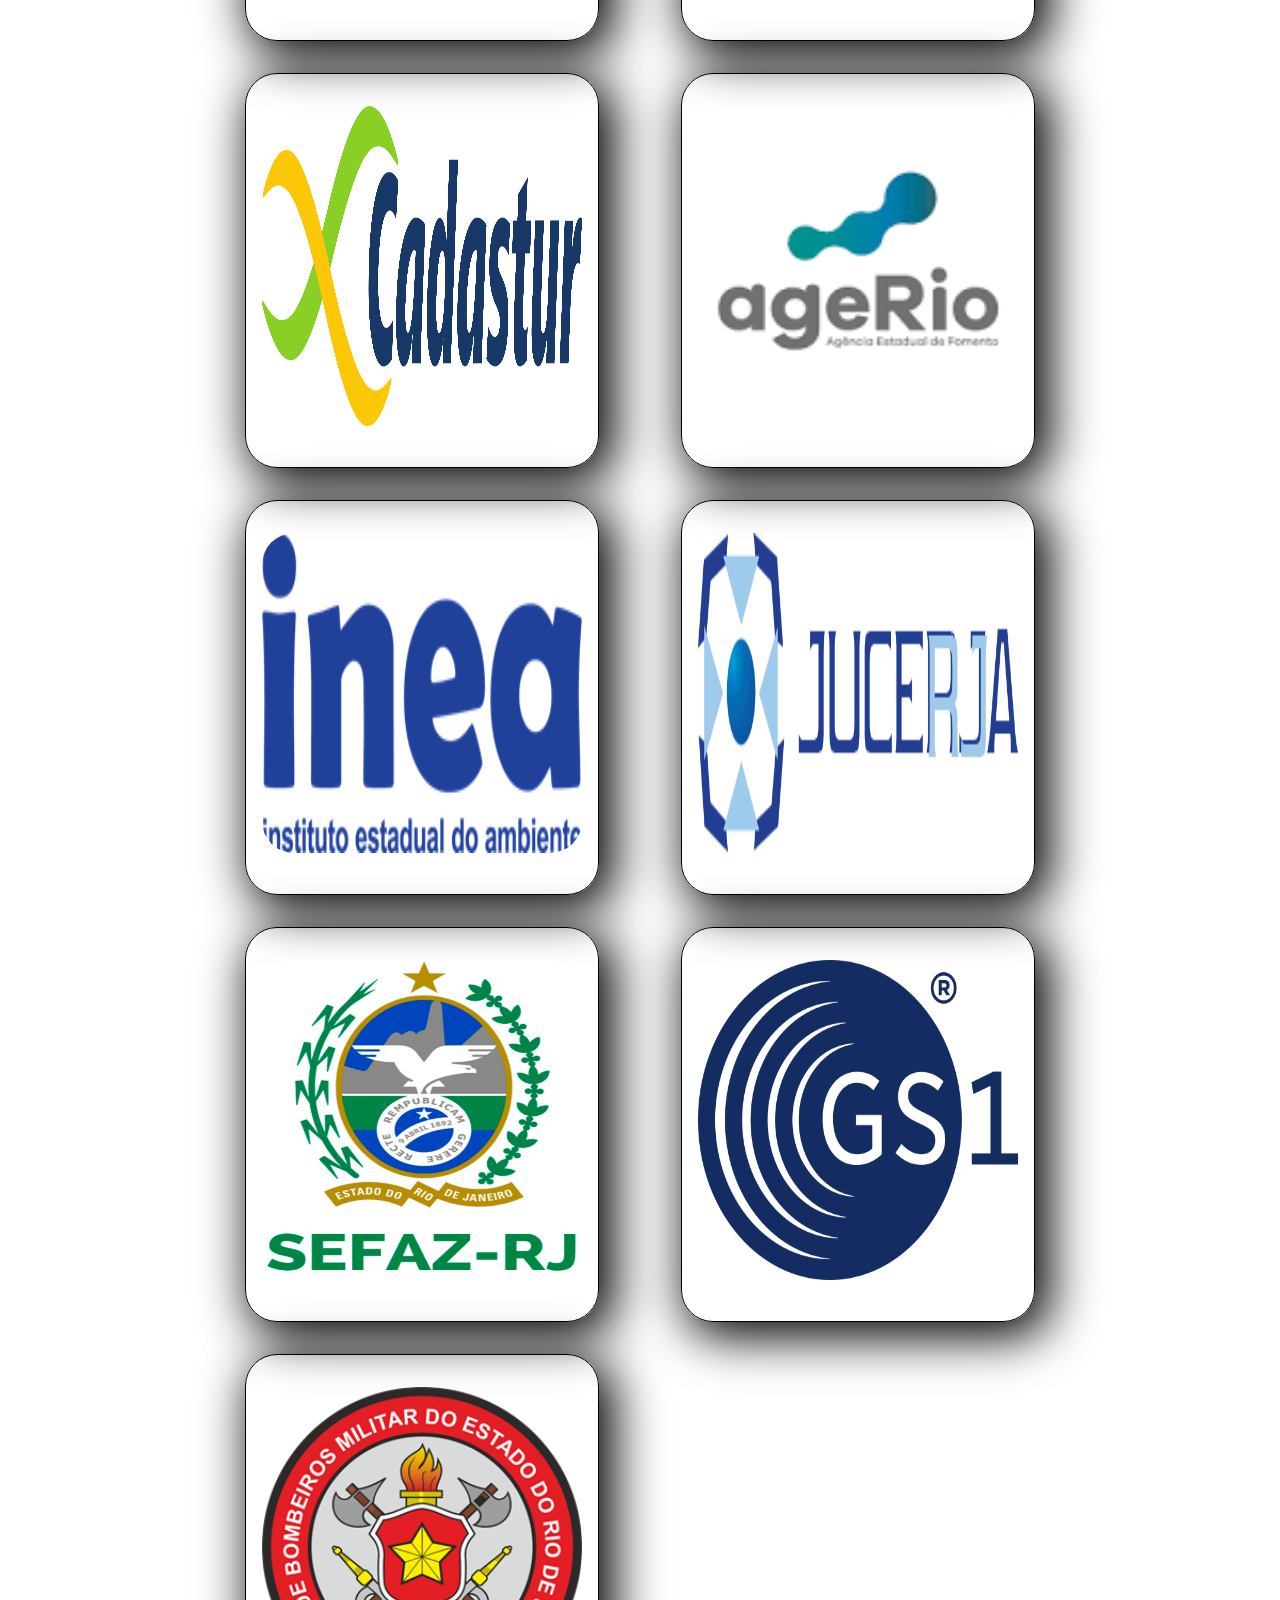
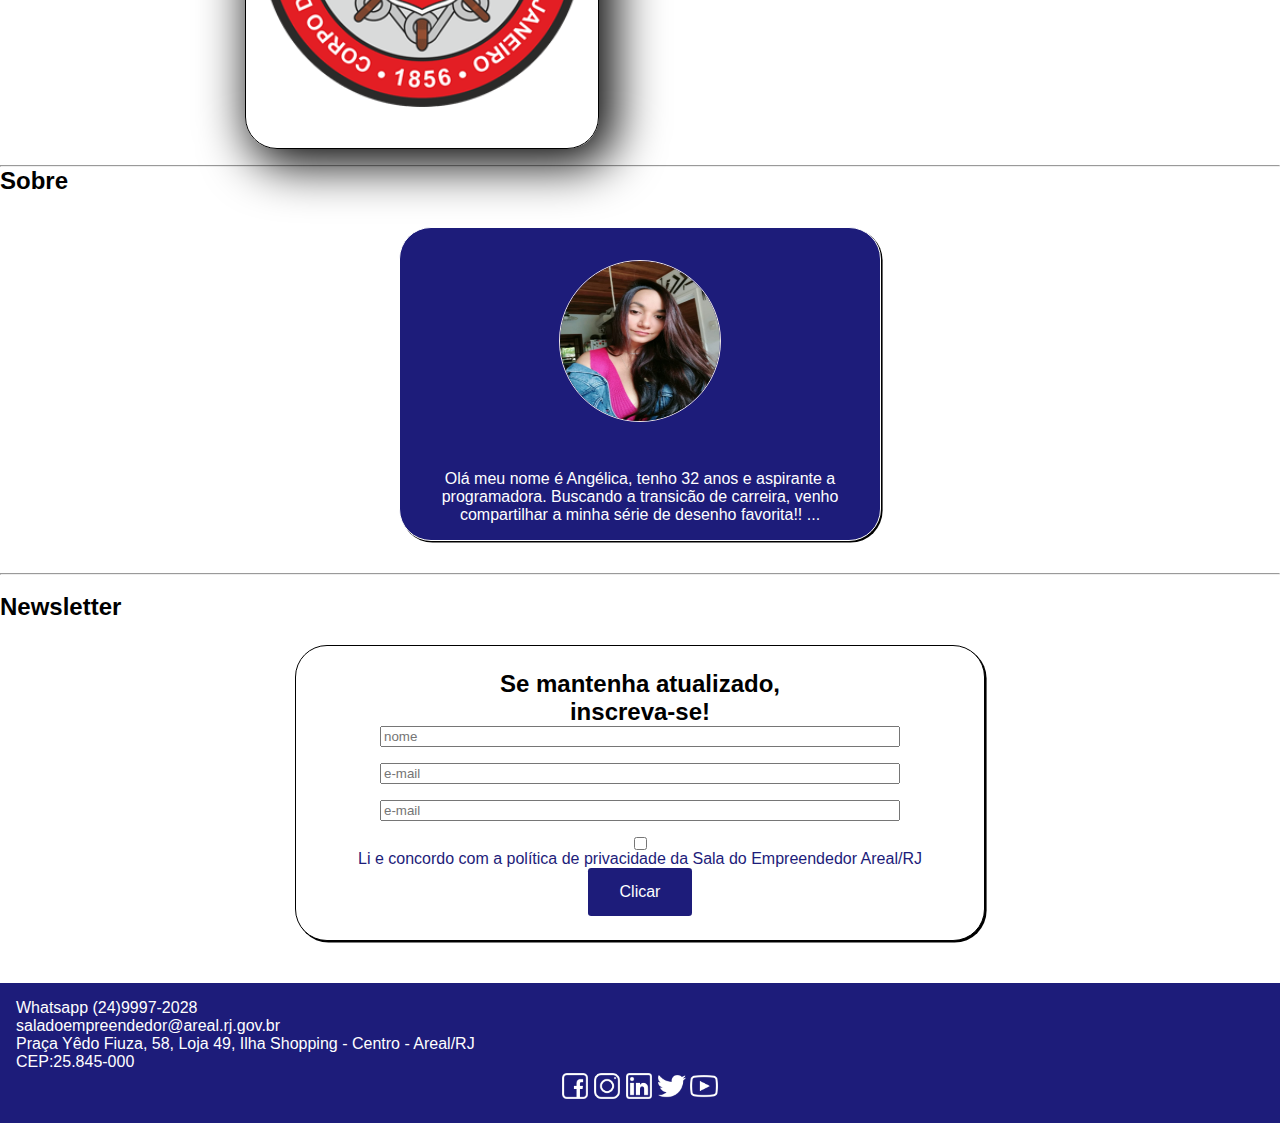
==== commit d261942b: "AJUSTE NAVBAR SOBRE CARROSSEL - AJUSTS COR DROPDONW - AJUSTE SETA CARROSSEL" ====
--- a/index.html
+++ b/index.html
@@ -57,10 +57,10 @@
       </a>
     </div>
     <div class="logoMain">
-      <img src="assets/imagem/prefeitura_areal.png" alt="..." />
+      <img src="assets/imagem/Logo_pma.jpg" alt="..." />
       <img src="assets/imagem/Logo_main.png" alt="..." />
     </div>
-    <nav class="navbar navbar-expand-lg navbar-light navbar-custom">
+    <nav class="navbar navbar-expand-lg navbar-light navbar-custom ms-auto">
       <div class="container-fluid">
         <!-- <a class="navbar-brand" href="#">Navbar</a> -->
         <button
@@ -74,7 +74,10 @@
         >
           <span class="navbar-toggler-icon"></span>
         </button>
-        <div class="collapse navbar-collapse" id="navbarSupportedContent">
+        <div
+          class="collapse navbar-collapse justify-content-center"
+          id="navbarSupportedContent"
+        >
           <ul class="navbar-nav me-auto mb-2 mb-lg-0">
             <li class="nav-item">
               <a class="nav-link" aria-current="page" href="#">Início</a>
@@ -97,12 +100,12 @@
                 Serviços Digitais
               </a>
               <ul class="dropdown-menu" aria-labelledby="navbarDropdown">
-                <li><a class="dropdown-item" href="#">Action</a></li>
-                <li><a class="dropdown-item" href="#">Another action</a></li>
-                <li><hr class="dropdown-divider" /></li>
                 <li>
-                  <a class="dropdown-item" href="#">Something else here</a>
+                  <a class="dropdown-item" href="#"
+                    >Mei (Micro Emreendedor Individual)</a
+                  >
                 </li>
+                <li><a class="dropdown-item" href="#">Inserir Serviço</a></li>
               </ul>
             </li>
             <li class="nav-item dropdown">
@@ -116,11 +119,15 @@
                 Legislação
               </a>
               <ul class="dropdown-menu" aria-labelledby="navbarDropdown">
-                <li><a class="dropdown-item" href="#">Action</a></li>
-                <li><a class="dropdown-item" href="#">Another action</a></li>
+                <li>
+                  <a class="dropdown-item" href="#">Legislção Municipal</a>
+                </li>
+                <li>
+                  <a class="dropdown-item" href="#">Legislação Estadual</a>
+                </li>
                 <li><hr class="dropdown-divider" /></li>
                 <li>
-                  <a class="dropdown-item" href="#">Something else here</a>
+                  <a class="dropdown-item" href="#">Legislação Federal</a>
                 </li>
               </ul>
             </li>
@@ -153,53 +160,95 @@
       class="carousel slide"
       data-bs-ride="carousel"
     >
+      <div class="carousel-indicators">
+        <button
+          type="button"
+          data-bs-target="#carouselExampleDark"
+          data-bs-slide-to="0"
+          class="active"
+          aria-current="true"
+          aria-label="Slide 1"
+        ></button>
+        <button
+          type="button"
+          data-bs-target="#carouselExampleIndicators"
+          data-bs-slide-to="1"
+          aria-label="Slide 2"
+        ></button>
+        <button
+          type="button"
+          data-bs-target="#carouselExampleDark"
+          data-bs-slide-to="2"
+          aria-label="Slide 3"
+        ></button>
+        <button
+          type="button"
+          data-bs-target="#carouselExampleDark"
+          data-bs-slide-to="3"
+          aria-label="Slide 4"
+        ></button>
+        <button
+          type="button"
+          data-bs-target="#carouselExampleDark"
+          data-bs-slide-to="4"
+          aria-label="Slide 5"
+        ></button>
+        <button
+          type="button"
+          data-bs-target="#carouselExampleDark"
+          data-bs-slide-to="5"
+          aria-label="Slide 6"
+        ></button>
+      </div>
       <div class="carousel-inner">
         <div class="carousel-item active">
           <img
-            src="assets/imagem/Banner_site.png"
+            src="assets/imagem/Banner_carta_serviços.png"
             class="d-block w-100"
             alt="Notícias_Mei"
           />
         </div>
         <div class="carousel-item">
           <img
+            src="assets/imagem/Banner_portal_notícias_mei.png"
+            class="d-block w-100"
+            alt="Legislação Municipal"
+          />
+        </div>
+        <div class="carousel-item">
+          <img
             src="assets/imagem/Banner_legislação_Municipal.png"
             class="d-block w-100"
-            alt="Legislação Municipal"
+            alt="Serviços Mei"
           />
         </div>
         <div class="carousel-item">
           <img
-            src="assets/imagem/Banner_serviços_mei.png"
-            class="d-block w-100"
-            alt="Serviços Mei"
+            src="assets/imagem/Banner_ouvidoria.png"
+            class="d-block w-100"
+            alt="..."
           />
         </div>
         <div class="carousel-item">
           <img
-            src="assets/imagem/Banner_legislação_Estadual.png"
+            src="assets/imagem/Banner_contato.png"
             class="d-block w-100"
             alt="..."
           />
         </div>
-      </div>
-      <button
-        class="carousel-control-prev"
-        type="button"
-        data-bs-target="#carouselExampleAutoplaying"
-        data-bs-slide="prev"
-      >
-        <span class="carousel-control-prev-icon" aria-hidden="true"></span>
-        <span class="visually-hidden">Previous</span>
+        <div class="carousel-item">
+          <img
+            src="assets/imagem/Img_areal.png"
+            class="d-block w-100"
+            alt="..."
+          />
+        </div>
+      </div>
+      <button class="carousel-control-prev" type="button" data-bs-target="#carouselExampleAutoplaying" data-bs-slide="prev">
+        <img src="assets/icons/Seta.png" alt="Previous">
       </button>
-      <button
-        class="carousel-control-next"
-        type="button"
-        data-bs-target="#carouselExampleAutoplaying"
-        data-bs-slide="next"
-      >
-        <span class="carousel-control-next-icon" aria-hidden="true"></span>
-        <span class="visually-hidden">Next</span>
+      <button class="carousel-control-next" type="button" data-bs-target="#carouselExampleAutoplaying" data-bs-slide="next">
+        <img class="" src="assets/icons/Seta.png" alt="Next">
       </button>
     </div>
     <div class="realmPart">
@@ -214,7 +263,7 @@
             href="https://www.gov.br/trabalho-e-emprego/pt-br/servicos"
             target="_blank"
           >
-            <img src="assets/imagem/Mte.png" alt="Ministério do Trabalho"
+            <img src="assets/imagem/Logo_mte.png" alt="Ministério do Trabalho"
           /></a>
         </div>
         <div class="card">
--- a/assets/css/style.css
+++ b/assets/css/style.css
@@ -203,10 +203,12 @@
   text-decoration: none; /* Remove underline on hover */
 }
 
-/* Change the color of the active navbar link */
-/* .navbar-custom .navbar-nav .nav-item.active .nav-link .nav-link.active{
-  color: green; /* Active text color */
-/* }  */
+.navbar-custom{
+  position: absolute;
+  z-index: 1000; /* Certifica-se de que a navbar esteja acima de outros elementos */
+  border-bottom-left-radius: 18px;
+  width: 90%;
+}
 
 /* Display dropdown menu on hover */
 .navbar-custom .nav-item.dropdown:hover .dropdown-menu {
@@ -221,6 +223,28 @@
 /* Remove the arrow from the dropdown toggle for the second dropdown */
 .navbar-custom .nav-item.dropdown:last-child .nav-link::after {
   content: none;
+}
+
+.navbar-custom a {
+  font-size: larger;
+  font-weight: bold;
+  color: #1d1c7a;
+}
+
+.navbar-custom li :hover {
+  color: #ff7714;
+}
+
+.carousel {
+  margin-top: -60.81px;
+}
+
+.carousel-control-next img{
+  transform: scale(3.00) rotate(-90deg);
+}
+
+.carousel-control-prev img{
+  transform: scale(4.00) rotate(90deg);
 }
 
 /* Li e concordo ....*/
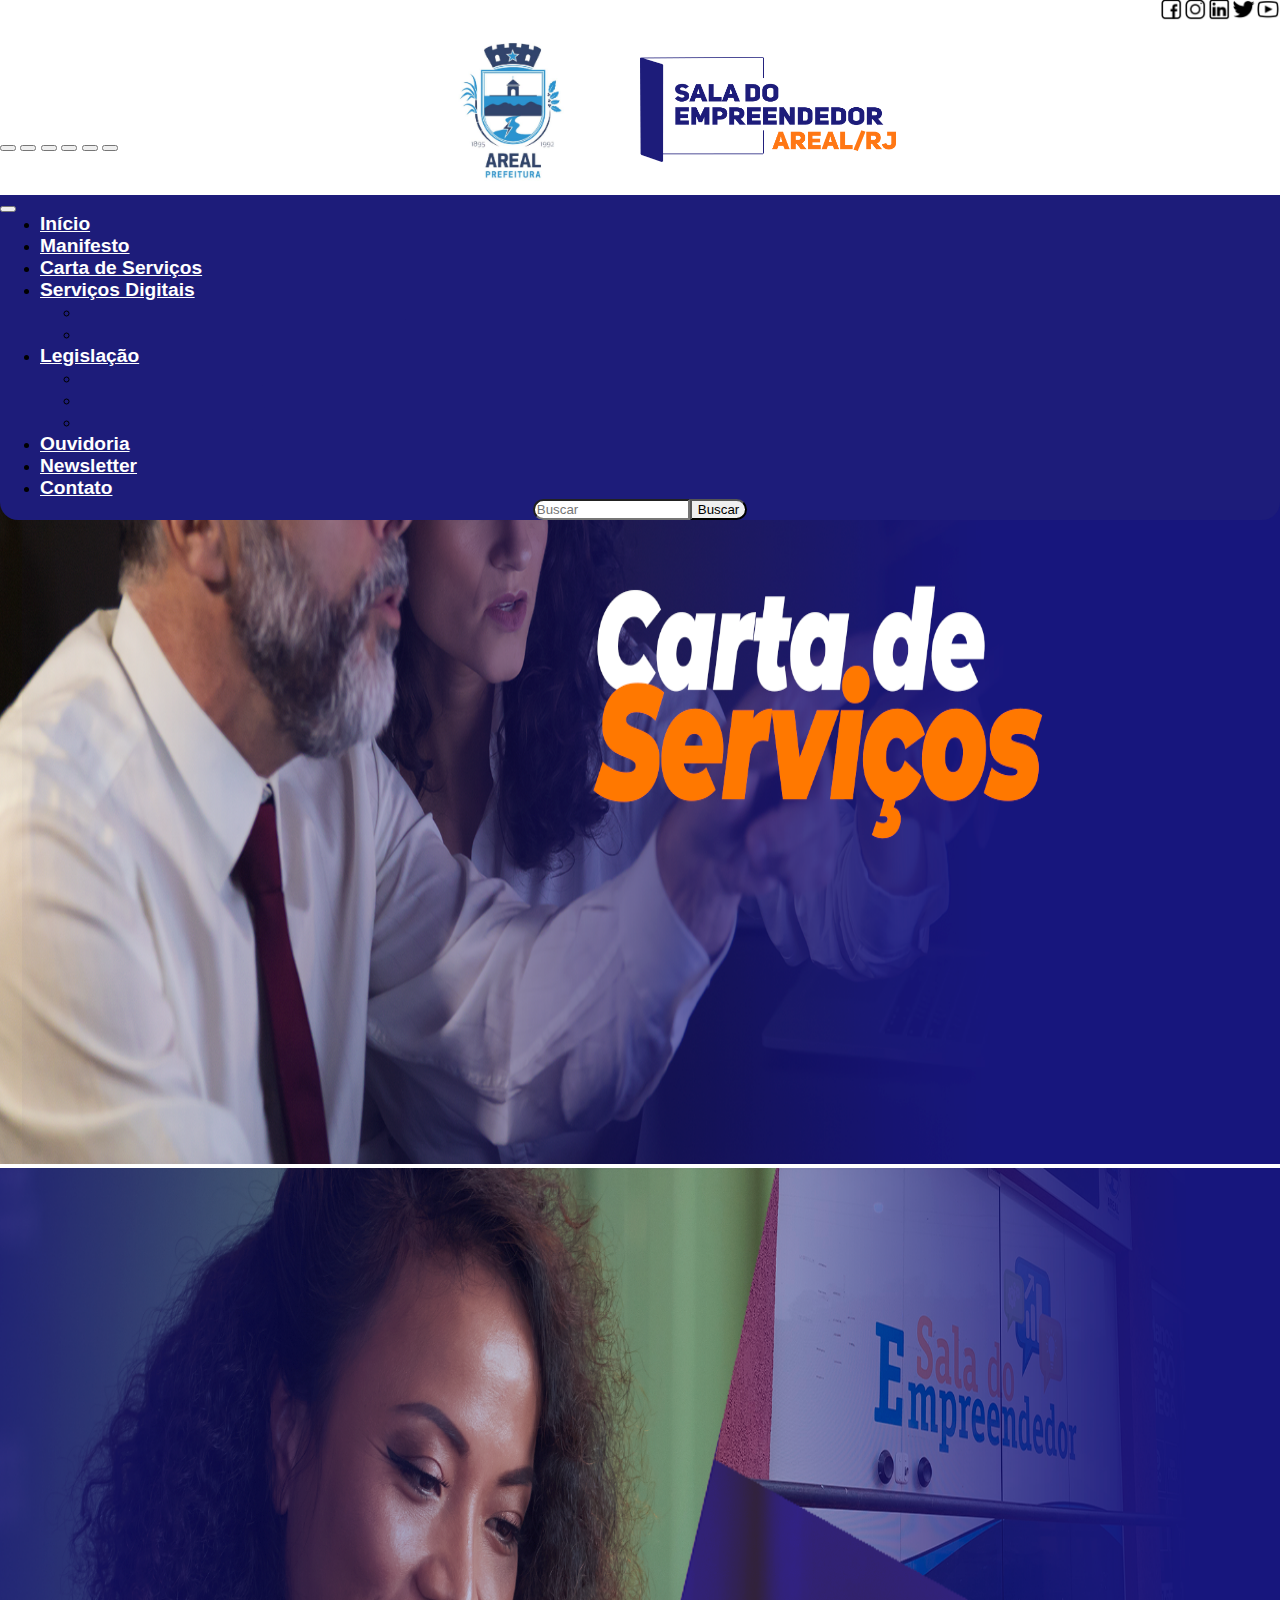
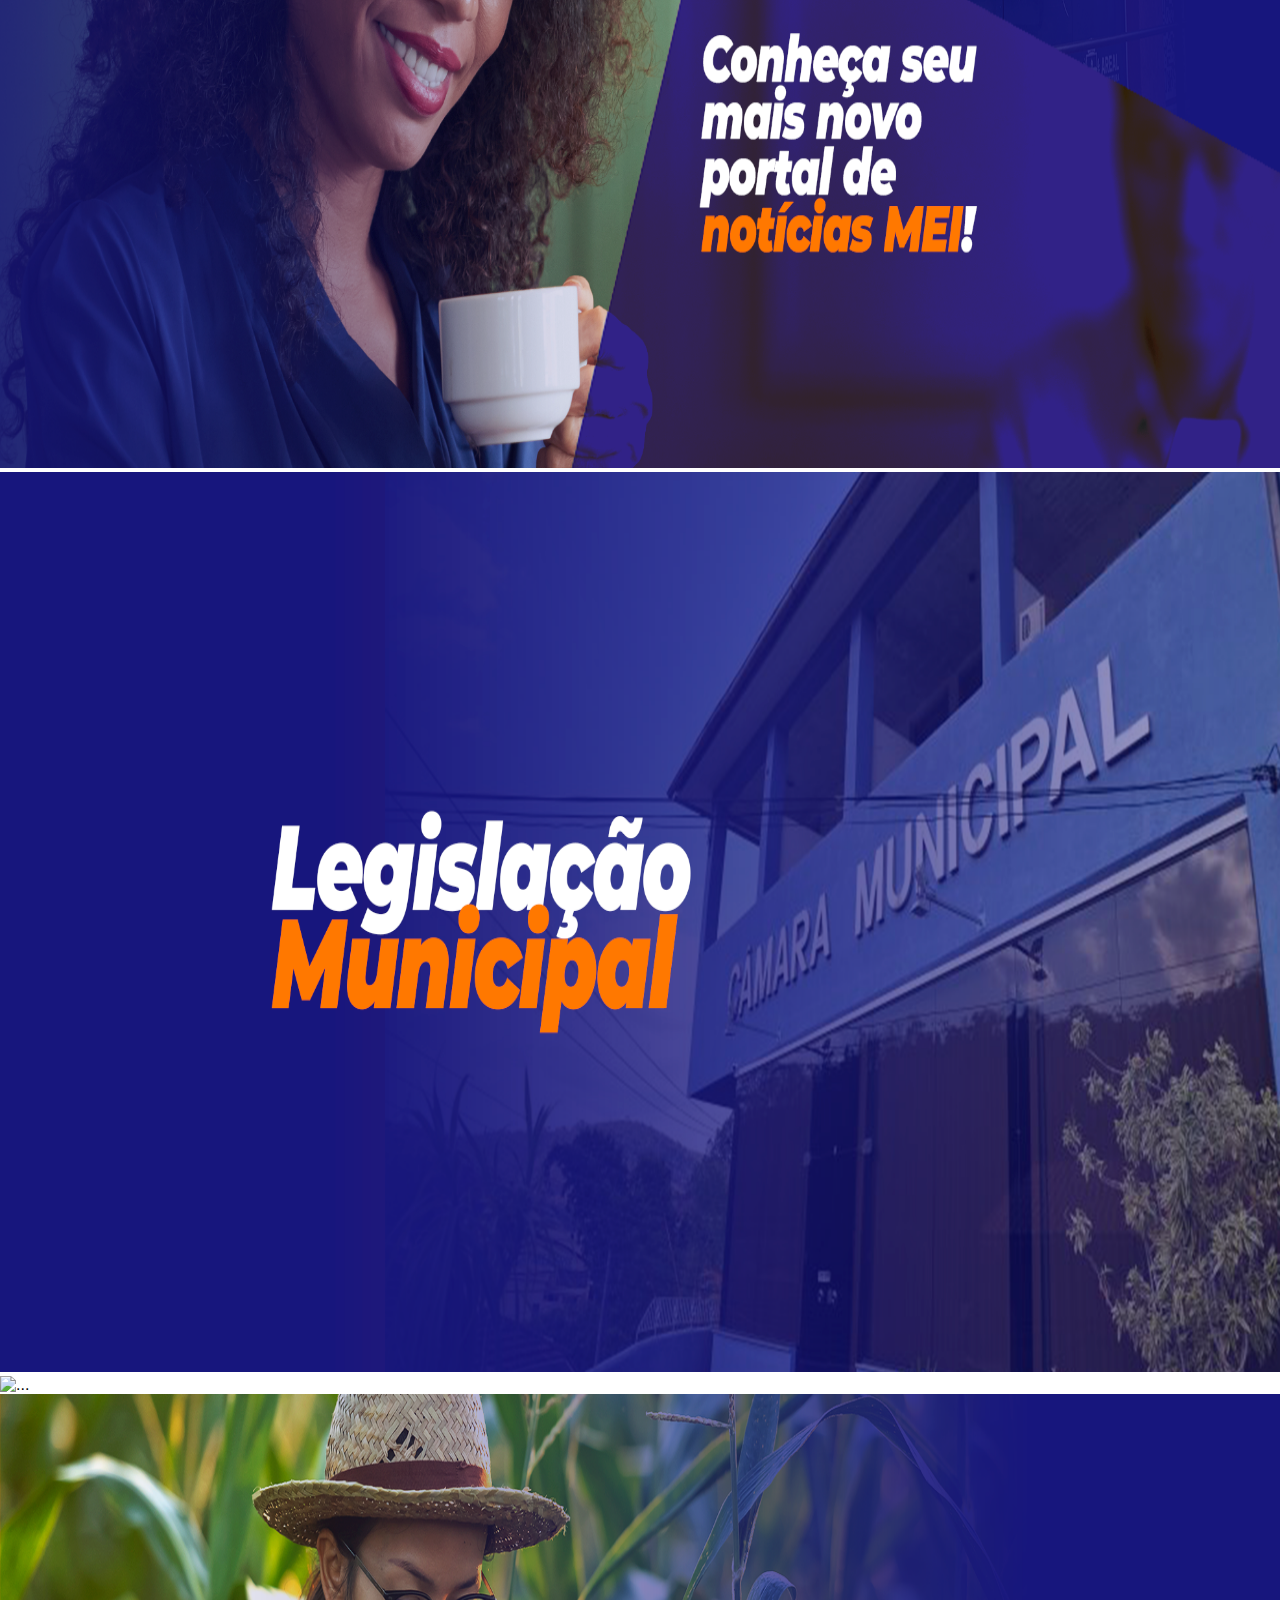
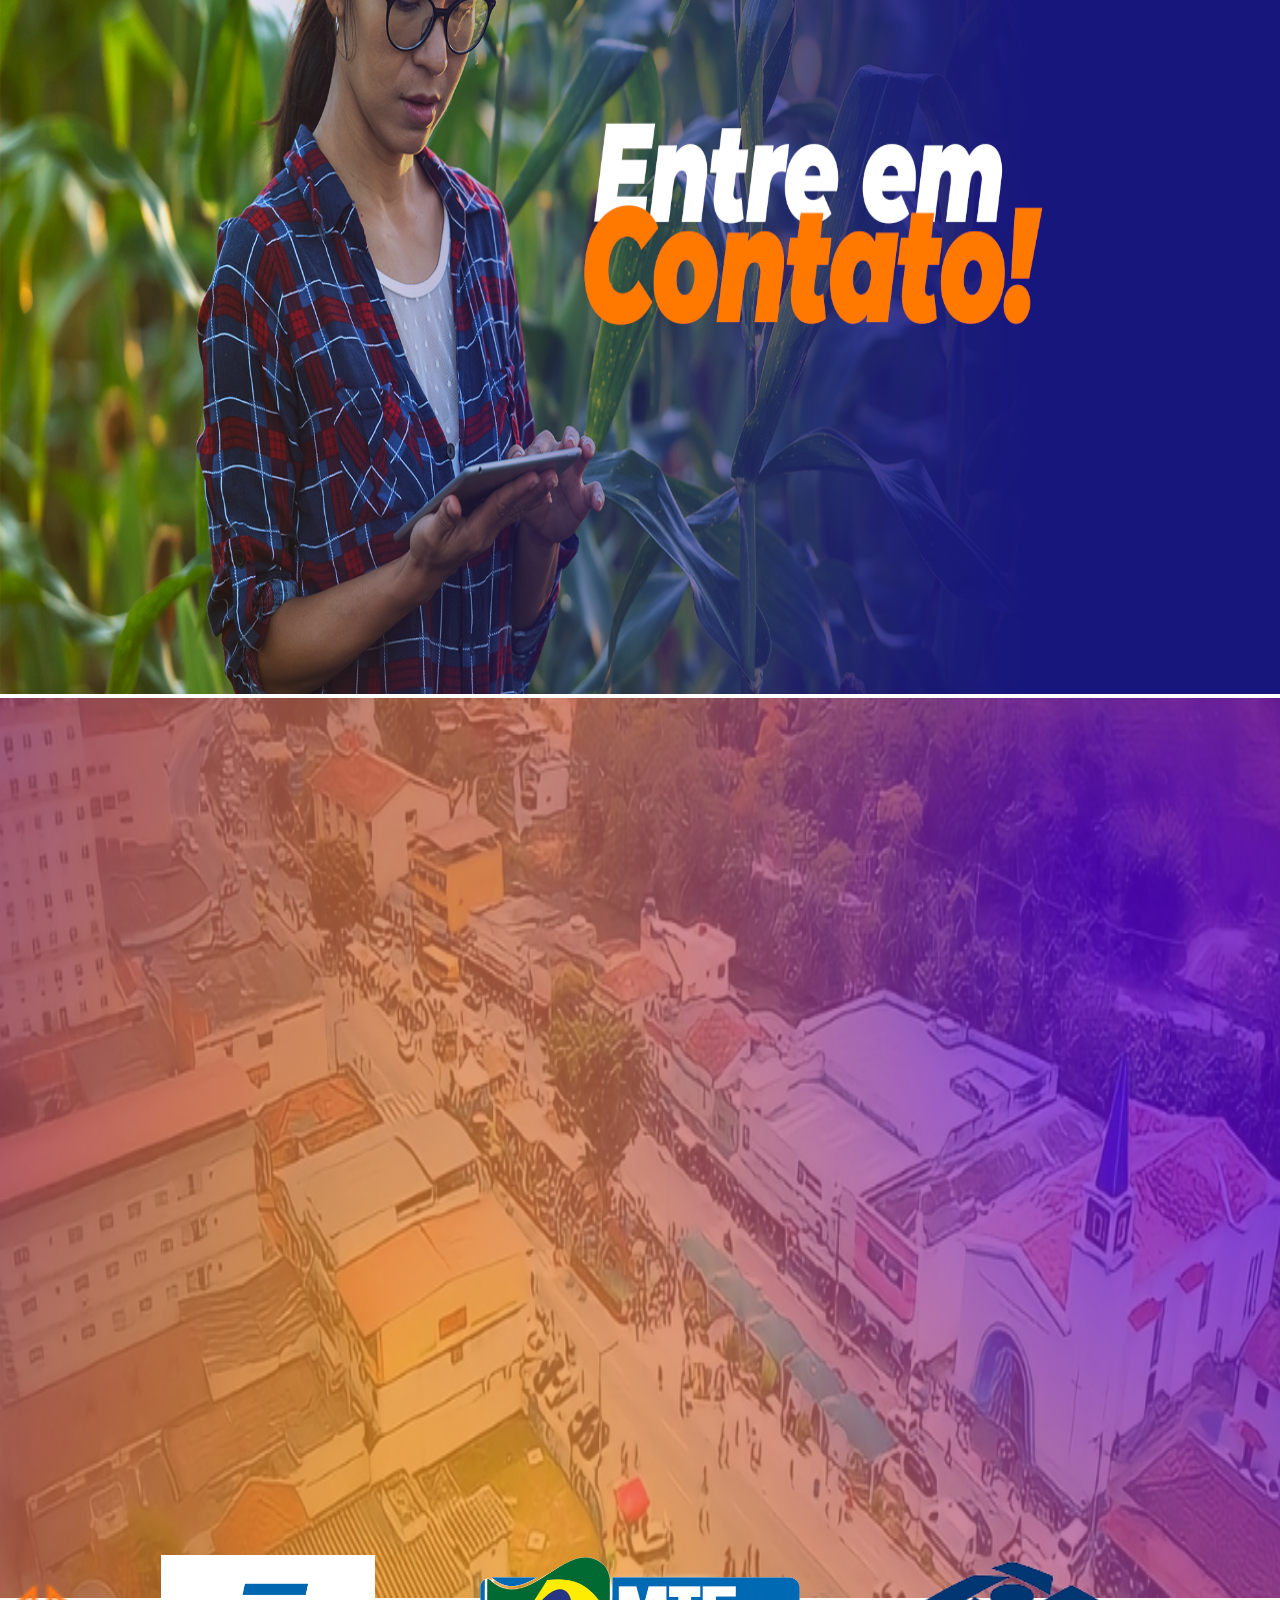
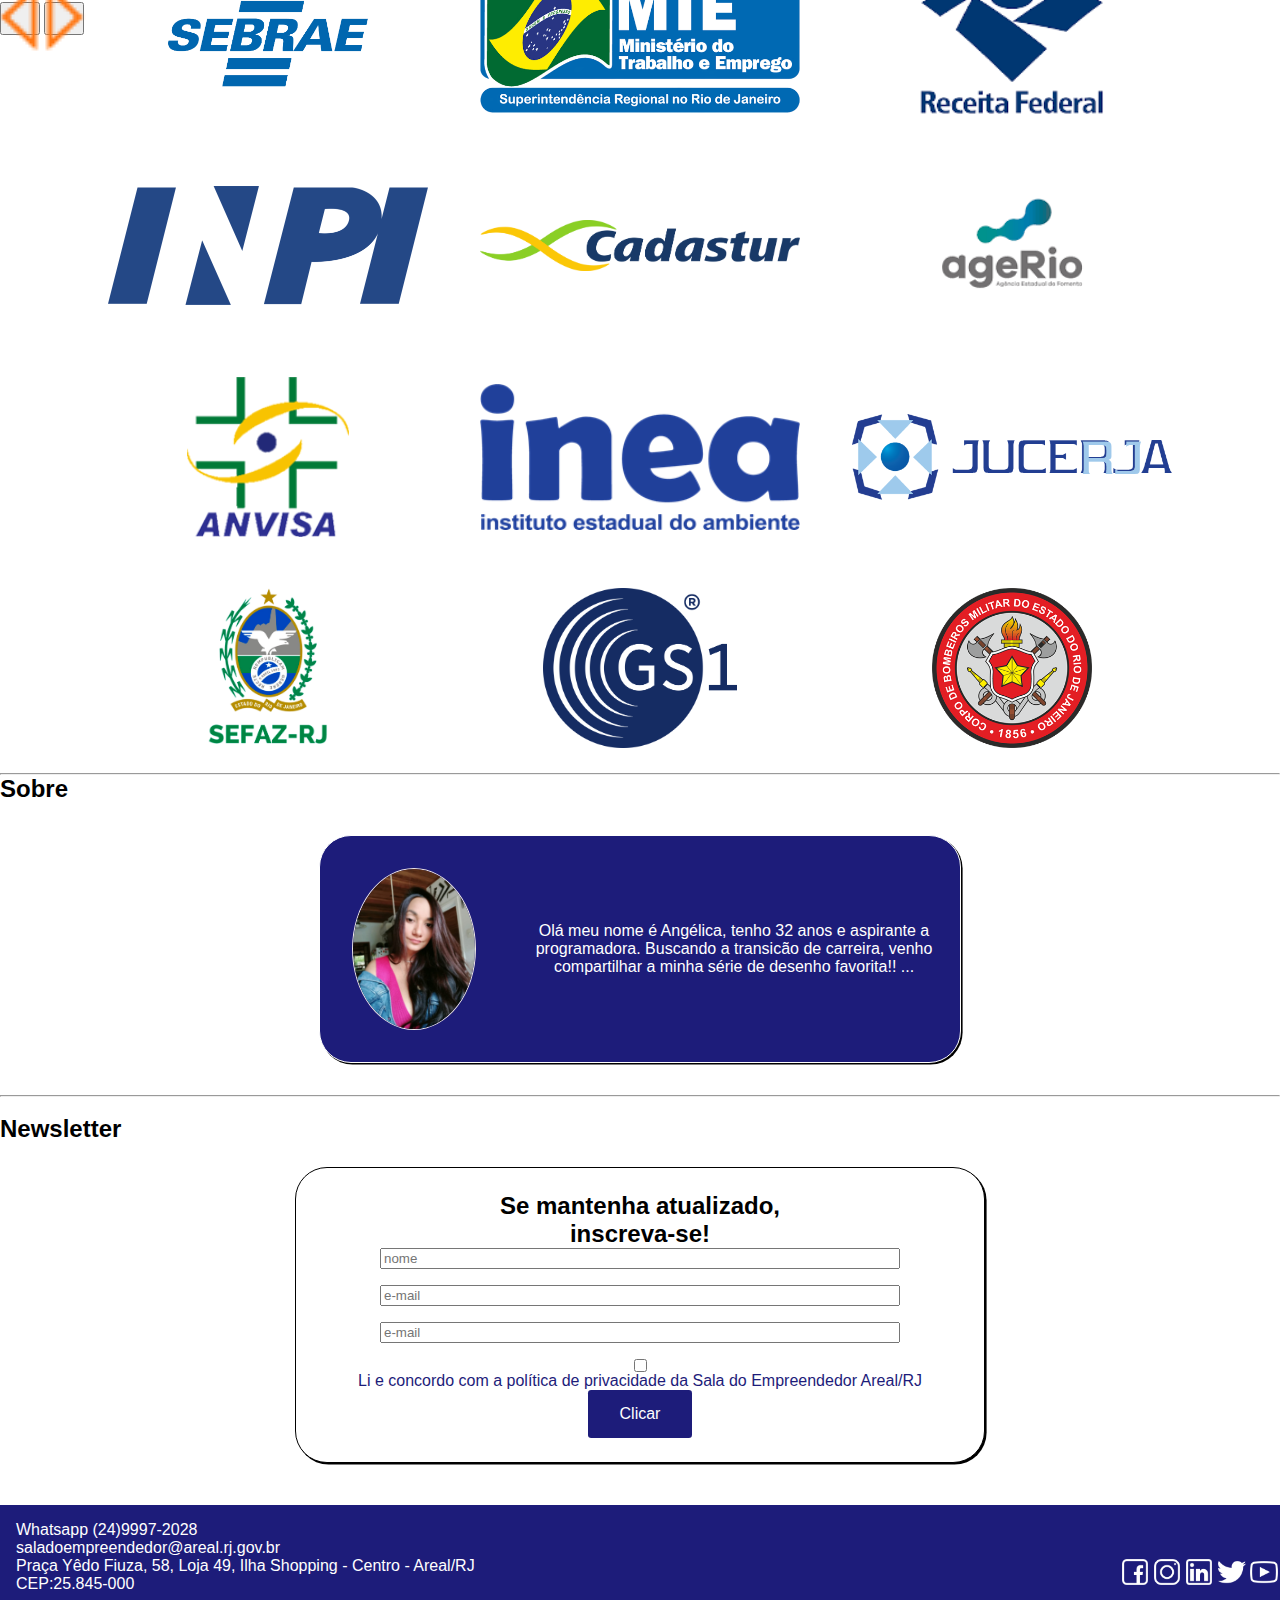
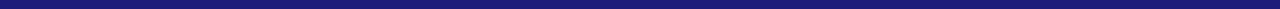
==== commit 7c62f1fa: "limpeza css + ajuste responsividade + ajustes cards" ====
--- a/index.html
+++ b/index.html
@@ -60,7 +60,7 @@
       <img src="assets/imagem/Logo_pma.jpg" alt="..." />
       <img src="assets/imagem/Logo_main.png" alt="..." />
     </div>
-    <nav class="navbar navbar-expand-lg navbar-light navbar-custom ms-auto">
+    <nav class="navbar navbar-expand-lg navbar-light navbar-custom mx-auto">
       <div class="container-fluid">
         <!-- <a class="navbar-brand" href="#">Navbar</a> -->
         <button
@@ -75,10 +75,10 @@
           <span class="navbar-toggler-icon"></span>
         </button>
         <div
-          class="collapse navbar-collapse justify-content-center"
+          class="collapse navbar-collapse"
           id="navbarSupportedContent"
         >
-          <ul class="navbar-nav me-auto mb-2 mb-lg-0">
+          <ul class="navbar-nav me-auto mb-2 mb-lg-0 ">
             <li class="nav-item">
               <a class="nav-link" aria-current="page" href="#">Início</a>
             </li>
@@ -125,7 +125,6 @@
                 <li>
                   <a class="dropdown-item" href="#">Legislação Estadual</a>
                 </li>
-                <li><hr class="dropdown-divider" /></li>
                 <li>
                   <a class="dropdown-item" href="#">Legislação Federal</a>
                 </li>
@@ -145,11 +144,11 @@
             <input
               class="form-control"
               type="search"
-              placeholder="Search"
+              placeholder="Buscar"
               aria-label="Search"
             />
             <button class="btn btn-outline-success" type="submit">
-              Search
+              Buscar
             </button>
           </div>
         </div>
@@ -244,11 +243,21 @@
           />
         </div>
       </div>
-      <button class="carousel-control-prev" type="button" data-bs-target="#carouselExampleAutoplaying" data-bs-slide="prev">
-        <img src="assets/icons/Seta.png" alt="Previous">
+      <button
+        class="carousel-control-prev"
+        type="button"
+        data-bs-target="#carouselExampleAutoplaying"
+        data-bs-slide="prev"
+      >
+        <img src="assets/icons/Seta.png" alt="Previous" />
       </button>
-      <button class="carousel-control-next" type="button" data-bs-target="#carouselExampleAutoplaying" data-bs-slide="next">
-        <img class="" src="assets/icons/Seta.png" alt="Next">
+      <button
+        class="carousel-control-next"
+        type="button"
+        data-bs-target="#carouselExampleAutoplaying"
+        data-bs-slide="next"
+      >
+        <img class="" src="assets/icons/Seta.png" alt="Next" />
       </button>
     </div>
     <div class="realmPart">
@@ -287,6 +296,11 @@
         <div class="card">
           <a href="https://www.agerio.com.br/" target="_blank">
             <img src="assets/imagem/Logo_agerio.png" alt="AgeRio"
+          /></a>
+        </div>
+        <div class="card">
+          <a href="https://www.agerio.com.br/" target="_blank">
+            <img src="assets/imagem/Logo_anvisa.png" alt="ANVISA"
           /></a>
         </div>
         <div class="card">
--- a/assets/css/style.css
+++ b/assets/css/style.css
@@ -105,54 +105,110 @@
   height: 2rem;
 }
 
+/* Change the default color of navbar links */
+.navbar-custom .navbar-nav .nav-link {
+  color: #ffff; /* Default text color */
+}
+
+/* Change the color of navbar links when hovered */
+.navbar-custom .navbar-nav .nav-link:hover {
+  color: #ff7714; /* Hover text color */
+  text-decoration: none; /* Remove underline on hover */
+}
+
+.navbar-custom {
+  background-color: #1d1c7a;
+  position: absolute;
+  z-index: 1000; /* Certifica-se de que a navbar esteja acima de outros elementos */
+  border-bottom-left-radius: 18px;
+  border-bottom-right-radius: 18px;
+  width: 70%;
+}
+
+/* Display dropdown menu on hover */
+.navbar-custom .nav-item.dropdown:hover .dropdown-menu {
+  display: block;
+}
+
+/* Remove the arrow from the dropdown toggle */
+.navbar-custom .nav-item.dropdown .nav-link::after {
+  content: none;
+}
+
+/* Remove the arrow from the dropdown toggle for the second dropdown */
+.navbar-custom .nav-item.dropdown:last-child .nav-link::after {
+  content: none;
+}
+
+.navbar-custom a {
+  font-size: larger;
+  font-weight: bold;
+  color: #1d1c7a;
+  text-align: center;
+}
+
+.navbar-custom li :hover {
+  color: #ff7714;
+}
+
+.carousel {
+  margin-top: -60.81px;
+}
+
+.carousel-control-next img {
+  transform: scale(3) rotate(-90deg);
+}
+
+.carousel-control-prev img {
+  transform: scale(3) rotate(90deg);
+}
+
+.carousel-indicators {
+  margin-bottom: 7rem !important;
+  z-index: 90;
+}
+
+.carousel-item img {
+  width: 100%;
+  max-height: 900px;
+  height: 900px;
+}
+
 /* Div Class cards - REALPART */
 .realmPart {
+  z-index: 1000;
   display: flex;
   justify-content: center;
   margin-left: 0rem;
+  margin-top: -6rem;
 }
 
 /* Div Card */
 .cards {
   display: grid;
-  grid-gap: 0 50px;
-  grid-template-columns: 1fr 1fr 1fr;
-  text-align: center;
-  justify-content: center;
-  align-items: center;
-}
-
+  grid-gap: 10px 20px;
+  grid-template-columns: 1fr 1fr 1fr 1fr;
+  text-align: center;
+  justify-content: center;
+  align-items: center;
+}
+
+.card {
+  display: flex;
+  flex-direction: column;
+  font-size: 2.5rem;
+}
 /* Div class img cards */
 .cards img {
   width: 20rem;
-  height: 20rem;
-  border-radius: 2rem;
+  height: 10rem;
+  /* border-radius: 2rem; */
   margin: 1rem;
-}
-
-.card {
-  display: flex;
-  flex-direction: column;
-  font-size: 2.5rem;
+  object-fit: contain;
 }
 
 .card:hover {
   transform: scale(1.05);
-}
-
-/* Cor background dos Cads */
-.cards div {
-  align-items: center;
-  text-align: center;
-  justify-content: center;
-  /*width: 33.33%;*/
-  width: 20rem;
-  height: auto;
-  margin: 1rem;
-  border: 0.1rem solid;
-  border-radius: 2rem;
-  box-shadow: 10px 10px 50px 5px;
-  padding: 1rem;
 }
 
 /* Div class "about" = Sobre Angélica texto  */
@@ -187,66 +243,6 @@
   margin: 1rem;
   color: rgb(255, 255, 255);
 }
-
-.navbar-custom {
-  background-color: #1d1c7a;
-}
-
-/* Change the default color of navbar links */
-.navbar-custom .navbar-nav .nav-link {
-  color: #ffff; /* Default text color */
-}
-
-/* Change the color of navbar links when hovered */
-.navbar-custom .navbar-nav .nav-link:hover {
-  color: #ff7714; /* Hover text color */
-  text-decoration: none; /* Remove underline on hover */
-}
-
-.navbar-custom{
-  position: absolute;
-  z-index: 1000; /* Certifica-se de que a navbar esteja acima de outros elementos */
-  border-bottom-left-radius: 18px;
-  width: 90%;
-}
-
-/* Display dropdown menu on hover */
-.navbar-custom .nav-item.dropdown:hover .dropdown-menu {
-  display: block;
-}
-
-/* Remove the arrow from the dropdown toggle */
-.navbar-custom .nav-item.dropdown .nav-link::after {
-  content: none;
-}
-
-/* Remove the arrow from the dropdown toggle for the second dropdown */
-.navbar-custom .nav-item.dropdown:last-child .nav-link::after {
-  content: none;
-}
-
-.navbar-custom a {
-  font-size: larger;
-  font-weight: bold;
-  color: #1d1c7a;
-}
-
-.navbar-custom li :hover {
-  color: #ff7714;
-}
-
-.carousel {
-  margin-top: -60.81px;
-}
-
-.carousel-control-next img{
-  transform: scale(3.00) rotate(-90deg);
-}
-
-.carousel-control-prev img{
-  transform: scale(4.00) rotate(90deg);
-}
-
 /* Li e concordo ....*/
 #newsletter {
   display: flex;
@@ -296,16 +292,36 @@
   margin-bottom: 1rem;
 }
 
-@media (max-width: 1400px) {
-  .upper,
-  .bottom,
-  .upperRightSide,
-  .about div {
+@media (max-width: 1730px) {
+  .carousel {
+    margin-top: -60.8px;
+  }
+
+  .navbar-custom {
+    width: 90%;
+  }
+}
+
+@media (max-width: 1580px) {
+  .carousel {
+    margin-top: -60.8px;
+  }
+  .cards {
+    grid-template-columns: 1fr 1fr 1fr;
+  }
+
+  .navbar-custom {
+    width: 90%;
+  }
+}
+@media (max-width: 1580px) {
+  .navbar-custom {
+    width: 100%;
+  }
+}
+@media (max-width: 1200px) {
+  .bottom {
     flex-direction: column;
-  }
-
-  .cards {
-    grid-template-columns: 1fr 1fr;
   }
 
   .bottomRightSide {
@@ -315,119 +331,30 @@
     justify-content: center;
     width: 100%;
   }
-
-  form,
-  .about div {
-    width: 30rem;
-  }
-
-  .upperLeftSide,
-  .upperRightSide {
+  .cards {
+    grid-template-columns: 1fr 1fr;
+  }
+}
+
+@media (max-width: 991px) {
+  .carousel {
+    margin-top: -56px;
+  }
+  .carousel-item img {
     width: 100%;
-    text-align: center;
-  }
-}
-
-@media (max-width: 900px) {
-  li {
-    display: block;
-    text-align: center;
-  }
-  .about img {
-    width: 7.5rem;
-    height: 7.5rem;
-    border-radius: 50%;
-    border: 0.1rem solid rgb(255, 255, 255);
-    margin: 2rem;
-  }
-
+    max-height: 600px;
+    height: 600px;
+  }
+}
+
+@media (max-width: 750px) {
   .cards {
     grid-template-columns: 1fr;
   }
 
-  form,
-  .about div {
-    width: 15rem;
-  }
-}
-
-@media (max-width: 1400px) {
-  .upper,
-  .bottom,
-  .upperRightSide,
-  .about div {
-    flex-direction: column;
-  }
-
-  .cards {
-    grid-template-columns: 1fr 1fr;
-  }
-
-  .bottomRightSide {
-    display: flex;
-    text-align: center;
-    align-items: center;
-    justify-content: center;
+  .carousel-item img {
     width: 100%;
-  }
-
-  form,
-  .about div {
-    width: 30rem;
-  }
-
-  .upperLeftSide,
-  .upperRightSide {
-    width: 100%;
-    text-align: center;
-  }
-}
-
-@media (max-width: 900px) {
-  li {
-    display: block;
-    text-align: center;
-  }
-  .about img {
-    width: 7.5rem;
-    height: 7.5rem;
-    border-radius: 50%;
-    border: 0.1rem solid rgb(255, 255, 255);
-    margin: 2rem;
-  }
-
-  .cards {
-    grid-template-columns: 1fr;
-  }
-
-  form,
-  .about div {
-    width: 15rem;
-  }
-
-  .about div {
-    background-color: #ff7714; /* Green */
-    border: none;
-    color: white;
-    padding: 20px 40px; /* 15 e 32 */
-    text-align: center;
-    text-decoration: none;
-    display: inline-block;
-    font-size: 16px;
-  }
-
-  .btn-group,
-  .btn-group-vertical {
-    position: center;
-    display: inline-flex;
-    vertical-align: middle;
-    box-sizing: border-box;
-  }
-  .conatiner-fluid {
-    display: flex;
-    flex-wrap: inherit;
-    align-items: center;
-    justify-content: space-between;
-    background-color: #ff7714;
-  }
-}
+    max-height: 450px;
+    height: 450px;
+  }
+}
